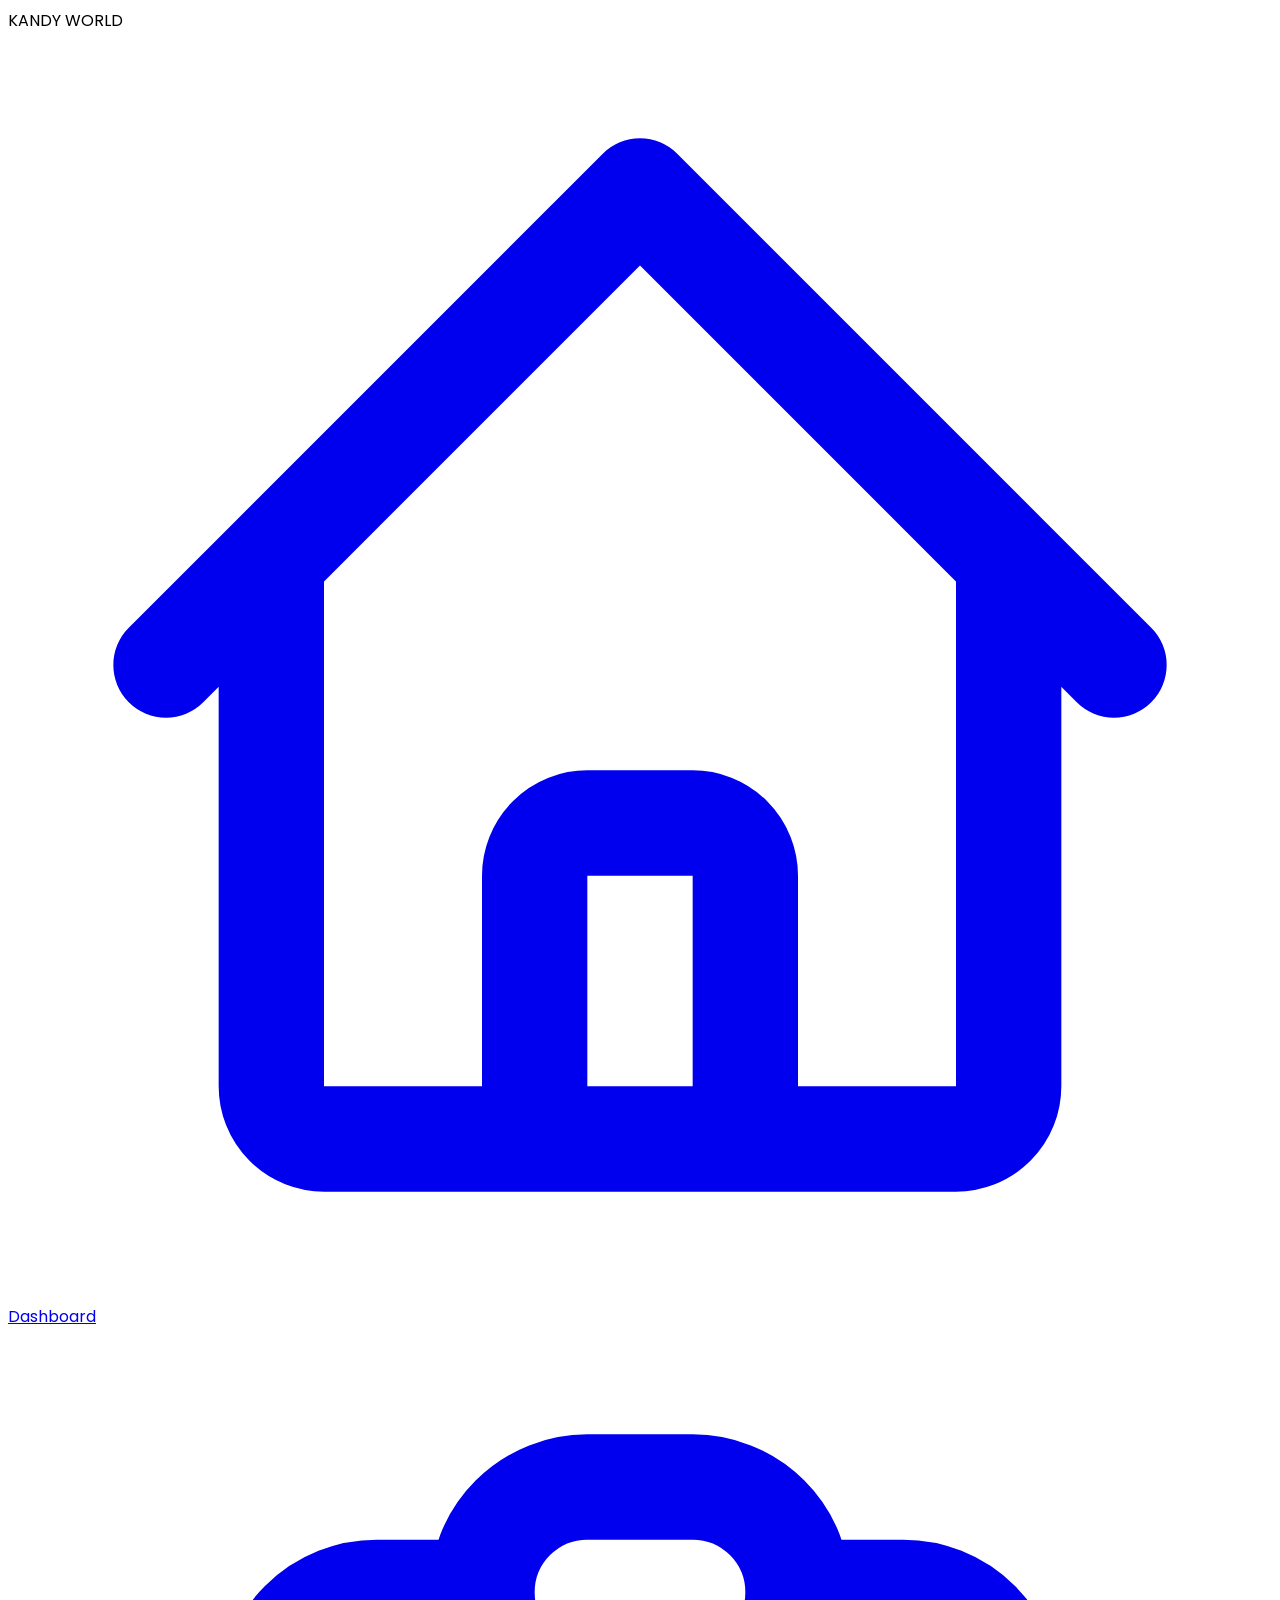
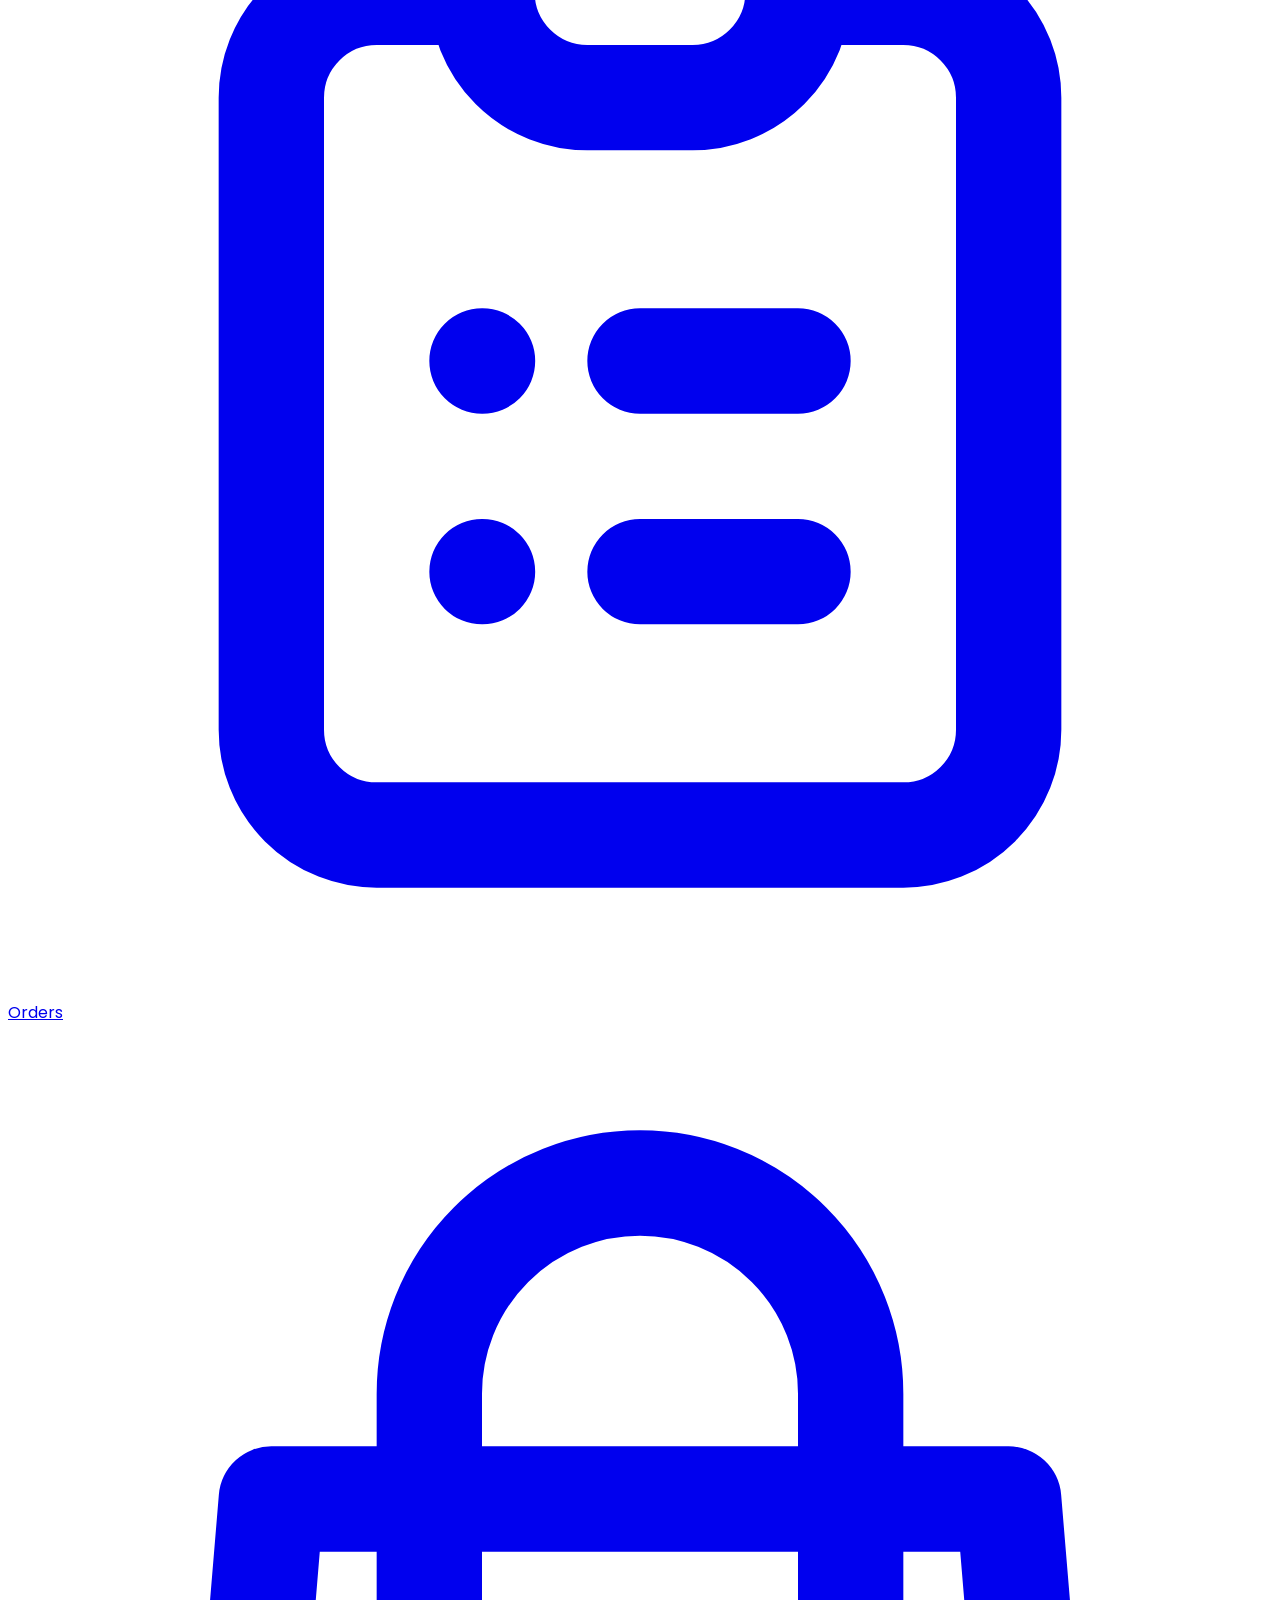
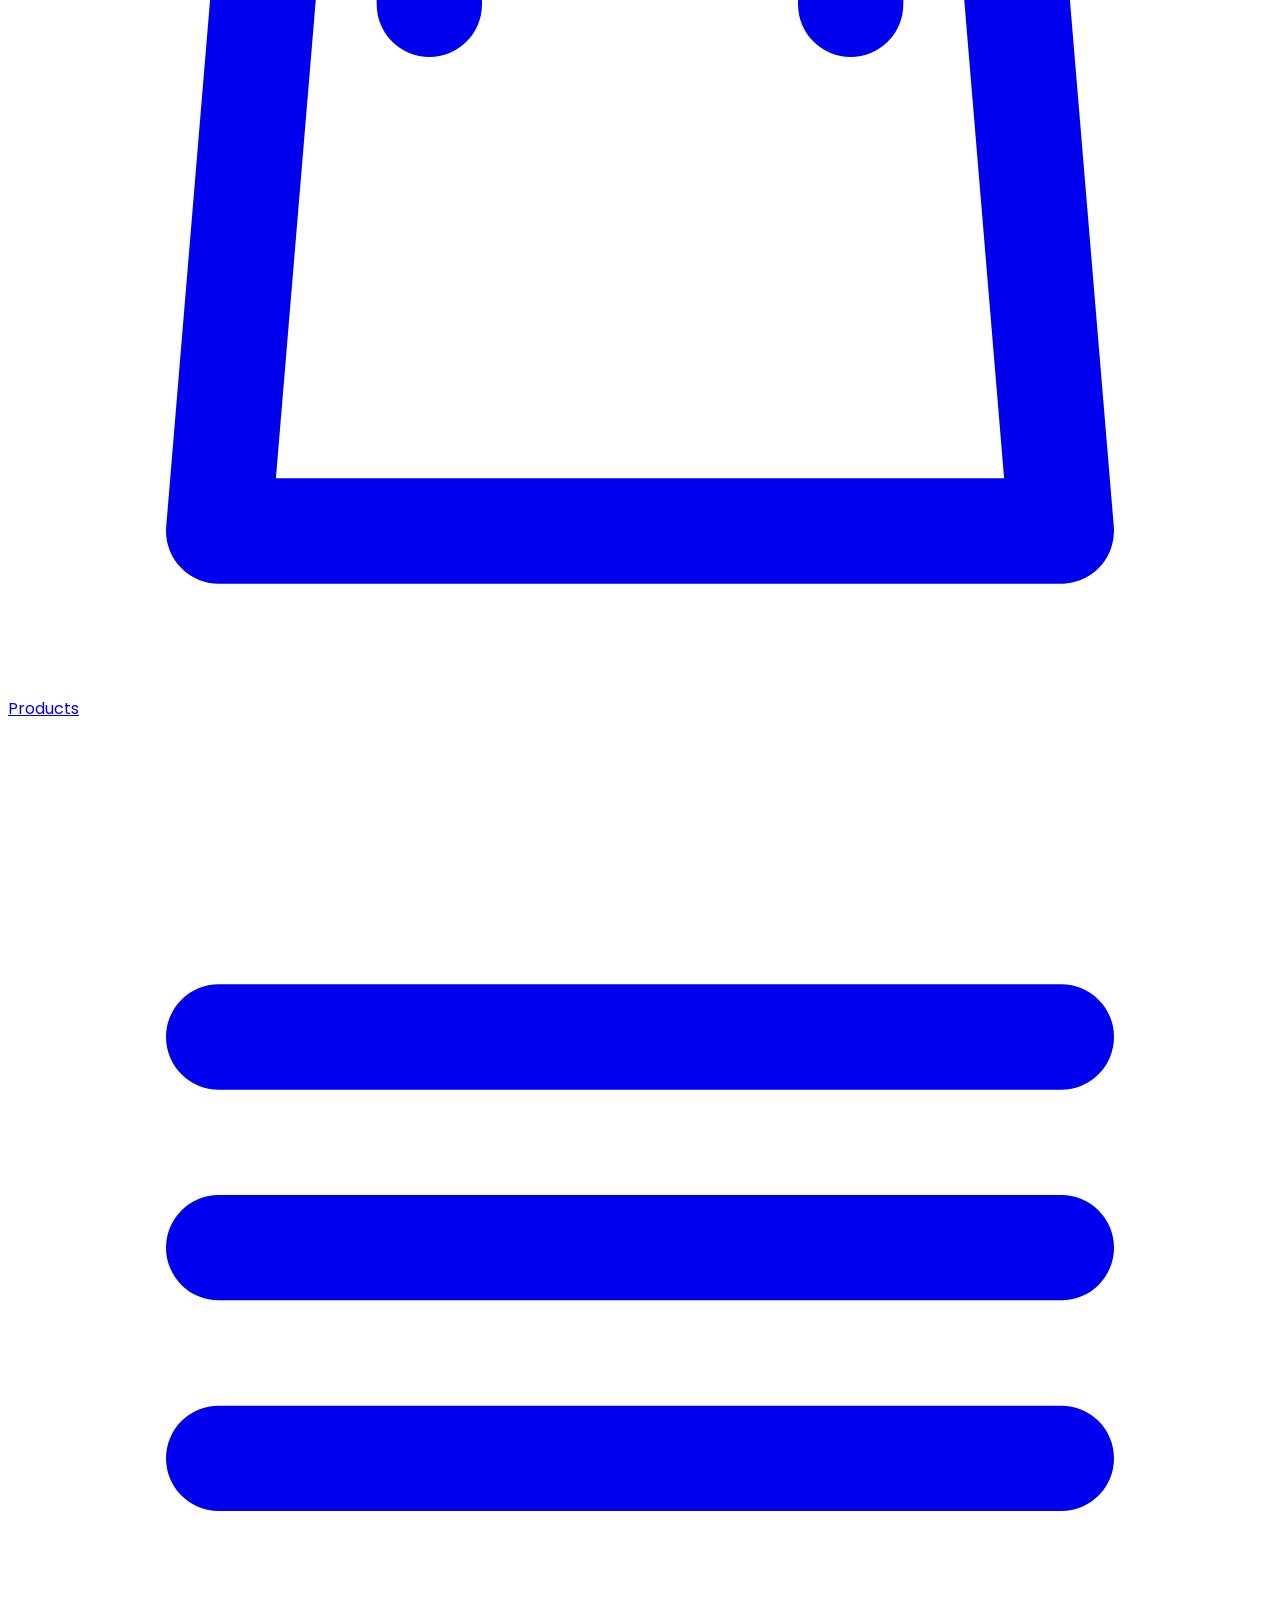
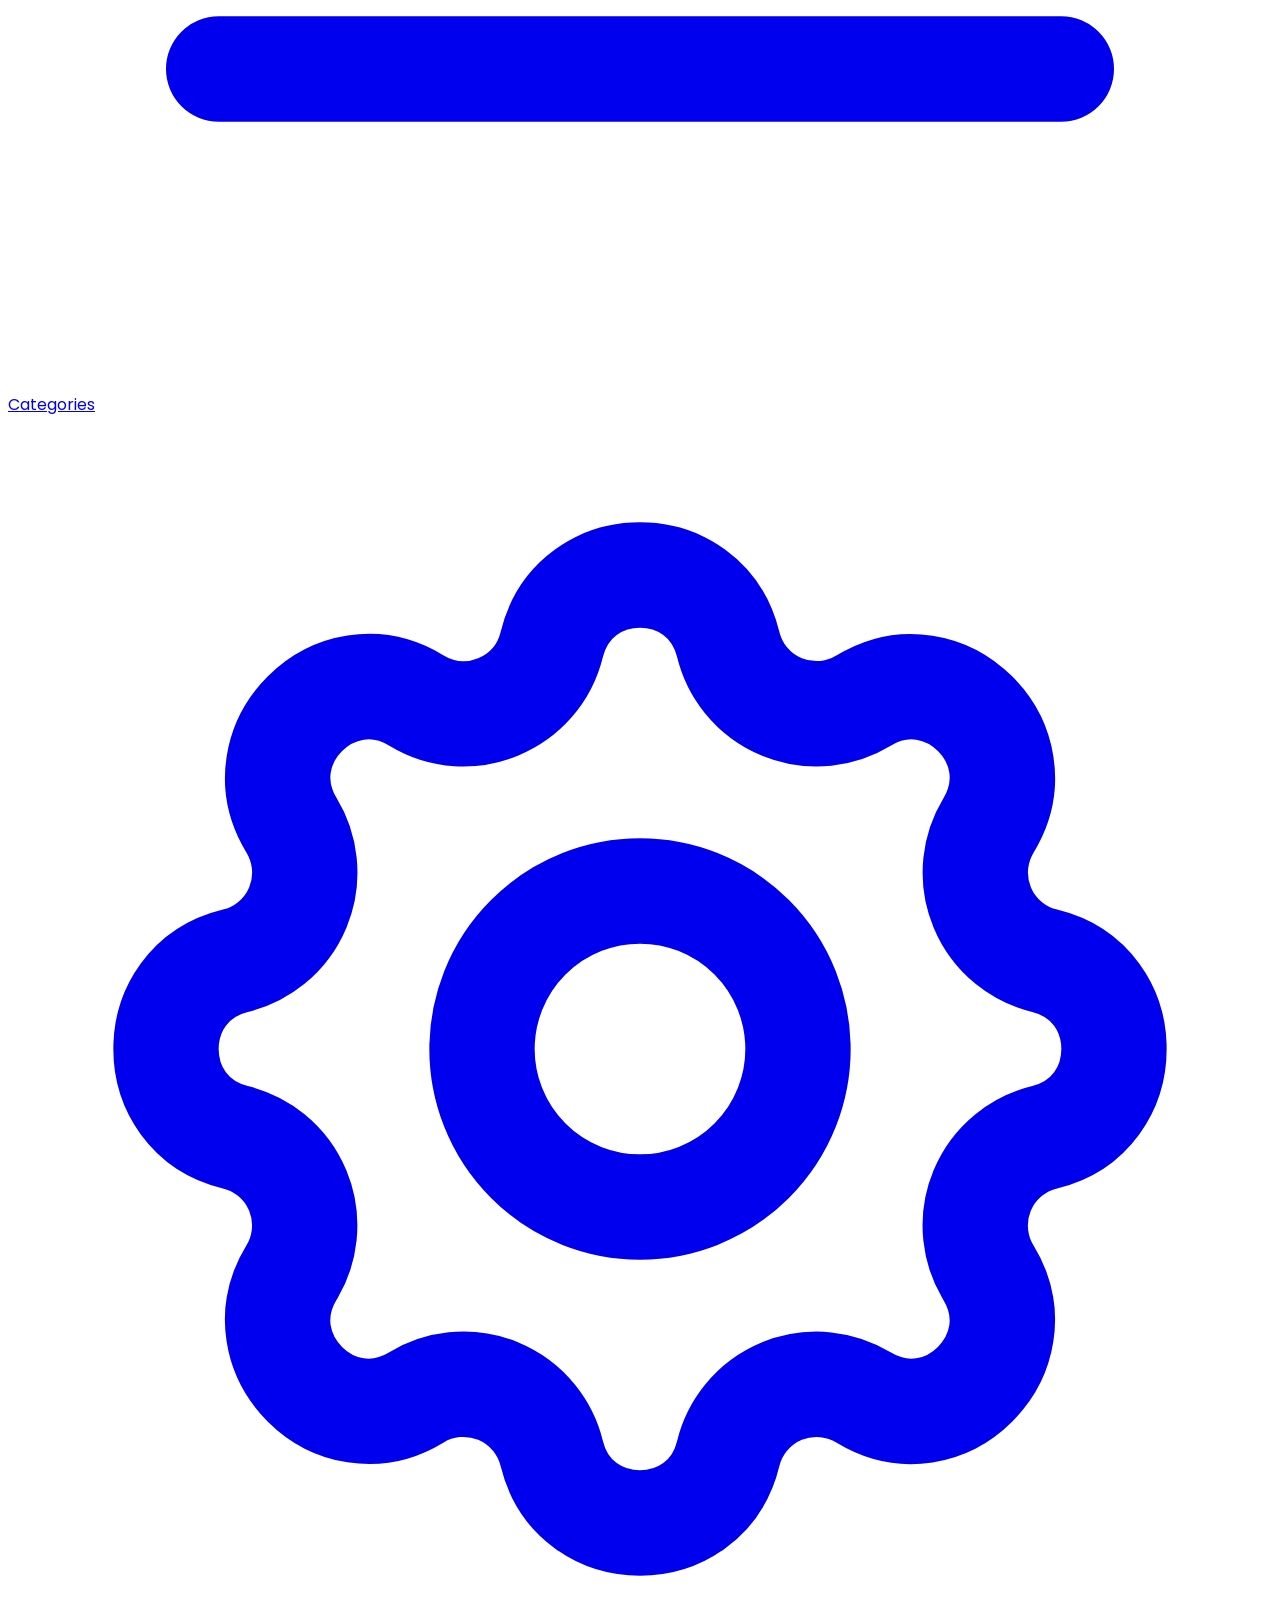
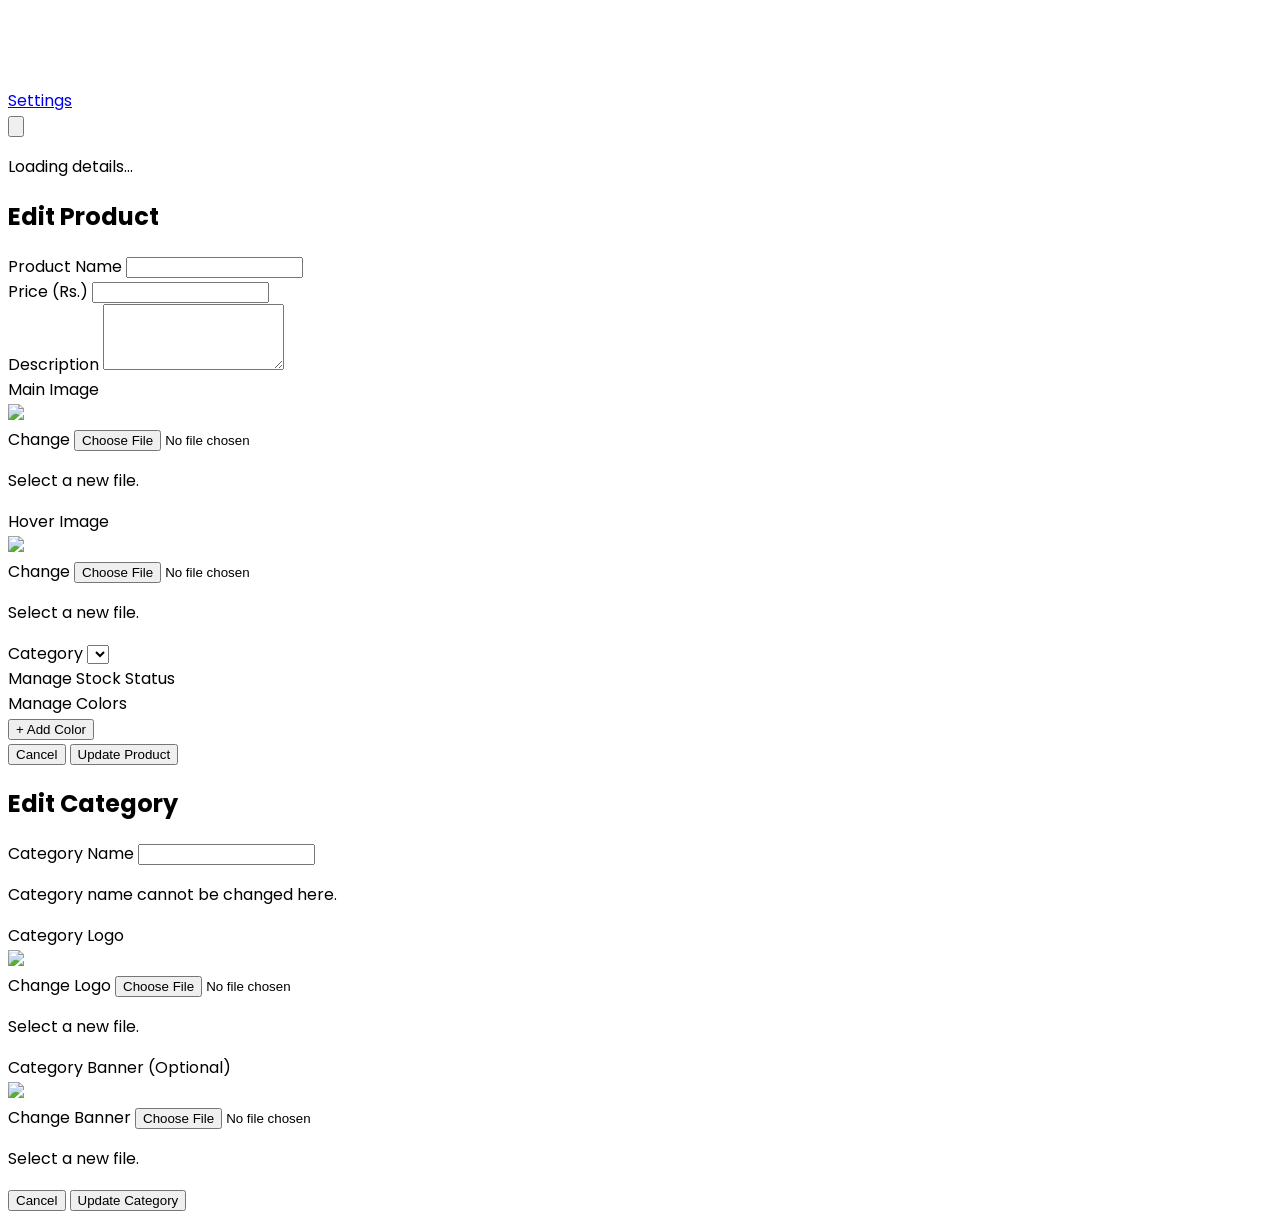
==== admin.html @ 01e946d9 "Update UI and bug fixes" ====
<!DOCTYPE html>
<html lang="en">

<head>
    <meta charset="UTF-8">
    <meta name="viewport" content="width=device-width, initial-scale=1.0">
    <title>KANDY WORLD - Admin Dashboard</title>
    <script src="https://cdn.tailwindcss.com"></script>
    <script src="https://cdn.jsdelivr.net/npm/chart.js"></script>
    <link rel="preconnect" href="https://fonts.googleapis.com">
    <link rel="preconnect" href="https://fonts.gstatic.com" crossorigin>
    <link href="https://fonts.googleapis.com/css2?family=Poppins:wght@400;500;600;700;900&display=swap"
        rel="stylesheet">
    <style>
        body {
            font-family: 'Poppins', sans-serif;
        }

        .sidebar-link {
            transition: background-color 0.2s, color 0.2s;
        }

        .sidebar-link-active {
            @apply bg-teal-600 text-white;
        }

        body {
            scrollbar-gutter: stable;
        }

        .status-badge {
            padding: 0.25rem 0.75rem;
            border-radius: 9999px;
            font-size: 0.75rem;
            font-weight: 600;
            text-transform: uppercase;
            display: inline-block;
        }

        .status-new {
            background-color: #f59e0b;
            color: white;
        }

        .status-confirmed {
            background-color: #22c55e;
            color: white;
        }

        .status-rejected {
            background-color: #ef4444;
            color: white;
        }

        .modal {
            transition: opacity 0.3s ease;
        }

        .modal-content {
            transition: transform 0.3s ease;
        }
    </style>
</head>

<body class="bg-gray-100 font-sans">

    <div class="flex min-h-screen">
        <aside class="w-64 bg-gray-800 text-white flex flex-col">
            <div class="p-6 text-2xl font-bold border-b border-gray-700"> KANDY WORLD </div>
            <nav class="flex-1 p-4 space-y-2">
                <a href="#dashboard"
                    class="sidebar-link sidebar-link-active flex items-center py-2.5 px-4 rounded-md hover:bg-gray-700">
                    <svg class="w-6 h-6 mr-3" fill="none" stroke="currentColor" viewBox="0 0 24 24">
                        <path stroke-linecap="round" stroke-linejoin="round" stroke-width="2"
                            d="M3 12l2-2m0 0l7-7 7 7M5 10v10a1 1 0 001 1h3m10-11l2 2m-2-2v10a1 1 0 01-1 1h-3m-6 0a1 1 0 001-1v-4a1 1 0 011-1h2a1 1 0 011 1v4a1 1 0 001 1m-6 0h6">
                        </path>
                    </svg>
                    Dashboard
                </a>
                <a href="#orders" class="sidebar-link flex items-center py-2.5 px-4 rounded-md hover:bg-gray-700">
                    <svg class="w-6 h-6 mr-3" fill="none" stroke="currentColor" viewBox="0 0 24 24">
                        <path stroke-linecap="round" stroke-linejoin="round" stroke-width="2"
                            d="M9 5H7a2 2 0 00-2 2v12a2 2 0 002 2h10a2 2 0 002-2V7a2 2 0 00-2-2h-2M9 5a2 2 0 002 2h2a2 2 0 002-2M9 5a2 2 0 012-2h2a2 2 0 012 2m-3 7h3m-3 4h3m-6-4h.01M9 16h.01">
                        </path>
                    </svg>
                    Orders
                </a>
                <a href="#products" class="sidebar-link flex items-center py-2.5 px-4 rounded-md hover:bg-gray-700">
                    <svg class="w-6 h-6 mr-3" fill="none" stroke="currentColor" viewBox="0 0 24 24">
                        <path stroke-linecap="round" stroke-linejoin="round" stroke-width="2"
                            d="M16 11V7a4 4 0 00-8 0v4M5 9h14l1 12H4L5 9z"></path>
                    </svg>
                    Products
                </a>
                <a href="#categories" class="sidebar-link flex items-center py-2.5 px-4 rounded-md hover:bg-gray-700">
                    <svg class="w-6 h-6 mr-3" fill="none" stroke="currentColor" viewBox="0 0 24 24"
                        xmlns="http://www.w3.org/2000/svg">
                        <path stroke-linecap="round" stroke-linejoin="round" stroke-width="2"
                            d="M4 6h16M4 10h16M4 14h16M4 18h16"></path>
                    </svg>
                    Categories
                </a>
                <a href="#settings" class="sidebar-link flex items-center py-2.5 px-4 rounded-md hover:bg-gray-700">
                    <svg class="w-6 h-6 mr-3" fill="none" stroke="currentColor" viewBox="0 0 24 24">
                        <path stroke-linecap="round" stroke-linejoin="round" stroke-width="2"
                            d="M10.325 4.317c.426-1.756 2.924-1.756 3.35 0a1.724 1.724 0 002.573 1.066c1.543-.94 3.31.826 2.37 2.37a1.724 1.724 0 001.065 2.572c1.756.426 1.756 2.924 0 3.35a1.724 1.724 0 00-1.066 2.573c.94 1.543-.826 3.31-2.37 2.37a1.724 1.724 0 00-2.572 1.065c-.426 1.756-2.924 1.756-3.35 0a1.724 1.724 0 00-2.573-1.066c-1.543.94-3.31-.826-2.37-2.37a1.724 1.724 0 00-1.065-2.572c-1.756-.426-1.756-2.924 0-3.35a1.724 1.724 0 001.066-2.573c-.94-1.543.826-3.31 2.37-2.37.996.608 2.296.07 2.572-1.065z">
                        </path>
                        <path stroke-linecap="round" stroke-linejoin="round" stroke-width="2"
                            d="M15 12a3 3 0 11-6 0 3 3 0 016 0z"></path>
                    </svg>
                    Settings
                </a>
            </nav>
        </aside>

        <main id="main-content" class="flex-1 p-8">
        </main>
    </div>

    <div id="order-details-modal"
        class="fixed inset-0 bg-black bg-opacity-50 z-50 flex items-center justify-center p-4 hidden modal">
        <div class="bg-white rounded-lg shadow-xl w-full max-w-2xl max-h-[90vh] overflow-y-auto modal-content">
            <div class="p-6 relative">
                <button id="close-modal-btn" class="absolute top-4 right-4 text-gray-400 hover:text-gray-600">
                    <svg class="w-6 h-6" fill="none" stroke="currentColor" viewBox="0 0 24 24">
                        <path stroke-linecap="round" stroke-linejoin="round" stroke-width="2" d="M6 18L18 6M6 6l12 12">
                        </path>
                    </svg>
                </button>
                <div id="modal-order-details">
                    <p>Loading details...</p>
                </div>
            </div>
        </div>
    </div>

    <div id="edit-product-modal"
        class="fixed inset-0 bg-black bg-opacity-50 z-50 flex items-center justify-center p-4 hidden modal">
        <div class="bg-white rounded-lg shadow-xl w-full max-w-3xl max-h-[95vh] overflow-y-auto modal-content">
            <div class="p-8">
                <h2 class="text-2xl font-bold mb-6 text-gray-800">Edit Product</h2>
                <form id="editProductForm" class="space-y-6">
                    <input type="hidden" id="editProductId">
                    <div class="grid grid-cols-1 md:grid-cols-2 gap-6">
                        <div>
                            <label for="editProductName" class="block text-sm font-medium text-gray-700">Product
                                Name</label>
                            <input type="text" id="editProductName" required
                                class="mt-1 block w-full px-4 py-2 border border-gray-300 rounded-md shadow-sm focus:ring-teal-500 focus:border-teal-500">
                        </div>
                        <div>
                            <label for="editProductPrice" class="block text-sm font-medium text-gray-700">Price
                                (Rs.)</label>
                            <input type="number" id="editProductPrice" required
                                class="mt-1 block w-full px-4 py-2 border border-gray-300 rounded-md shadow-sm focus:ring-teal-500 focus:border-teal-500">
                        </div>
                    </div>
                    <div>
                        <label for="editProductDescription"
                            class="block text-sm font-medium text-gray-700">Description</label>
                        <textarea id="editProductDescription" rows="4"
                            class="mt-1 block w-full px-4 py-2 border border-gray-300 rounded-md shadow-sm focus:ring-teal-500 focus:border-teal-500"></textarea>
                    </div>
                    <div class="grid grid-cols-1 md:grid-cols-2 gap-6">
                        <div>
                            <label class="block text-sm font-medium text-gray-700">Main Image</label>
                            <div class="mt-2 flex items-center gap-4">
                                <img id="editProductImagePreview" src="https://placehold.co/100x100?text=Image"
                                    class="w-24 h-24 object-cover rounded-md bg-gray-100">
                                <input type="hidden" id="currentImageUrl">
                                <div>
                                    <label for="editProductImageFile"
                                        class="cursor-pointer bg-white py-2 px-3 border border-gray-300 rounded-md text-sm font-medium text-gray-700 hover:bg-gray-50">Change</label>
                                    <input type="file" id="editProductImageFile" class="sr-only">
                                    <p id="editFileStatus" class="text-xs text-gray-500 mt-1">Select a new file.</p>
                                </div>
                            </div>
                        </div>
                        <div>
                            <label class="block text-sm font-medium text-gray-700">Hover Image</label>
                            <div class="mt-2 flex items-center gap-4">
                                <img id="editProductImagePreview2" src="https://placehold.co/100x100?text=Hover"
                                    class="w-24 h-24 object-cover rounded-md bg-gray-100">
                                <input type="hidden" id="currentImageUrl2">
                                <div>
                                    <label for="editProductImageFile2"
                                        class="cursor-pointer bg-white py-2 px-3 border border-gray-300 rounded-md text-sm font-medium text-gray-700 hover:bg-gray-50">Change</label>
                                    <input type="file" id="editProductImageFile2" class="sr-only">
                                    <p id="editFileStatus2" class="text-xs text-gray-500 mt-1">Select a new file.</p>
                                </div>
                            </div>
                        </div>
                    </div>
                    <div>
                        <label for="editProductCategory"
                            class="block text-sm font-medium text-gray-700">Category</label>
                        <select id="editProductCategory"
                            class="mt-1 block w-full px-4 py-2 border border-gray-300 rounded-md shadow-sm focus:ring-teal-500 focus:border-teal-500">
                        </select>
                    </div>
                    <div>
                        <label class="block text-sm font-medium text-gray-700">Manage Stock Status</label>
                        <div id="edit-sizes-container" class="mt-2 space-y-2">
                        </div>
                    </div>
                    <div>
                        <label class="block text-sm font-medium text-gray-700">Manage Colors</label>
                        <div id="edit-colors-container" class="mt-2 space-y-2">
                        </div>
                        <button type="button" id="btn-edit-add-color-row"
                            class="mt-2 text-sm text-teal-600 font-semibold hover:underline">+ Add Color</button>
                    </div>
                    <div class="text-right pt-4 space-x-3">
                        <button type="button" id="cancel-edit-product-btn"
                            class="py-2 px-4 border border-gray-300 rounded-md shadow-sm text-sm font-medium text-gray-700 bg-white hover:bg-gray-50">Cancel</button>
                        <button type="submit"
                            class="py-2 px-6 border border-transparent rounded-md shadow-sm text-sm font-medium text-white bg-teal-600 hover:bg-teal-700">Update
                            Product</button>
                    </div>
                    <div id="editStatusMessage" class="mt-4 text-center font-medium"></div>
                </form>
            </div>
        </div>
    </div>

    <div id="edit-category-modal" class="fixed inset-0 bg-black bg-opacity-50 z-50 flex items-center justify-center p-4 hidden modal">
        <div class="bg-white rounded-lg shadow-xl w-full max-w-xl max-h-[95vh] overflow-y-auto modal-content">
            <div class="p-8">
                <h2 class="text-2xl font-bold mb-6 text-gray-800">Edit Category</h2>
                <form id="editCategoryForm" class="space-y-6">
                    <input type="hidden" id="editCategoryId">
                    <div>
                        <label for="editCategoryName" class="block text-sm font-medium text-gray-700">Category Name</label>
                        <input type="text" id="editCategoryName" readonly class="mt-1 block w-full px-4 py-2 border border-gray-300 rounded-md bg-gray-100 text-gray-600 cursor-not-allowed">
                        <p class="text-xs text-gray-500 mt-1">Category name cannot be changed here.</p>
                    </div>
                    <div>
                        <label class="block text-sm font-medium text-gray-700">Category Logo</label>
                        <div class="mt-2 flex items-center gap-4">
                            <img id="editCategoryLogoPreview" src="https://placehold.co/100x100?text=Logo" class="w-24 h-24 object-cover rounded-md bg-gray-100">
                            <input type="hidden" id="currentCategoryLogoUrl">
                            <div>
                                <label for="editCategoryLogoFile" class="cursor-pointer bg-white py-2 px-3 border border-gray-300 rounded-md text-sm font-medium text-gray-700 hover:bg-gray-50">Change Logo</label>
                                <input type="file" id="editCategoryLogoFile" class="sr-only" accept="image/*">
                                <p id="editCategoryLogoStatus" class="text-xs text-gray-500 mt-1">Select a new file.</p>
                            </div>
                        </div>
                    </div>
                    <div>
                        <label class="block text-sm font-medium text-gray-700">Category Banner (Optional)</label>
                        <div class="mt-2 flex items-center gap-4">
                            <img id="editCategoryBannerPreview" src="https://placehold.co/300x100?text=Banner" class="w-full h-24 object-cover rounded-md bg-gray-100">
                            <input type="hidden" id="currentCategoryBannerUrl">
                            <div>
                                <label for="editCategoryBannerFile" class="cursor-pointer bg-white py-2 px-3 border border-gray-300 rounded-md text-sm font-medium text-gray-700 hover:bg-gray-50 flex-shrink-0">Change Banner</label>
                                <input type="file" id="editCategoryBannerFile" class="sr-only" accept="image/*">
                                <p id="editCategoryBannerStatus" class="text-xs text-gray-500 mt-1">Select a new file.</p>
                            </div>
                        </div>
                    </div>
                    <div class="text-right pt-4 space-x-3">
                        <button type="button" id="cancel-edit-category-btn" class="py-2 px-4 border border-gray-300 rounded-md shadow-sm text-sm font-medium text-gray-700 bg-white hover:bg-gray-50">Cancel</button>
                        <button type="submit" class="py-2 px-6 border border-transparent rounded-md shadow-sm text-sm font-medium text-white bg-teal-600 hover:bg-teal-700">Update Category</button>
                    </div>
                    <div id="editCategoryStatusMessage" class="mt-4 text-center font-medium"></div>
                </form>
            </div>
        </div>
    </div>


    <script type="module">
        // Import from the config file
        import { db, uploadImageToImgBB, auth } from './firebase-config.js';
        // Import necessary Firestore functions
        import { collection, getDocs, addDoc, serverTimestamp, query, orderBy, doc, deleteDoc, updateDoc, getDoc, setDoc } from "https://www.gstatic.com/firebasejs/10.7.1/firebase-firestore.js";
        import { onAuthStateChanged } from "https://www.gstatic.com/firebasejs/10.7.1/firebase-auth.js";

        // --- CONFIG AND INITIALIZATION ---
        const MASTER_SIZES = ['XS', 'S', 'M', 'L', 'XL', 'XXL', '30', '32', '34', '36', '38', '40'];
        let salesChartInstance;
        let orderStatusChartInstance;

        // --- CORE LOGIC ---
        document.addEventListener('DOMContentLoaded', () => {
            if (!db) {
                document.getElementById('main-content').innerHTML = `<div class="bg-red-100 border-l-4 border-red-500 text-red-700 p-4" role="alert"><p class="font-bold">Database Connection Failed</p><p>Check if firebase-config.js is correct and linked properly.</p></div>`;
                return;
            }

            document.getElementById('main-content').addEventListener('click', handleMainContentClick);

            document.addEventListener('click', (e) => {
                if (e.target.id === 'btn-add-color-row' || e.target.id === 'btn-edit-add-color-row') {
                    const containerId = e.target.id === 'btn-add-color-row' ? 'add-colors-container' : 'edit-colors-container';
                    const container = document.getElementById(containerId);
                    const row = document.createElement('div');
                    row.className = 'flex items-center gap-2 color-add-entry';
                    row.innerHTML = `
                        <input type="color" class="w-10 h-10 border rounded-md cursor-pointer color-hex" value="#000000">
                        <input type="text" class="flex-1 px-3 py-2 border border-gray-300 rounded-md color-name" placeholder="Color Name (e.g., Black)" required>
                        <button type="button" class="text-red-500 hover:text-red-700 remove-color-btn">
                            <svg class="w-5 h-5" fill="none" stroke="currentColor" viewBox="0 0 24 24"><path stroke-linecap="round" stroke-linejoin="round" stroke-width="2" d="M19 7l-.867 12.142A2 2 0 0116.138 21H7.862a2 2 0 01-1.995-1.858L5 7m5 4v6m4-6v6m1-10V4a1 1 0 00-1-1h-4a1 1 0 00-1 1v3M4 7h16"></path></svg>
                        </button>
                    `;
                    container.appendChild(row);
                }

                const removeBtn = e.target.closest('.remove-color-btn');
                if (removeBtn) {
                    removeBtn.closest('.color-add-entry').remove();
                }
            });

            ['order-details-modal', 'edit-product-modal', 'edit-category-modal'].forEach(modalId => {
                document.getElementById(modalId)?.addEventListener('click', (e) => {
                    if (e.target.id === modalId || e.target.closest('#close-modal-btn, #cancel-edit-product-btn, #cancel-edit-category-btn')) {
                        document.getElementById(modalId).classList.add('hidden');
                    }
                });
            });

            document.getElementById('editProductForm').addEventListener('submit', handleEditProductSubmit);
            document.getElementById('editProductImageFile').addEventListener('change', (e) => {
                document.getElementById('editFileStatus').textContent = e.target.files[0] ? e.target.files[0].name : 'Select a new file...';
            });
            document.getElementById('editProductImageFile2').addEventListener('change', (e) => {
                document.getElementById('editFileStatus2').textContent = e.target.files[0] ? e.target.files[0].name : 'Select a new file...';
            });
            document.getElementById('editCategoryForm').addEventListener('submit', handleEditCategorySubmit);
            document.getElementById('editCategoryLogoFile').addEventListener('change', (e) => {
                if (e.target.files[0]) {
                    document.getElementById('editCategoryLogoStatus').textContent = e.target.files[0].name;
                    document.getElementById('editCategoryLogoPreview').src = URL.createObjectURL(e.target.files[0]);
                }
            });
            document.getElementById('editCategoryBannerFile').addEventListener('change', (e) => {
                if (e.target.files[0]) {
                    document.getElementById('editCategoryBannerStatus').textContent = e.target.files[0].name;
                    document.getElementById('editCategoryBannerPreview').src = URL.createObjectURL(e.target.files[0]);
                }
            });

            onAuthStateChanged(auth, (user) => {
                if (!user) {
                    document.getElementById('main-content').innerHTML = `
                        <div class="bg-red-100 border-l-4 border-red-500 text-red-700 p-8 rounded shadow-md max-w-lg mx-auto mt-10" role="alert">
                            <p class="font-bold text-xl mb-2">Access Denied 🛑</p>
                            <p class="mb-4">You must be logged in as an administrator to access this dashboard.</p>
                            <a href="index.html" class="inline-block bg-red-600 text-white font-bold py-2 px-6 rounded-md hover:bg-red-700">Go Back to Home</a>
                        </div>
                    `;
                    return;
                }

                // If user is logged in, you can also add an email check here later, e.g.:
                // if (user.email !== 'admin@kandyworld.com') { ... access denied ... }

                const sidebarLinks = document.querySelectorAll('.sidebar-link');
                const navigate = () => {
                    const hash = window.location.hash || '#dashboard';
                    sidebarLinks.forEach(link => link.classList.toggle('sidebar-link-active', link.getAttribute('href') === hash));
                    renderContent(hash);
                };
                window.addEventListener('hashchange', navigate);
                navigate();
            });
        });

        async function renderContent(hash) {
            const mainContainer = document.getElementById('main-content');
            mainContainer.innerHTML = `<div class="text-center p-8 text-gray-500">Loading Content...</div>`;
            try {
                switch (hash) {
                    case '#orders': await renderOrdersPage(mainContainer); break;
                    case '#products': await renderProductsPage(mainContainer); break;
                    case '#categories': await renderCategoriesPage(mainContainer); break;
                    case '#settings': await renderSettingsPage(mainContainer); break;
                    case '#dashboard': default: await renderDashboardPage(mainContainer); break;
                }
            } catch (error) {
                console.error("Failed to render content:", error);
                mainContainer.innerHTML = `<div class="bg-red-100 border-l-4 border-red-500 text-red-700 p-4"><p class="font-bold">Could not load page content.</p><p>Check the console (F12) for details.</p></div>`;
            }
        }

        async function fetchOrders() { return await getDocs(query(collection(db, 'orders'), orderBy('timestamp', 'desc'))); }
        async function fetchProducts() { return await getDocs(query(collection(db, 'products'), orderBy('createdAt', 'desc'))); }
        async function fetchCategories() { return await getDocs(query(collection(db, 'categories'), orderBy('name'))); }

        // --- PAGE RENDERERS ---
        async function renderSettingsPage(container) {
            container.innerHTML = `
                <h1 class="text-3xl font-bold text-gray-800 mb-6">Settings</h1>
                
                <div class="bg-white p-6 rounded-lg shadow-md mb-8 max-w-4xl">
                    <h2 class="text-xl font-bold text-gray-800 mb-4 border-b pb-2">Homepage Hero Banners</h2>
                    <p class="text-sm text-gray-500 mb-6">Upload up to 3 hero banners for the homepage slider. For best results, upload high-quality landscape images.</p>
                    
                    <form id="heroBannersForm" class="space-y-6">
                        <div class="grid grid-cols-1 md:grid-cols-3 gap-6">
                            <!-- Hero 1 -->
                            <div>
                                <label class="block text-sm font-medium text-gray-700 mb-2">Slide 1</label>
                                <div class="mt-1 flex flex-col items-center gap-4 p-4 border border-gray-200 rounded-lg">
                                    <img id="hero1Preview" src="https://placehold.co/400x300?text=Slide+1" class="w-full h-32 object-cover rounded bg-gray-100">
                                    <input type="hidden" id="currentHero1Url">
                                    <div class="w-full">
                                        <label for="hero1File" class="cursor-pointer flex justify-center bg-white py-2 px-3 border border-gray-300 rounded-md text-sm font-medium text-gray-700 hover:bg-gray-50 w-full text-center">Change</label>
                                        <input type="file" id="hero1File" class="sr-only" accept="image/*">
                                        <p id="hero1Status" class="text-xs text-gray-500 mt-2 text-center truncate">Select a file...</p>
                                    </div>
                                </div>
                            </div>
                            <!-- Hero 2 -->
                            <div>
                                <label class="block text-sm font-medium text-gray-700 mb-2">Slide 2</label>
                                <div class="mt-1 flex flex-col items-center gap-4 p-4 border border-gray-200 rounded-lg">
                                    <img id="hero2Preview" src="https://placehold.co/400x300?text=Slide+2" class="w-full h-32 object-cover rounded bg-gray-100">
                                    <input type="hidden" id="currentHero2Url">
                                    <div class="w-full">
                                        <label for="hero2File" class="cursor-pointer flex justify-center bg-white py-2 px-3 border border-gray-300 rounded-md text-sm font-medium text-gray-700 hover:bg-gray-50 w-full text-center">Change</label>
                                        <input type="file" id="hero2File" class="sr-only" accept="image/*">
                                        <p id="hero2Status" class="text-xs text-gray-500 mt-2 text-center truncate">Select a file...</p>
                                    </div>
                                </div>
                            </div>
                            <!-- Hero 3 -->
                            <div>
                                <label class="block text-sm font-medium text-gray-700 mb-2">Slide 3</label>
                                <div class="mt-1 flex flex-col items-center gap-4 p-4 border border-gray-200 rounded-lg">
                                    <img id="hero3Preview" src="https://placehold.co/400x300?text=Slide+3" class="w-full h-32 object-cover rounded bg-gray-100">
                                    <input type="hidden" id="currentHero3Url">
                                    <div class="w-full">
                                        <label for="hero3File" class="cursor-pointer flex justify-center bg-white py-2 px-3 border border-gray-300 rounded-md text-sm font-medium text-gray-700 hover:bg-gray-50 w-full text-center">Change</label>
                                        <input type="file" id="hero3File" class="sr-only" accept="image/*">
                                        <p id="hero3Status" class="text-xs text-gray-500 mt-2 text-center truncate">Select a file...</p>
                                    </div>
                                </div>
                            </div>
                        </div>
                        <div class="flex items-center justify-between pt-4 border-t border-gray-200 mt-6">
                            <span id="saveHeroBannersMsg" class="text-sm font-medium"></span>
                            <button type="submit" id="saveHeroBannersBtn" class="py-2 px-6 border border-transparent rounded-md shadow-sm text-sm font-medium text-white bg-teal-600 hover:bg-teal-700 focus:outline-none focus:ring-2 focus:ring-offset-2 focus:ring-teal-500">Save Hero Banners</button>
                        </div>
                    </form>
                </div>

                <div class="bg-white p-6 rounded-lg shadow-md mb-8 max-w-lg">
                    <h2 class="text-xl font-bold text-gray-800 mb-4 border-b pb-2">Confirmation Page Banner</h2>
                    <p class="text-sm text-gray-500 mb-6">Upload the banner that will appear at the bottom of the Order Confirmation page.</p>
                    
                    <form id="bannersForm" class="space-y-6">
                        <div>
                            <label class="block text-sm font-medium text-gray-700 mb-2">Confirmation Banner</label>
                            <div class="mt-1 flex flex-col items-center gap-4 p-4 border border-gray-200 rounded-lg">
                                <img id="banner1Preview" src="https://placehold.co/400x500?text=Banner" class="w-full h-64 object-cover rounded bg-gray-100">
                                <input type="hidden" id="currentBanner1Url">
                                <div class="w-full">
                                    <label for="banner1File" class="cursor-pointer flex justify-center bg-white py-2 px-3 border border-gray-300 rounded-md text-sm font-medium text-gray-700 hover:bg-gray-50 w-full text-center">Change Banner</label>
                                    <input type="file" id="banner1File" class="sr-only" accept="image/*">
                                    <p id="banner1Status" class="text-xs text-gray-500 mt-2 text-center truncate">Select a file...</p>
                                </div>
                            </div>
                        </div>
                        
                        <div class="flex items-center justify-between pt-4 border-t border-gray-200 mt-6">
                            <span id="saveSettingsMsg" class="text-sm font-medium"></span>
                            <button type="submit" id="saveBannersBtn" class="py-2 px-6 border border-transparent rounded-md shadow-sm text-sm font-medium text-white bg-teal-600 hover:bg-teal-700 focus:outline-none focus:ring-2 focus:ring-offset-2 focus:ring-teal-500">Save Banner</button>
                        </div>
                    </form>
                </div>
            `;

            // Load existing banners
            try {
                // Confirmation banner
                const settingsDoc = await getDoc(doc(db, "settings", "confirmation_page"));
                if (settingsDoc.exists()) {
                    const data = settingsDoc.data();
                    if (data.banner1) {
                        document.getElementById('banner1Preview').src = data.banner1;
                        document.getElementById('currentBanner1Url').value = data.banner1;
                    }
                }

                // Hero banners
                const heroSettingsDoc = await getDoc(doc(db, "settings", "homepage_hero"));
                if (heroSettingsDoc.exists()) {
                    const heroData = heroSettingsDoc.data();
                    if (heroData.slide1) {
                        document.getElementById('hero1Preview').src = heroData.slide1;
                        document.getElementById('currentHero1Url').value = heroData.slide1;
                    }
                    if (heroData.slide2) {
                        document.getElementById('hero2Preview').src = heroData.slide2;
                        document.getElementById('currentHero2Url').value = heroData.slide2;
                    }
                    if (heroData.slide3) {
                        document.getElementById('hero3Preview').src = heroData.slide3;
                        document.getElementById('currentHero3Url').value = heroData.slide3;
                    }
                }
            } catch (e) {
                console.error("Error loading banners:", e);
            }

            // File input listeners for Confirmation Banner
            document.getElementById('banner1File').addEventListener('change', (e) => {
                if (e.target.files[0]) {
                    document.getElementById('banner1Status').textContent = e.target.files[0].name;
                    document.getElementById('banner1Preview').src = URL.createObjectURL(e.target.files[0]);
                }
            });

            // File input listeners for Hero Banners
            [1, 2, 3].forEach(i => {
                document.getElementById(`hero${i}File`).addEventListener('change', (e) => {
                    if (e.target.files[0]) {
                        document.getElementById(`hero${i}Status`).textContent = e.target.files[0].name;
                        document.getElementById(`hero${i}Preview`).src = URL.createObjectURL(e.target.files[0]);
                    }
                });
            });

            // Form Submit Listener for Hero Banners
            document.getElementById('heroBannersForm').addEventListener('submit', async (e) => {
                e.preventDefault();
                const btn = document.getElementById('saveHeroBannersBtn');
                const msg = document.getElementById('saveHeroBannersMsg');
                
                btn.disabled = true;
                btn.textContent = 'Saving...';
                msg.textContent = 'Uploading images...';
                msg.className = 'text-sm font-medium text-blue-600';

                try {
                    const urls = {};
                    for (let i = 1; i <= 3; i++) {
                        const file = document.getElementById(`hero${i}File`).files[0];
                        let url = document.getElementById(`currentHero${i}Url`).value;
                        if (file) { url = await uploadImageToImgBB(file); }
                        if (url) { urls[`slide${i}`] = url; }
                    }
                    
                    await setDoc(doc(db, "settings", "homepage_hero"), {
                        ...urls,
                        updatedAt: serverTimestamp()
                    });
                    
                    msg.textContent = 'Hero banners saved successfully!';
                    msg.className = 'text-sm font-medium text-green-600';
                } catch (error) {
                    console.error("Error saving hero banners:", error);
                    msg.textContent = 'Error: ' + error.message;
                    msg.className = 'text-sm font-medium text-red-600';
                } finally {
                    btn.disabled = false;
                    btn.textContent = 'Save Hero Banners';
                }
            });

            // Form Submit Listener for Confirmation Banner
            document.getElementById('bannersForm').addEventListener('submit', async (e) => {
                e.preventDefault();
                const btn = document.getElementById('saveBannersBtn');
                const msg = document.getElementById('saveSettingsMsg');
                const file1 = document.getElementById('banner1File').files[0];

                btn.disabled = true;
                btn.textContent = 'Saving...';
                msg.textContent = 'Uploading image...';
                msg.className = 'text-sm font-medium text-blue-600';

                try {
                    let url1 = document.getElementById('currentBanner1Url').value;

                    if (file1) { url1 = await uploadImageToImgBB(file1); }

                    await setDoc(doc(db, "settings", "confirmation_page"), {
                        banner1: url1,
                        updatedAt: serverTimestamp()
                    });

                    msg.textContent = 'Banner saved successfully!';
                    msg.className = 'text-sm font-medium text-green-600';
                } catch (error) {
                    console.error("Error saving banner:", error);
                    msg.textContent = 'Error: ' + error.message;
                    msg.className = 'text-sm font-medium text-red-600';
                } finally {
                    btn.disabled = false;
                    btn.textContent = 'Save Banner';
                }
            });
        }

        async function renderDashboardPage(container) {
            container.innerHTML = `<h1 class="text-3xl font-bold text-gray-800 mb-6">Dashboard</h1><div class="grid grid-cols-1 md:grid-cols-2 lg:grid-cols-4 gap-6 mb-8"><div class="bg-white p-6 rounded-lg shadow-md"><h3 class="text-gray-500">Total Revenue</h3><p id="total-revenue" class="text-3xl font-bold">...</p></div><div class="bg-white p-6 rounded-lg shadow-md"><h3 class="text-gray-500">Total Orders</h3><p id="total-orders" class="text-3xl font-bold">...</p></div><div class="bg-white p-6 rounded-lg shadow-md"><h3 class="text-gray-500">New Orders</h3><p id="new-orders" class="text-3xl font-bold">...</p></div><div class="bg-white p-6 rounded-lg shadow-md"><h3 class="text-gray-500">Total Products</h3><p id="total-products" class="text-3xl font-bold">...</p></div></div><div class="grid grid-cols-1 lg:grid-cols-2 gap-8"><div class="bg-white p-6 rounded-lg shadow-md"><h3 class="font-bold mb-4">Sales (Last 7 Days)</h3><canvas id="salesChart"></canvas></div><div class="bg-white p-6 rounded-lg shadow-md"><h3 class="font-bold mb-4">Order Status</h3><canvas id="orderStatusChart"></canvas></div></div>`;
            const [orderDocs, productDocs] = await Promise.all([fetchOrders(), fetchProducts()]);
            const ordersData = orderDocs.docs.map(d => d.data());
            document.getElementById('total-revenue').textContent = `Rs. ${ordersData.reduce((sum, order) => sum + (order.payment?.total || 0), 0).toLocaleString()}`;
            document.getElementById('total-orders').textContent = orderDocs.size;
            document.getElementById('new-orders').textContent = ordersData.filter(o => o.status === 'New').length;
            document.getElementById('total-products').textContent = productDocs.size;
            renderSalesChart(ordersData);
            renderOrderStatusChart(ordersData);
        }

        async function renderOrdersPage(container) {
            container.innerHTML = `<h1 class="text-3xl font-bold text-gray-800 mb-6">Manage Orders</h1><div id="orders-container" class="space-y-6"></div>`;
            const orderDocs = (await fetchOrders()).docs;
            const ordersContainer = document.getElementById('orders-container');
            if (orderDocs.length === 0) { ordersContainer.innerHTML = '<p class="text-gray-600 bg-white p-6 rounded-lg shadow-md">No orders found.</p>'; return; }
            ordersContainer.innerHTML = orderDocs.map(createOrderCardHTML).join('');
        }

        async function renderProductsPage(container) {
            container.innerHTML = `<div class="flex justify-between items-center mb-6"><h1 class="text-3xl font-bold text-gray-800">Manage Products</h1><button id="show-add-product-form-btn" class="bg-teal-600 text-white font-bold py-2 px-4 rounded-md hover:bg-teal-700">+ Add New Product</button></div><div id="add-product-container" class="w-full bg-white p-8 rounded-xl shadow-lg mb-8 hidden"><h2 class="text-2xl font-bold mb-6 text-gray-800">Add a New Product</h2><form id="addProductForm" class="space-y-6"><div class="grid grid-cols-1 md:grid-cols-2 gap-6"><div><label for="productName" class="block text-sm">Product Name</label><input type="text" id="productName" required class="w-full mt-1 px-4 py-2 border rounded-md"></div><div><label for="productPrice" class="block text-sm">Price (Rs.)</label><input type="number" id="productPrice" required class="w-full mt-1 px-4 py-2 border rounded-md"></div></div><div><label for="productDescription" class="block text-sm">Description</label><textarea id="productDescription" rows="4" class="w-full mt-1 px-4 py-2 border rounded-md"></textarea></div><div><label for="productCategory" class="block text-sm">Category</label><select id="productCategory" required class="w-full mt-1 px-4 py-2 border rounded-md bg-white"><option value="">Select a Category</option></select></div><div class="grid grid-cols-1 md:grid-cols-2 gap-6"><div><label for="productImageFile" class="block text-sm">Main Image</label><input type="file" id="productImageFile" required accept="image/*" class="w-full mt-1 text-sm text-gray-500 file:mr-4 file:py-2 file:px-4 file:rounded-md file:border-0 file:text-sm file:font-semibold file:bg-teal-50 file:text-teal-700 hover:file:bg-teal-100"></div><div><label for="productImageFile2" class="block text-sm">Hover Image (Optional)</label><input type="file" id="productImageFile2" accept="image/*" class="w-full mt-1 text-sm text-gray-500 file:mr-4 file:py-2 file:px-4 file:rounded-md file:border-0 file:text-sm file:font-semibold file:bg-yellow-50 file:text-yellow-700 hover:file:bg-yellow-100"></div></div><div><label class="block text-sm">Available Sizes (In Stock)</label><div id="add-sizes-container" class="grid grid-cols-4 sm:grid-cols-6 gap-2 mt-2"></div></div><div><label class="block text-sm">Product Colors</label><div id="add-colors-container" class="space-y-2 mt-2"></div><button type="button" id="btn-add-color-row" class="mt-2 text-sm text-teal-600 font-semibold hover:underline">+ Add Color</button></div><div class="text-right pt-4"><button type="button" id="cancel-add-product-btn" class="border font-bold py-2 px-4 rounded-md mr-2">Cancel</button><button type="submit" class="bg-teal-600 text-white font-bold py-2 px-4 rounded-md">Add Product</button></div><div id="statusMessage" class="mt-4 text-center font-medium"></div></form></div><div class="bg-white p-6 rounded-lg shadow-md"><div class="overflow-x-auto"><table class="w-full text-left"><thead><tr class="border-b bg-gray-50"><th class="p-4 font-semibold">Image</th><th class="p-4 font-semibold">Name</th><th class="p-4 font-semibold">Category</th><th class="p-4 font-semibold">Price</th><th class="p-4 font-semibold">Available Sizes</th><th class="p-4 font-semibold">Actions</th></tr></thead><tbody id="products-table-body"></tbody></table></div></div>`;

            const sizesContainer = document.getElementById('add-sizes-container');
            sizesContainer.innerHTML = MASTER_SIZES.map(size => `<div><input type="checkbox" id="size-add-${size}" name="sizes" value="${size}" class="size-checkbox hidden peer"><label for="size-add-${size}" class="block w-full text-center border rounded-md py-2 px-3 text-sm cursor-pointer peer-checked:bg-teal-600 peer-checked:text-white peer-checked:border-teal-600">${size}</label></div>`).join('');

            await populateCategoryDropdown(document.getElementById('productCategory'));
            await populateProductsTable();
        }        async function renderCategoriesPage(container) {
            container.innerHTML = `<div class="flex justify-between items-center mb-6"><h1 class="text-3xl font-bold text-gray-800">Manage Categories</h1></div><div class="grid grid-cols-1 lg:grid-cols-3 gap-8"><div class="lg:col-span-2 bg-white p-6 rounded-lg shadow-md"><h2 class="text-xl font-bold text-gray-800 mb-4">Existing Categories</h2><div class="overflow-x-auto"><table class="w-full text-left"><thead><tr class="border-b bg-gray-50"><th class="p-4 font-semibold">Logo</th><th class="p-4 font-semibold">Category Name</th><th class="p-4 font-semibold">Actions</th></tr></thead><tbody id="categories-table-body"></tbody></table></div></div><div class="bg-white p-8 rounded-xl shadow-lg"><h2 class="text-xl font-bold mb-6 text-gray-800">Add New Category</h2><form id="addCategoryForm" class="space-y-4"><div><label for="categoryName" class="block text-sm font-medium text-gray-700">Category Name</label><input type="text" id="categoryName" required class="mt-1 w-full px-4 py-2 border rounded-md"></div><div><label class="block text-sm font-medium text-gray-700 mb-2">Category Logo</label><div class="mt-1 flex items-center gap-4"><img id="categoryLogoPreview" src="https://placehold.co/100x100?text=No+Logo" class="w-20 h-20 object-cover rounded bg-gray-100"><div class="flex-grow"><label for="categoryLogoFile" class="cursor-pointer bg-white py-2 px-3 border border-gray-300 rounded-md text-sm font-medium text-gray-700 hover:bg-gray-50 inline-block font-semibold">Choose Logo</label><input type="file" id="categoryLogoFile" class="sr-only" accept="image/*"><p id="categoryLogoStatus" class="text-xs text-gray-500 mt-1">Select a file...</p></div></div><p class="text-xs text-gray-500 mt-2">This logo will be shown on the homepage as the category card image.</p></div><div><label class="block text-sm font-medium text-gray-700 mb-2">Category Banner (Optional)</label><div class="mt-1 flex items-center gap-4"><img id="categoryBannerPreview" src="https://placehold.co/300x100?text=No+Banner" class="w-full h-20 object-cover rounded bg-gray-100"><div class="flex-grow"><label for="categoryBannerFile" class="cursor-pointer bg-white py-2 px-3 border border-gray-300 rounded-md text-sm font-medium text-gray-700 hover:bg-gray-50 inline-block font-semibold">Choose Banner</label><input type="file" id="categoryBannerFile" class="sr-only" accept="image/*"><p id="categoryBannerStatus" class="text-xs text-gray-500 mt-1">Select a file...</p></div></div><p class="text-xs text-gray-500 mt-2">This banner will be shown on top of the products in the category.</p></div><div class="text-right pt-2"><button type="submit" id="addCategoryBtn" class="bg-teal-600 text-white font-bold py-2 px-4 rounded-md w-full">Add Category</button></div><div id="categoryStatusMessage" class="mt-3 text-center font-medium"></div></form></div></div>`;

            await populateCategoriesTable();

            // File select listener for Logo
            document.getElementById('categoryLogoFile').addEventListener('change', (e) => {
                if (e.target.files[0]) {
                    document.getElementById('categoryLogoStatus').textContent = e.target.files[0].name;
                    document.getElementById('categoryLogoPreview').src = URL.createObjectURL(e.target.files[0]);
                }
            });

            // File select listener for Banner
            document.getElementById('categoryBannerFile').addEventListener('change', (e) => {
                if (e.target.files[0]) {
                    document.getElementById('categoryBannerStatus').textContent = e.target.files[0].name;
                    document.getElementById('categoryBannerPreview').src = URL.createObjectURL(e.target.files[0]);
                }
            });

            document.getElementById('addCategoryForm').addEventListener('submit', async (e) => {
                e.preventDefault();
                const form = e.target;
                const btn = document.getElementById('addCategoryBtn');
                const statusMsg = document.getElementById('categoryStatusMessage');
                const categoryName = form.categoryName.value.trim();
                const logoFile = document.getElementById('categoryLogoFile').files[0];
                const bannerFile = document.getElementById('categoryBannerFile').files[0];

                if (!categoryName) {
                    statusMsg.textContent = 'Please fill the category name.'; statusMsg.style.color = 'red'; return;
                }
                
                btn.disabled = true;
                btn.textContent = 'Uploading...';
                statusMsg.textContent = 'Uploading category images to ImgBB...';
                statusMsg.style.color = 'blue';

                try {
                    let logoUrl = null;
                    let bannerUrl = null;
                    if (logoFile) logoUrl = await uploadImageToImgBB(logoFile);
                    if (bannerFile) bannerUrl = await uploadImageToImgBB(bannerFile);

                    const categoryRef = doc(db, "categories", categoryName);
                    
                    const dataToSave = { name: categoryName };
                    if (logoUrl) {
                        dataToSave.logoUrl = logoUrl;
                        dataToSave.imageUrl = logoUrl; // For backward compatibility
                    }
                    if (bannerUrl) dataToSave.bannerUrl = bannerUrl;
                    
                    await setDoc(categoryRef, dataToSave, { merge: true });
                    
                    statusMsg.textContent = 'Category added successfully!';
                    statusMsg.style.color = 'green';
                    form.reset();
                    document.getElementById('categoryLogoPreview').src = "https://placehold.co/100x100?text=No+Logo";
                    document.getElementById('categoryLogoStatus').textContent = "Select a file...";
                    document.getElementById('categoryBannerPreview').src = "https://placehold.co/300x100?text=No+Banner";
                    document.getElementById('categoryBannerStatus').textContent = "Select a file...";
                    await populateCategoriesTable();
                } catch (error) {
                    console.error("Error adding category:", error);
                    statusMsg.textContent = `Error: ${error.message}`;
                    statusMsg.style.color = 'red';
                } finally {
                    btn.disabled = false;
                    btn.textContent = 'Add Category';
                }
            });
        }

        // --- HELPER FUNCTIONS ---
        function createOrderCardHTML(orderDoc) {
            const orderData = orderDoc.data(); const orderId = orderDoc.id; const actionButtons = orderData.status === 'New' ? `<div class="flex space-x-2"><button data-id="${orderId}" class="confirm-btn bg-green-500 hover:bg-green-600 text-white font-bold py-1 px-3 rounded text-xs">Confirm</button><button data-id="${orderId}" class="reject-btn bg-red-500 hover:bg-red-600 text-white font-bold py-1 px-3 rounded text-xs">Reject</button></div>` : ''; return `<div class="bg-white p-6 rounded-lg shadow-md border order-card-clickable cursor-pointer" id="${orderId}"><div class="flex flex-wrap justify-between items-start border-b pb-4 mb-4 gap-4"><div><p class="font-bold text-lg">${orderData.customer.firstName} ${orderData.customer.lastName}</p><p class="text-sm text-gray-600">${orderData.customer.phone}</p><p class="text-sm text-gray-600">${orderData.customer.address}, ${orderData.customer.city}</p></div><div class="text-right flex-shrink-0"><p class="font-semibold text-lg">Total: <span class="text-teal-600">Rs. ${orderData.payment.total.toLocaleString()}</span></p><p class="text-xs text-gray-500">ID: ${orderId.substring(0, 6)}... | ${orderData.timestamp.toDate().toLocaleString('en-LK')}</p><span class="status-badge ${orderData.status === 'New' ? 'status-new' : orderData.status === 'Confirmed' ? 'status-confirmed' : 'status-rejected'} mt-2">${orderData.status}</span></div></div><div class="flex items-center space-x-4 mb-4"><img src="${orderData.item.imageUrl}" class="w-16 h-16 rounded-md object-cover bg-gray-100"><div><p class="font-semibold">${orderData.item.name}</p><p class="text-sm">Size: ${orderData.item.size} | Qty: ${orderData.item.quantity}</p></div></div><div class="flex justify-between items-center text-sm bg-gray-50 p-3 rounded-md"><p><strong>Notes:</strong> ${orderData.customer.notes || 'None'}</p><div class="action-buttons">${actionButtons}</div></div></div>`;
        }

        async function populateProductsTable() {
            const productDocs = (await fetchProducts()).docs;
            const tableBody = document.getElementById('products-table-body');
            if (!tableBody) return;
            if (productDocs.length === 0) { tableBody.innerHTML = '<tr><td colspan="6" class="p-4 text-center">No products found.</td></tr>'; return; }
            tableBody.innerHTML = productDocs.map(doc => {
                const p = doc.data();
                const displayImage = (p.imageUrls && p.imageUrls[0]) ? p.imageUrls[0] : (p.imageUrl || 'https://placehold.co/100x100?text=No+Image');
                const availableSizes = (p.sizes || []).filter(s => s.stock === 'In Stock').map(s => s.size).join(', ');
                const stockStatusHtml = availableSizes ? `<span class="text-green-800">${availableSizes}</span>` : `<span class="text-red-800">Sold Out</span>`;
                return `<tr class="border-b hover:bg-gray-50"><td class="p-2"><img src="${displayImage}" alt="${p.name || ''}" class="w-16 h-16 object-cover rounded-md bg-gray-100"></td><td class="p-4 font-medium">${p.name || 'N/A'}</td><td class="p-4">${p.category || 'N/A'}</td><td class="p-4">Rs. ${(p.price || 0).toLocaleString()}</td><td class="p-4 text-sm">${stockStatusHtml}</td><td class="p-4"><button data-id="${doc.id}" class="edit-btn text-blue-600 hover:underline text-sm">Edit</button><button data-id="${doc.id}" class="delete-btn text-red-600 hover:underline text-sm ml-2">Delete</button></td></tr>`;
            }).join('');
        }

        async function populateCategoriesTable() {
            const categoryDocs = (await fetchCategories()).docs;
            const tableBody = document.getElementById('categories-table-body');
            if (!tableBody) return;
            if (categoryDocs.length === 0) {
                tableBody.innerHTML = '<tr><td colspan="3" class="p-4 text-center text-gray-500">No categories found. Add one to get started!</td></tr>';
                return;
            }
            tableBody.innerHTML = categoryDocs.map(doc => {
                const cat = doc.data();
                const displayImage = cat.logoUrl || cat.imageUrl || 'https://placehold.co/100x100?text=No+Logo';
                return `<tr class="border-b hover:bg-gray-50">
                    <td class="p-2"><img src="${displayImage}" alt="${cat.name}" class="w-24 h-16 object-cover rounded-md bg-gray-100"></td>
                    <td class="p-4 font-medium">${cat.name}</td>
                    <td class="p-4"><button data-id="${doc.id}" class="edit-category-btn text-blue-600 hover:underline text-sm mr-2">Edit</button><button data-id="${doc.id}" class="delete-category-btn text-red-600 hover:underline text-sm">Delete</button></td>
                </tr>`;
            }).join('');
        }

        async function populateCategoryDropdown(selectElement) {
            if (!selectElement) return;
            const categoryDocs = (await fetchCategories()).docs;
            selectElement.innerHTML = '<option value="">Select a Category</option>';
            categoryDocs.forEach(doc => {
                const catName = doc.data().name;
                selectElement.innerHTML += `<option value="${catName}">${catName}</option>`;
            });
        }

        async function showOrderDetailsModal(orderId) {
            const modal = document.getElementById('order-details-modal'); const modalBody = document.getElementById('modal-order-details'); modalBody.innerHTML = '<p>Loading details...</p>'; modal.classList.remove('hidden'); try { const orderDoc = await getDoc(doc(db, "orders", orderId)); if (!orderDoc.exists()) { modalBody.innerHTML = '<p class="text-red-500">Error: Order not found.</p>'; return; } const data = orderDoc.data(); modalBody.innerHTML = `<h2 class="text-2xl font-bold text-gray-800 mb-4">Order Details</h2><div class="grid grid-cols-1 md:grid-cols-2 gap-6"><div><img src="${data.item.imageUrl}" alt="${data.item.name}" class="w-full rounded-lg object-cover mb-4 bg-gray-100" style="aspect-ratio: 1/1;"><h3 class="font-bold text-lg">${data.item.name}</h3><p><strong>Size:</strong> ${data.item.size} | <strong>Quantity:</strong> ${data.item.quantity}</p></div><div class="space-y-4"><div><h4 class="font-semibold text-gray-600 border-b pb-1 mb-2">Customer & Shipping Info</h4><p><strong>Name:</strong> ${data.customer.firstName} ${data.customer.lastName}</p><p><strong>Phone:</strong> ${data.customer.phone}</p><p><strong>Address:</strong> ${data.customer.address}, ${data.customer.city}</p><p><strong>Notes:</strong> ${data.customer.notes || 'None'}</p></div><div><h4 class="font-semibold text-gray-600 border-b pb-1 mb-2">Payment Details</h4><div class="flex justify-between"><p>Subtotal:</p> <p>Rs. ${data.payment.subtotal.toLocaleString()}</p></div><div class="flex justify-between"><p>Delivery Fee:</p> <p>Rs. ${data.payment.deliveryFee.toLocaleString()}</p></div><div class="flex justify-between font-bold text-lg mt-2 border-t pt-2"><p>Total:</p> <p>Rs. ${data.payment.total.toLocaleString()}</p></div></div><div><h4 class="font-semibold text-gray-600 border-b pb-1 mb-2">Order Status</h4><p><strong>Order ID:</strong> ${orderId}</p><p><strong>Date:</strong> ${data.timestamp.toDate().toLocaleString('en-LK')}</p><p><strong>Status:</strong> <span class="status-badge ${data.status === 'New' ? 'status-new' : data.status === 'Confirmed' ? 'status-confirmed' : 'status-rejected'}">${data.status}</span></p></div></div></div>`; } catch (error) { console.error("Error fetching order details:", error); modalBody.innerHTML = '<p class="text-red-500">Could not load order details.</p>'; }
        }

        function createEmailHtml(orderData, orderId) {
            return `<div style="font-family: Arial, sans-serif; max-width: 600px; margin: auto; border: 1px solid #ddd; padding: 20px;"><h2 style="color: #0d9488; text-align: center;">Your KANDY WORLD Order is Confirmed!</h2><p>Hi ${orderData.customer.firstName},</p><p>Your order number is <strong>#${orderId.substring(0, 6)}</strong>.</p><h3 style="border-bottom: 1px solid #ddd; padding-bottom: 5px;">Order Summary</h3><table style="width: 100%; border-collapse: collapse;"><tr style="background-color: #f3f4f6;"><th style="padding: 10px; text-align: left;">Product</th><th style="padding: 10px; text-align: right;">Price</th></tr><tr><td style="padding: 10px; border-bottom: 1px solid #ddd;">${orderData.item.name}<br><small>Size: ${orderData.item.size}, Qty: ${orderData.item.quantity}</small></td><td style="padding: 10px; border-bottom: 1px solid #ddd; text-align: right;">Rs. ${orderData.payment.subtotal.toLocaleString()}</td></tr></table><table style="width: 100%; margin-top: 20px;"><tr><td style="text-align: right;">Subtotal:</td><td style="text-align: right;">Rs. ${orderData.payment.subtotal.toLocaleString()}</td></tr><tr><td style="text-align: right;">Delivery:</td><td style="text-align: right;">Rs. ${orderData.payment.deliveryFee.toLocaleString()}</td></tr><tr><td style="text-align: right; font-weight: bold;">Total:</td><td style="text-align: right; font-weight: bold;">Rs. ${orderData.payment.total.toLocaleString()}</td></tr></table><h3 style="border-bottom: 1px solid #ddd; padding-bottom: 5px; margin-top: 20px;">Shipping Address</h3><p style="line-height: 1.6;">${orderData.customer.firstName} ${orderData.customer.lastName}<br>${orderData.customer.address}<br>${orderData.customer.city}<br>${orderData.customer.phone}</p><p>Thank you for shopping with us!</p><p><strong>- KANDY WORLD Team</strong></p></div>`;
        }

        async function openEditProductModal(productId) {
            const modal = document.getElementById('edit-product-modal');
            const form = document.getElementById('editProductForm');
            form.reset();
            document.getElementById('editStatusMessage').textContent = '';

            try {
                const productDoc = await getDoc(doc(db, "products", productId));
                if (!productDoc.exists()) { alert("Product not found!"); return; }

                const data = productDoc.data();
                const imageUrls = data.imageUrls || [];

                document.getElementById('editProductId').value = productId;
                document.getElementById('editProductName').value = data.name || '';
                document.getElementById('editProductPrice').value = data.price || 0;
                document.getElementById('editProductDescription').value = data.description || '';

                document.getElementById('editProductImagePreview').src = imageUrls[0] || data.imageUrl || 'https://placehold.co/100x100?text=Image';
                document.getElementById('currentImageUrl').value = imageUrls[0] || data.imageUrl || '';
                document.getElementById('editFileStatus').textContent = 'Select a new file.';

                document.getElementById('editProductImagePreview2').src = imageUrls[1] || 'https://placehold.co/100x100?text=Hover';
                document.getElementById('currentImageUrl2').value = imageUrls[1] || '';
                document.getElementById('editFileStatus2').textContent = 'Select a new file.';

                const categorySelect = document.getElementById('editProductCategory');
                await populateCategoryDropdown(categorySelect);
                categorySelect.value = data.category || '';

                const editSizesContainer = document.getElementById('edit-sizes-container');
                editSizesContainer.innerHTML = '';
                if (data.sizes && data.sizes.length > 0) {
                    editSizesContainer.innerHTML = data.sizes.map(s => `
                        <div class="flex items-center justify-between p-2 border rounded-md bg-gray-50 size-edit-entry" data-size="${s.size}">
                            <span class="font-medium text-gray-800">${s.size}</span>
                            <select class="size-stock-edit border-gray-300 rounded-md shadow-sm text-sm focus:ring-teal-500 focus:border-teal-500">
                                <option ${s.stock === 'In Stock' ? 'selected' : ''}>In Stock</option>
                                <option ${s.stock === 'Sold Out' ? 'selected' : ''}>Sold Out</option>
                            </select>
                        </div>
                    `).join('');
                } else {
                    editSizesContainer.innerHTML = '<p class="text-sm text-gray-500">No sizes were defined for this product.</p>';
                }

                const editColorsContainer = document.getElementById('edit-colors-container');
                editColorsContainer.innerHTML = '';
                if (data.colors && data.colors.length > 0) {
                    editColorsContainer.innerHTML = data.colors.map(c => `
                        <div class="flex items-center gap-2 color-add-entry">
                            <input type="color" class="w-10 h-10 border rounded-md cursor-pointer color-hex" value="${c.hex}">
                            <input type="text" class="flex-1 px-3 py-2 border border-gray-300 rounded-md color-name" value="${c.name}" required>
                            <button type="button" class="text-red-500 hover:text-red-700 remove-color-btn">
                                <svg class="w-5 h-5" fill="none" stroke="currentColor" viewBox="0 0 24 24"><path stroke-linecap="round" stroke-linejoin="round" stroke-width="2" d="M19 7l-.867 12.142A2 2 0 0116.138 21H7.862a2 2 0 01-1.995-1.858L5 7m5 4v6m4-6v6m1-10V4a1 1 0 00-1-1h-4a1 1 0 00-1 1v3M4 7h16"></path></svg>
                            </button>
                        </div>
                    `).join('');
                }

                modal.classList.remove('hidden');

            } catch (error) {
                console.error("Error fetching product for edit:", error);
                alert("Could not load product details.");
            }
        }

        async function handleEditProductSubmit(e) {
            e.preventDefault();
            const statusMsg = document.getElementById('editStatusMessage');
            statusMsg.textContent = 'Updating...'; statusMsg.style.color = 'blue';

            const productId = document.getElementById('editProductId').value;
            const imageFile1 = document.getElementById('editProductImageFile').files[0];
            const imageFile2 = document.getElementById('editProductImageFile2').files[0];

            let imageUrl1 = document.getElementById('currentImageUrl').value;
            let imageUrl2 = document.getElementById('currentImageUrl2').value;

            try {
                if (imageFile1) {
                    statusMsg.textContent = 'Uploading main image...';
                    imageUrl1 = await uploadImageToImgBB(imageFile1);
                }
                if (imageFile2) {
                    statusMsg.textContent = 'Uploading hover image...';
                    imageUrl2 = await uploadImageToImgBB(imageFile2);
                }

                const sizes = Array.from(document.querySelectorAll('#edit-sizes-container .size-edit-entry')).map(entry => ({
                    size: entry.dataset.size,
                    stock: entry.querySelector('.size-stock-edit').value
                }));

                const colorEntries = Array.from(document.querySelectorAll('#edit-colors-container .color-add-entry'));
                const colors = colorEntries.map(entry => ({
                    hex: entry.querySelector('.color-hex').value,
                    name: entry.querySelector('.color-name').value.trim()
                })).filter(c => c.name);

                const updatedData = {
                    name: document.getElementById('editProductName').value,
                    price: parseFloat(document.getElementById('editProductPrice').value),
                    description: document.getElementById('editProductDescription').value,
                    category: document.getElementById('editProductCategory').value,
                    imageUrls: [imageUrl1, imageUrl2].filter(url => url),
                    imageUrl: imageUrl1,
                    sizes: sizes,
                    colors: colors
                };

                await updateDoc(doc(db, "products", productId), updatedData);
                statusMsg.textContent = 'Product updated successfully!'; statusMsg.style.color = 'green';
                await populateProductsTable();
                setTimeout(() => { document.getElementById('edit-product-modal').classList.add('hidden'); }, 1500);

            } catch (error) {
                console.error("Error updating product: ", error);
                statusMsg.textContent = `Error: ${error.message}`; statusMsg.style.color = 'red';
            }
        }

        async function openEditCategoryModal(categoryId) {
            const modal = document.getElementById('edit-category-modal');
            const statusMsg = document.getElementById('editCategoryStatusMessage');
            statusMsg.textContent = '';
            
            try {
                const categoryDoc = await getDoc(doc(db, "categories", categoryId));
                if (!categoryDoc.exists()) {
                    alert("Category not found!");
                    return;
                }
                const data = categoryDoc.data();
                
                document.getElementById('editCategoryId').value = categoryDoc.id;
                document.getElementById('editCategoryName').value = data.name || categoryDoc.id;
                
                const logoUrl = data.logoUrl || data.imageUrl || '';
                const bannerUrl = data.bannerUrl || '';
                
                document.getElementById('editCategoryLogoPreview').src = logoUrl || 'https://placehold.co/100x100?text=No+Logo';
                document.getElementById('currentCategoryLogoUrl').value = logoUrl;
                document.getElementById('editCategoryLogoFile').value = '';
                document.getElementById('editCategoryLogoStatus').textContent = 'Select a new file...';
                
                document.getElementById('editCategoryBannerPreview').src = bannerUrl || 'https://placehold.co/300x100?text=No+Banner';
                document.getElementById('currentCategoryBannerUrl').value = bannerUrl;
                document.getElementById('editCategoryBannerFile').value = '';
                document.getElementById('editCategoryBannerStatus').textContent = 'Select a new file...';
                
                modal.classList.remove('hidden');
            } catch (error) {
                console.error("Error fetching category for edit:", error);
                alert("Could not load category details.");
            }
        }

        async function handleEditCategorySubmit(e) {
            e.preventDefault();
            const statusMsg = document.getElementById('editCategoryStatusMessage');
            statusMsg.textContent = 'Updating...'; statusMsg.style.color = 'blue';

            const categoryId = document.getElementById('editCategoryId').value;
            const logoFile = document.getElementById('editCategoryLogoFile').files[0];
            const bannerFile = document.getElementById('editCategoryBannerFile').files[0];

            let logoUrl = document.getElementById('currentCategoryLogoUrl').value;
            let bannerUrl = document.getElementById('currentCategoryBannerUrl').value;

            try {
                if (logoFile) {
                    statusMsg.textContent = 'Uploading logo image...';
                    logoUrl = await uploadImageToImgBB(logoFile);
                }
                if (bannerFile) {
                    statusMsg.textContent = 'Uploading banner image...';
                    bannerUrl = await uploadImageToImgBB(bannerFile);
                }

                const updatedData = {};
                if (logoUrl && !logoUrl.includes('placehold.co')) {
                    updatedData.logoUrl = logoUrl;
                    updatedData.imageUrl = logoUrl; // For backward compatibility
                }
                if (bannerUrl && !bannerUrl.includes('placehold.co')) {
                    updatedData.bannerUrl = bannerUrl;
                }

                if (Object.keys(updatedData).length > 0) {
                    await updateDoc(doc(db, "categories", categoryId), updatedData);
                }
                statusMsg.textContent = 'Category updated successfully!'; statusMsg.style.color = 'green';
                await populateCategoriesTable();
                setTimeout(() => { document.getElementById('edit-category-modal').classList.add('hidden'); }, 1500);

            } catch (error) {
                console.error("Error updating category: ", error);
                statusMsg.textContent = `Error: ${error.message}`; statusMsg.style.color = 'red';
            }
        }

        async function handleMainContentClick(e) {
            const target = e.target;

            if (target.id === 'show-add-product-form-btn') document.getElementById('add-product-container').classList.remove('hidden');
            if (target.id === 'cancel-add-product-btn') document.getElementById('add-product-container').classList.add('hidden');
            if (target.closest('form')?.id === 'addProductForm' && target.type === 'submit') {
                e.preventDefault();
                const form = target.closest('form'); const statusMsg = document.getElementById('statusMessage');
                statusMsg.textContent = 'Adding...'; statusMsg.style.color = 'blue';

                const imageFile1 = form.productImageFile.files[0];
                const imageFile2 = form.productImageFile2.files[0];

                if (!imageFile1) {
                    statusMsg.textContent = 'Please select a main image file.'; statusMsg.style.color = 'red'; return;
                }

                try {
                    const selectedSizes = Array.from(form.querySelectorAll('input[name="sizes"]:checked'));
                    if (selectedSizes.length === 0) {
                        statusMsg.textContent = 'Please select at least one available size.'; statusMsg.style.color = 'red'; return;
                    }

                    statusMsg.textContent = 'Uploading main image...';
                    const imageUrl1 = await uploadImageToImgBB(imageFile1);
                    let imageUrl2 = '';
                    if (imageFile2) {
                        statusMsg.textContent = 'Uploading hover image...';
                        imageUrl2 = await uploadImageToImgBB(imageFile2);
                    }

                    statusMsg.textContent = 'Processing data...';
                    const sizes = selectedSizes.map(checkbox => ({ size: checkbox.value, stock: 'In Stock' }));

                    const colorEntries = Array.from(document.querySelectorAll('#add-colors-container .color-add-entry'));
                    const colors = colorEntries.map(entry => ({
                        hex: entry.querySelector('.color-hex').value,
                        name: entry.querySelector('.color-name').value.trim()
                    })).filter(c => c.name);

                    const productData = {
                        name: form.productName.value,
                        price: parseFloat(form.productPrice.value),
                        description: form.productDescription.value,
                        category: form.productCategory.value,
                        imageUrls: [imageUrl1, imageUrl2].filter(url => url),
                        imageUrl: imageUrl1,
                        sizes: sizes,
                        colors: colors,
                        createdAt: serverTimestamp()
                    };

                    await addDoc(collection(db, "products"), productData);
                    statusMsg.textContent = 'Success!'; statusMsg.style.color = 'green';
                    form.reset();
                    document.getElementById('add-product-container').classList.add('hidden');
                    await populateProductsTable();
                } catch (error) {
                    statusMsg.textContent = `Error: ${error.message}`;
                    statusMsg.style.color = 'red';
                }
            }

            if (target.classList.contains('edit-btn')) {
                openEditProductModal(target.dataset.id);
            }
            if (target.classList.contains('delete-btn')) {
                const productId = target.dataset.id;
                if (confirm('Are you sure you want to delete this product?')) { await deleteDoc(doc(db, "products", productId)); await populateProductsTable(); }
            }
            if (target.classList.contains('edit-category-btn')) {
                openEditCategoryModal(target.dataset.id);
            }
            if (target.classList.contains('delete-category-btn')) {
                const categoryId = target.dataset.id;
                if (confirm(`Are you sure you want to delete the category "${categoryId}"? This cannot be undone.`)) {
                    await deleteDoc(doc(db, "categories", categoryId));
                    await populateCategoriesTable();
                }
            }

            if (target.classList.contains('confirm-btn') || target.classList.contains('reject-btn')) {
                const orderId = target.dataset.id; target.disabled = true; target.textContent = '...';
                const orderRef = doc(db, "orders", orderId); const newStatus = target.classList.contains('confirm-btn') ? 'Confirmed' : 'Rejected';
                try {
                    await updateDoc(orderRef, { status: newStatus });
                    if (newStatus === 'Confirmed') {
                        const orderDoc = await getDoc(orderRef);
                        if (orderDoc.exists() && orderDoc.data().customer.email) { await addDoc(collection(db, "mail"), { to: [orderDoc.data().customer.email], message: { subject: `Your Order #${orderId.substring(0, 6)} is Confirmed!`, html: createEmailHtml(orderDoc.data(), orderId) } }); }
                    }
                    const orderCard = document.getElementById(orderId);
                    if (orderCard) {
                        orderCard.querySelector('.status-badge').textContent = newStatus;
                        orderCard.querySelector('.status-badge').className = `status-badge ${newStatus === 'Confirmed' ? 'status-confirmed' : 'status-rejected'}`;
                        orderCard.querySelector('.action-buttons').innerHTML = '';
                    }
                } catch (error) { console.error("Error updating order:", error); alert("Failed to update order status."); target.disabled = false; target.textContent = newStatus === 'Confirmed' ? 'Confirm' : 'Reject'; }
            }
            const orderCard = target.closest('.order-card-clickable');
            if (orderCard && !target.closest('button')) {
                showOrderDetailsModal(orderCard.id);
            }
        }

        // --- CHART RENDERING ---
        function renderSalesChart(ordersData) {
            const ctx = document.getElementById('salesChart')?.getContext('2d'); if (!ctx) return; const last7Days = [...Array(7)].map((_, i) => { const d = new Date(); d.setDate(d.getDate() - i); return d.toISOString().split('T')[0]; }).reverse(); const salesData = last7Days.map(day => ordersData.filter(o => o.timestamp?.toDate().toISOString().split('T')[0] === day).reduce((sum, o) => sum + (o.payment?.total || 0), 0)); if (salesChartInstance) salesChartInstance.destroy(); salesChartInstance = new Chart(ctx, { type: 'bar', data: { labels: last7Days, datasets: [{ label: 'Sales (Rs.)', data: salesData, backgroundColor: 'rgba(13, 148, 136, 0.6)' }] }, options: { scales: { y: { beginAtZero: true } } } });
        }
        function renderOrderStatusChart(ordersData) {
            const ctx = document.getElementById('orderStatusChart')?.getContext('2d'); if (!ctx) return; const statusCounts = ordersData.reduce((acc, order) => { const status = order.status || 'Unknown'; acc[status] = (acc[status] || 0) + 1; return acc; }, {}); if (orderStatusChartInstance) orderStatusChartInstance.destroy(); orderStatusChartInstance = new Chart(ctx, { type: 'doughnut', data: { labels: Object.keys(statusCounts), datasets: [{ data: Object.values(statusCounts), backgroundColor: ['#f59e0b', '#22c55e', '#ef4444', '#3b82f6', '#6b7280'] }] } });
        }

    </script>
</body>

</html>
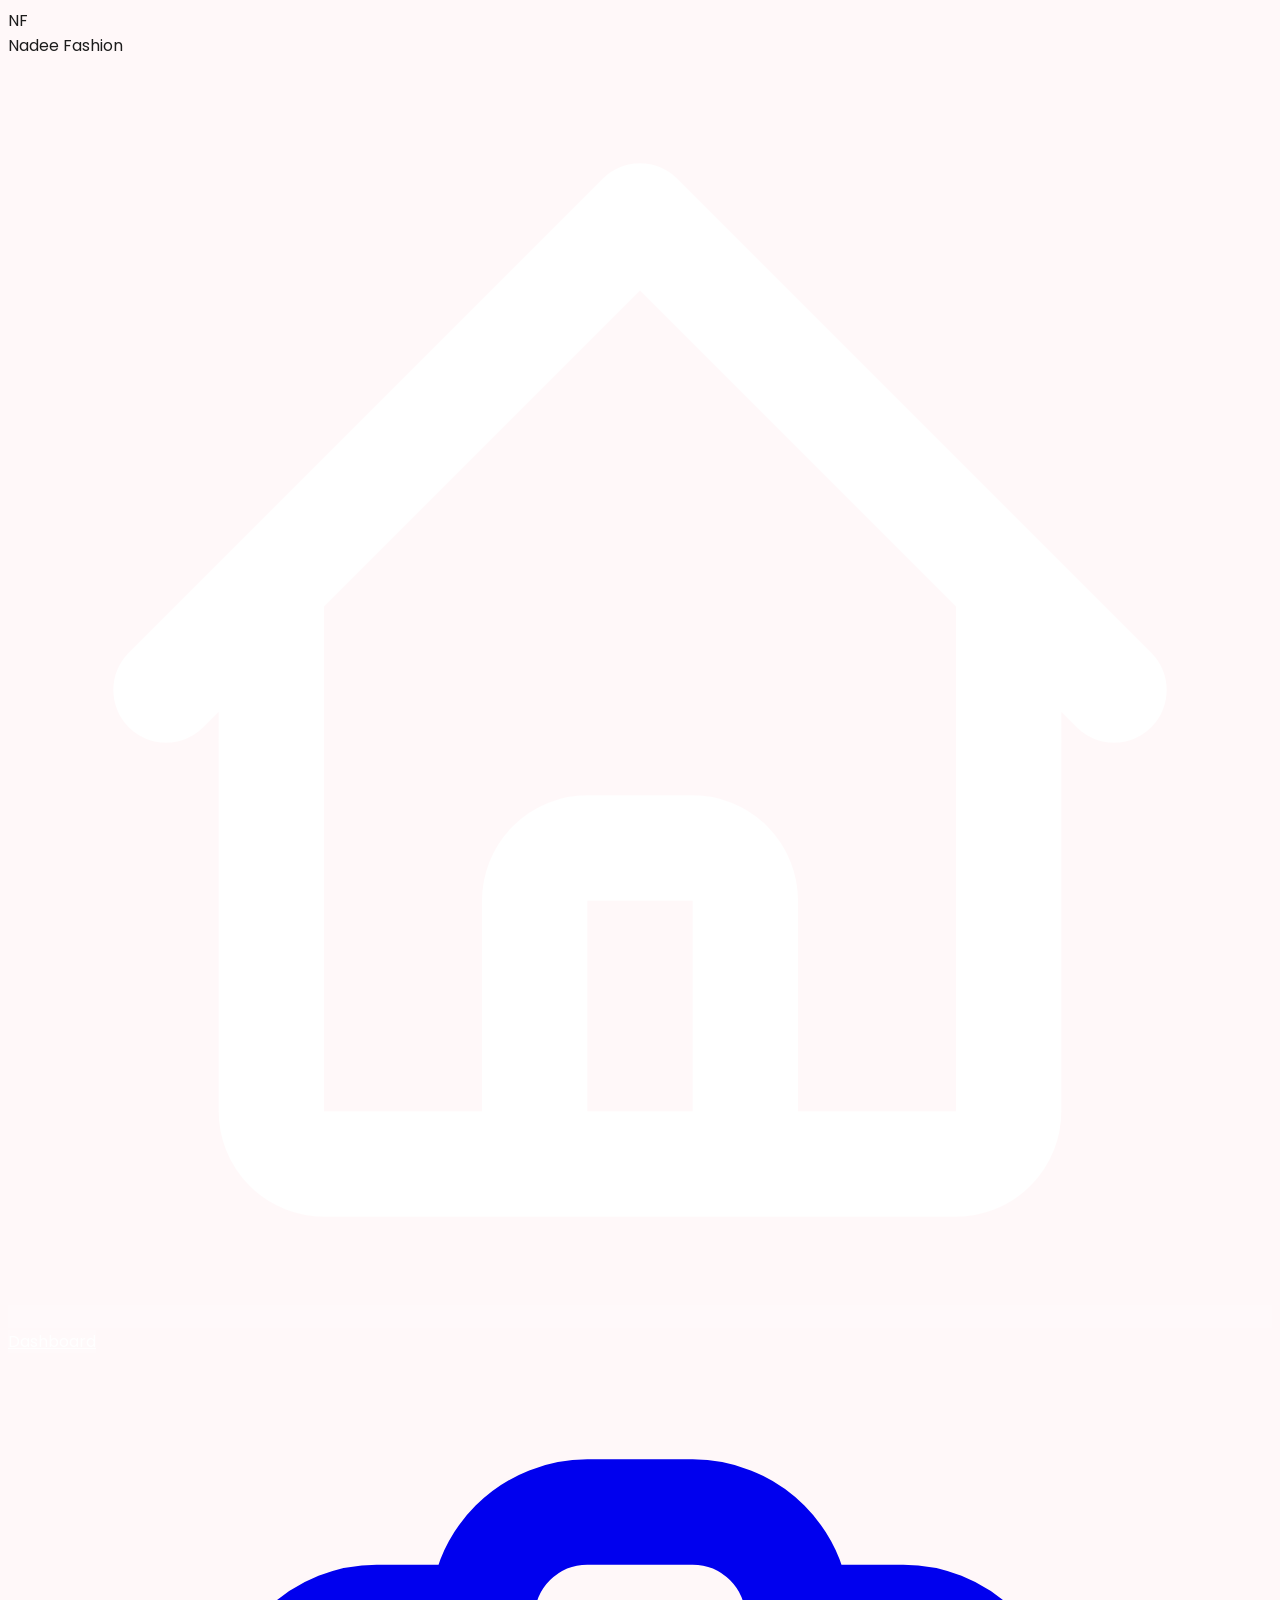
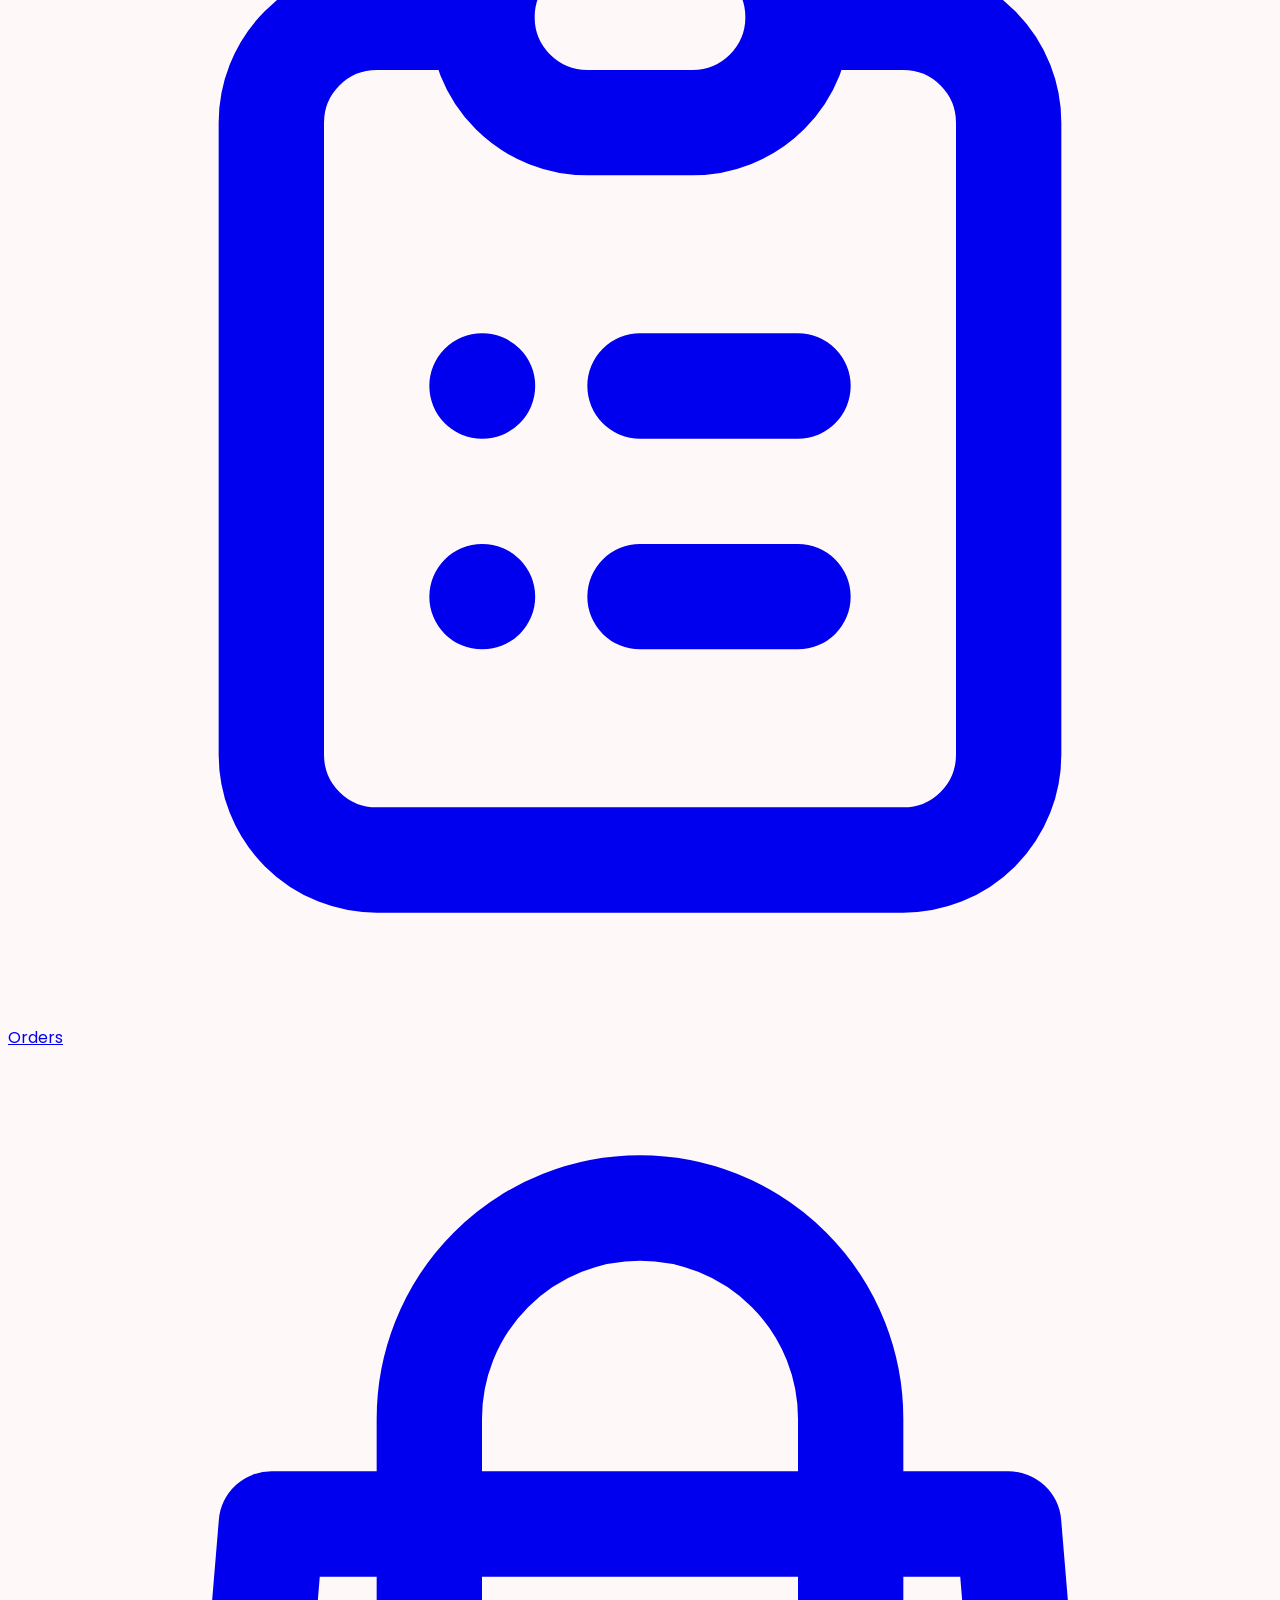
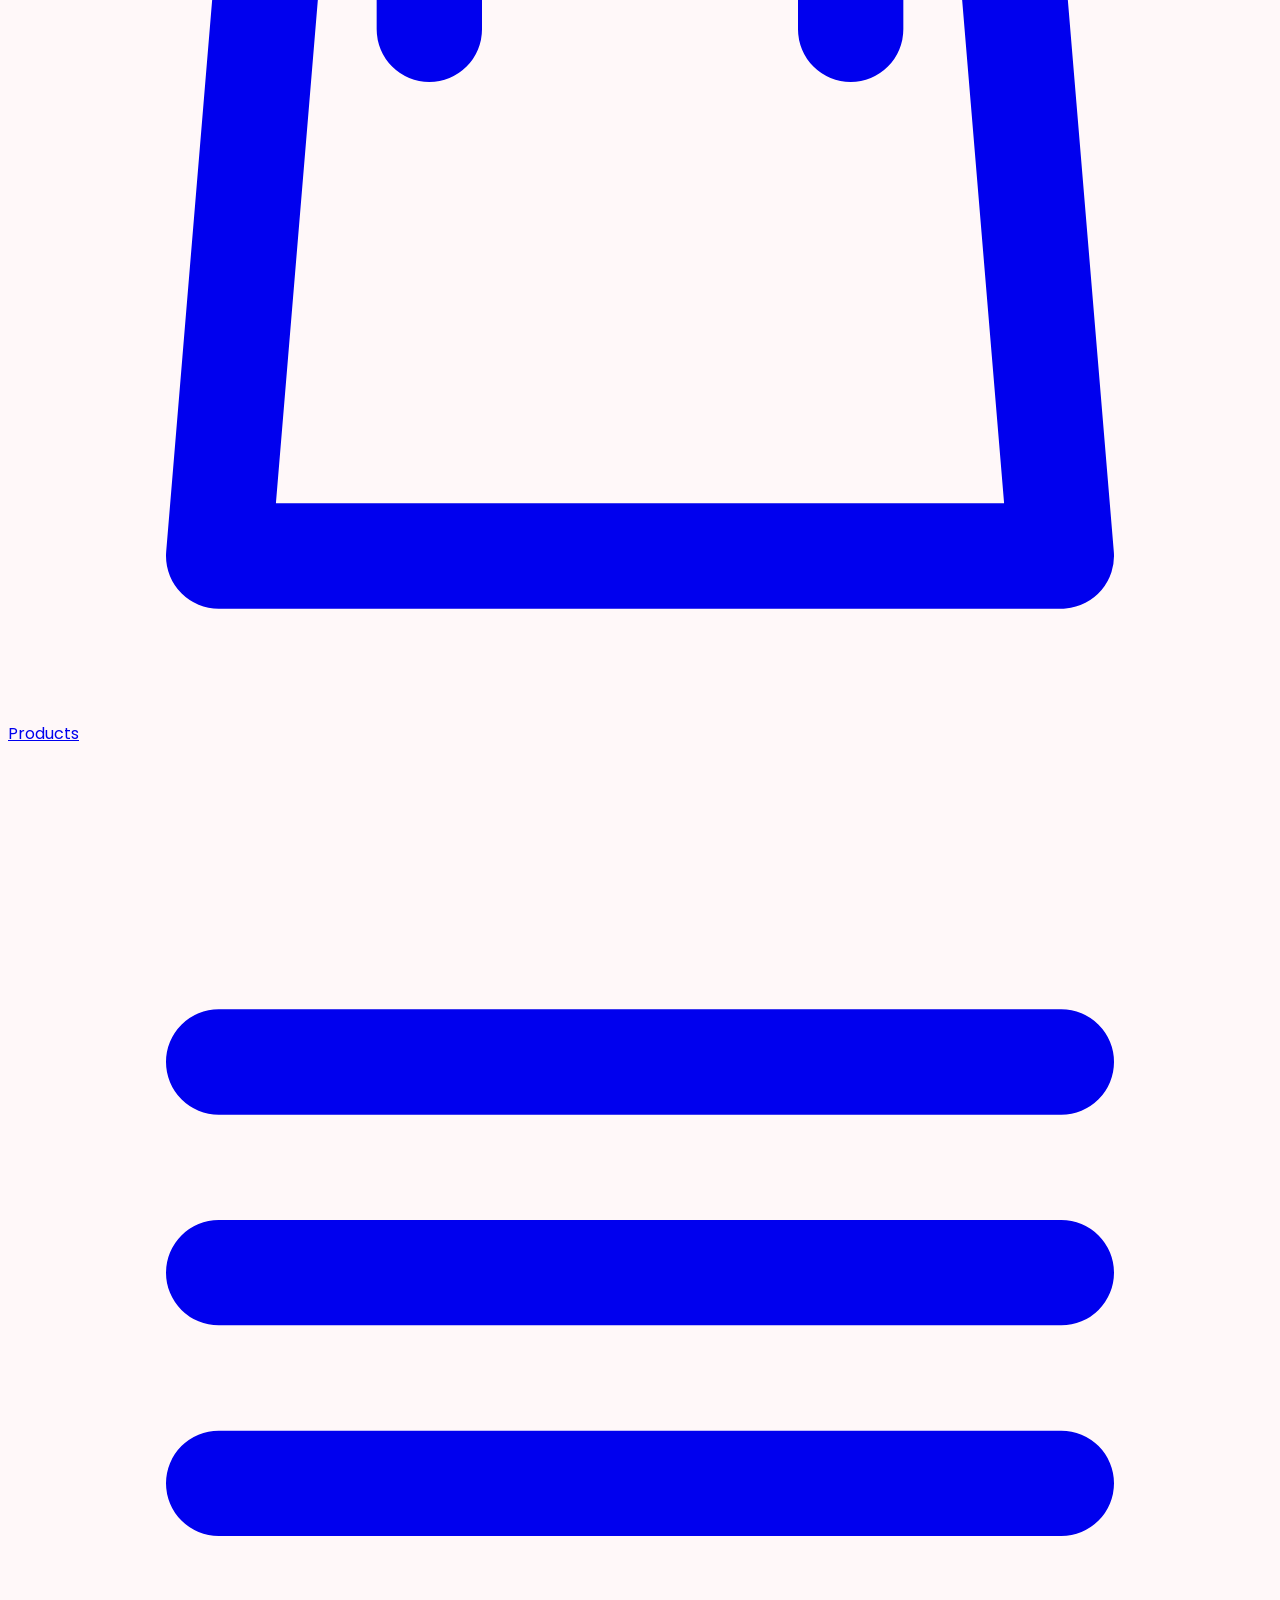
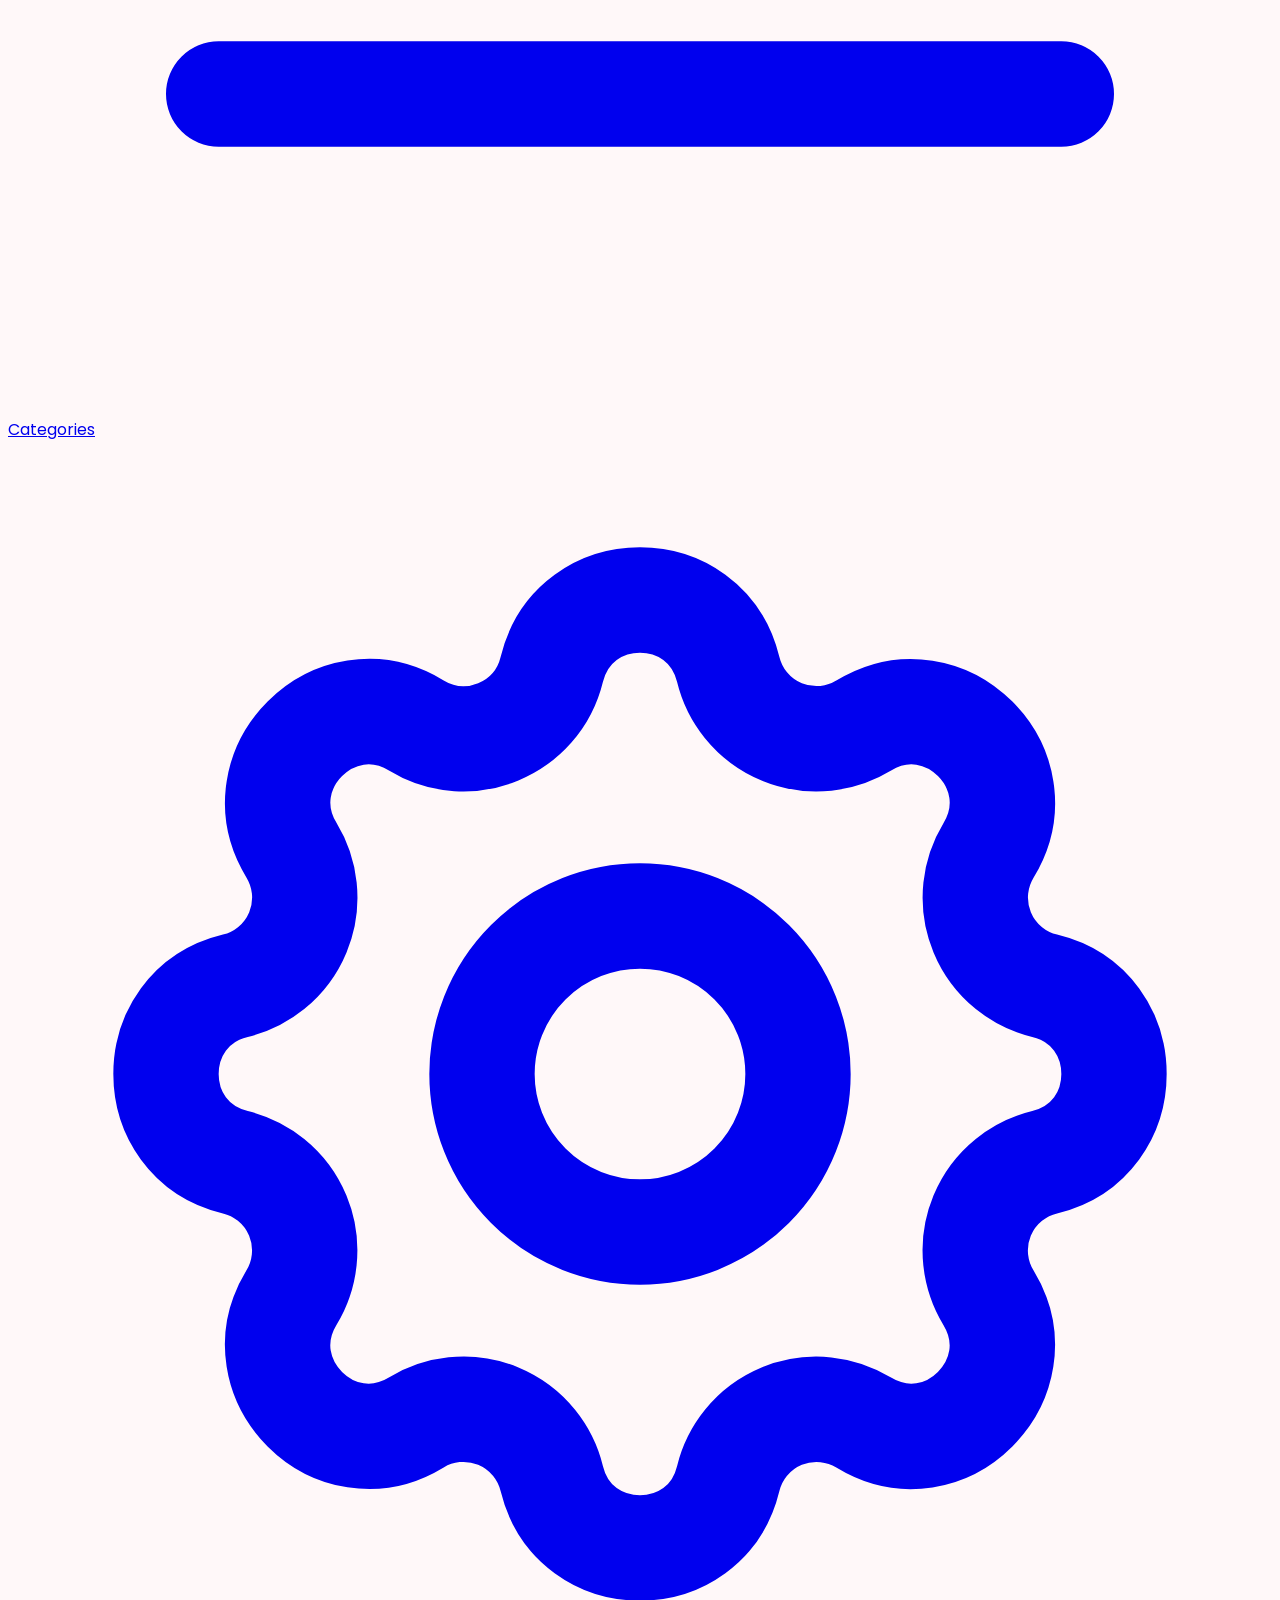
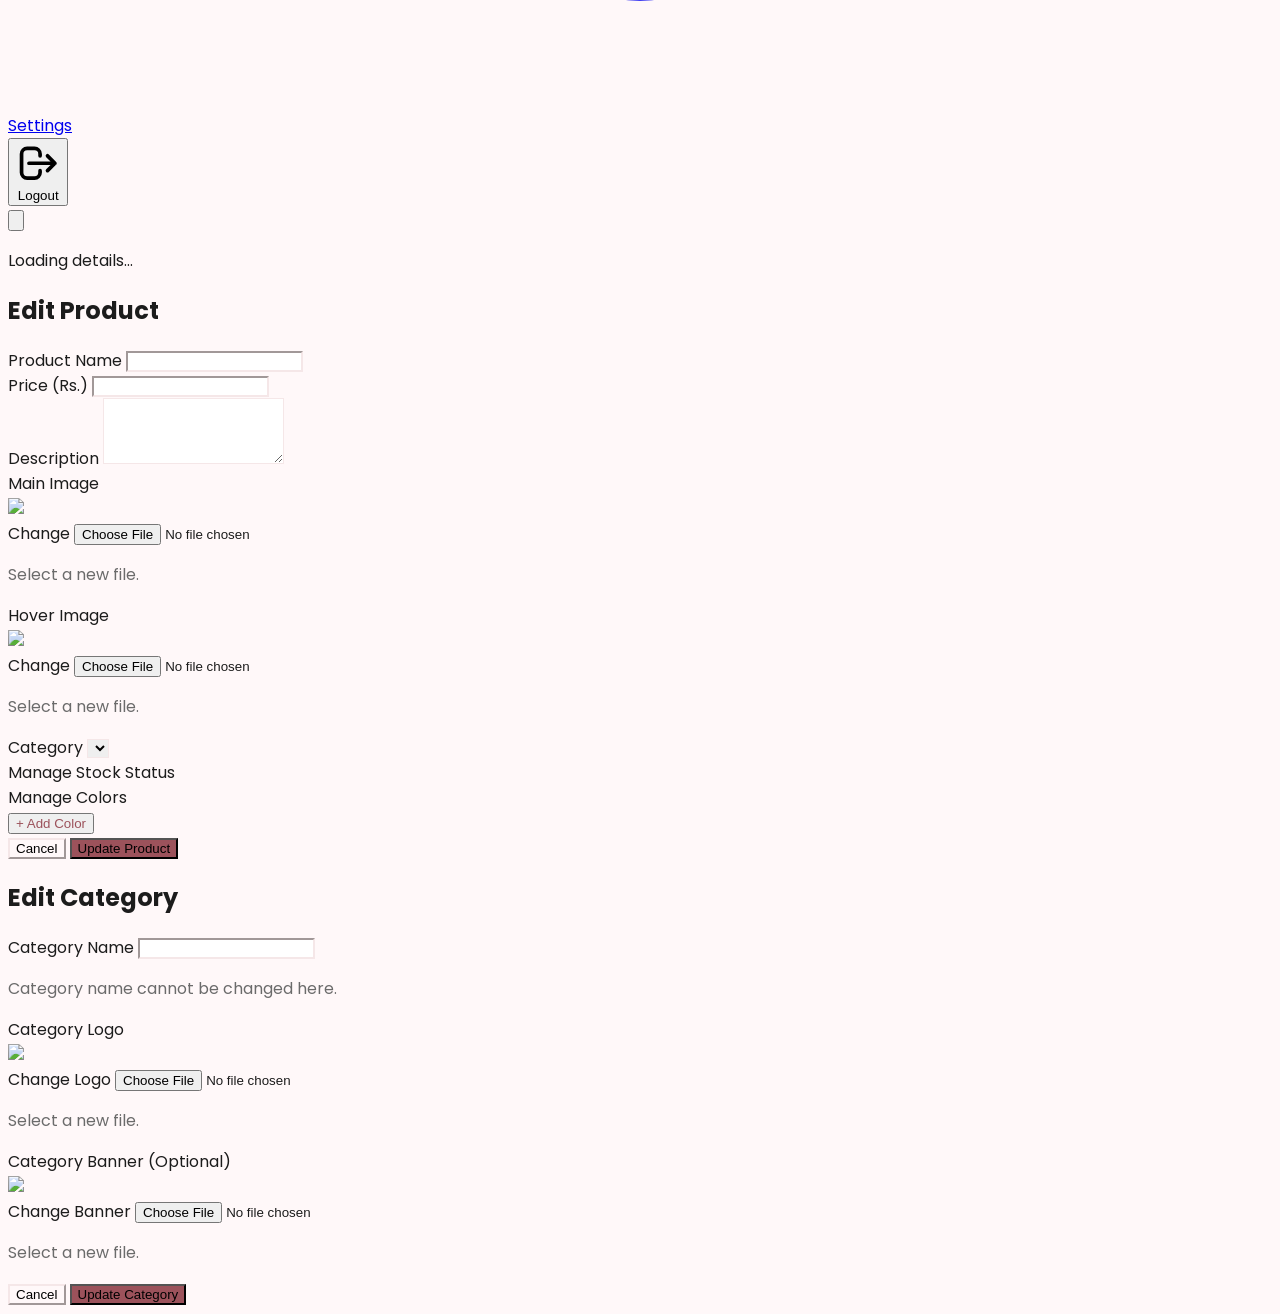
==== commit 47a4c109: "Update mobile header logo layout, shop page, and preloader styles" ====
--- a/admin.html
+++ b/admin.html
@@ -4,13 +4,15 @@
 <head>
     <meta charset="UTF-8">
     <meta name="viewport" content="width=device-width, initial-scale=1.0">
-    <title>KANDY WORLD - Admin Dashboard</title>
+    <title>Nadee Fashion - Admin Dashboard</title>
     <script src="https://cdn.tailwindcss.com"></script>
     <script src="https://cdn.jsdelivr.net/npm/chart.js"></script>
     <link rel="preconnect" href="https://fonts.googleapis.com">
     <link rel="preconnect" href="https://fonts.gstatic.com" crossorigin>
-    <link href="https://fonts.googleapis.com/css2?family=Poppins:wght@400;500;600;700;900&display=swap"
+    <link
+        href="https://fonts.googleapis.com/css2?family=Outfit:wght@400;600;700;900&family=Poppins:wght@400;500;600;700;900&display=swap"
         rel="stylesheet">
+    <link rel="stylesheet" href="css/variables.css">
     <style>
         body {
             font-family: 'Poppins', sans-serif;
@@ -21,7 +23,8 @@
         }
 
         .sidebar-link-active {
-            @apply bg-teal-600 text-white;
+            background-color: rgba(255, 255, 255, 0.1);
+            color: white;
         }
 
         body {
@@ -62,46 +65,55 @@
     </style>
 </head>
 
-<body class="bg-gray-100 font-sans">
-
-    <div class="flex min-h-screen">
-        <aside class="w-64 bg-gray-800 text-white flex flex-col">
-            <div class="p-6 text-2xl font-bold border-b border-gray-700"> KANDY WORLD </div>
-            <nav class="flex-1 p-4 space-y-2">
+<body class="bg-[#F5F5F3] font-sans text-gray-800">
+
+    <div class="flex h-screen overflow-hidden">
+        <aside class="w-[260px] bg-[#2A2B2F] text-gray-300 flex flex-col flex-shrink-0 z-20 shadow-xl">
+            <div class="p-6 flex flex-col items-center justify-center border-b border-gray-700/50 mt-4 mb-2">
+                <div class="flex items-center gap-2 mb-2 text-[#CD8F82]">
+                    <span class="text-4xl font-black font-['Outfit',sans-serif]">NF</span>
+                </div>
+                <div class="text-white text-lg font-bold tracking-widest font-['Outfit',sans-serif]">Nadee Fashion</div>
+            </div>
+            <nav class="flex-1 px-4 py-2 space-y-1.5 overflow-y-auto">
                 <a href="#dashboard"
-                    class="sidebar-link sidebar-link-active flex items-center py-2.5 px-4 rounded-md hover:bg-gray-700">
-                    <svg class="w-6 h-6 mr-3" fill="none" stroke="currentColor" viewBox="0 0 24 24">
+                    class="sidebar-link sidebar-link-active flex items-center py-3 px-4 rounded-xl hover:bg-white/5 transition-colors">
+                    <svg class="w-5 h-5 mr-3" fill="none" stroke="currentColor" viewBox="0 0 24 24">
                         <path stroke-linecap="round" stroke-linejoin="round" stroke-width="2"
                             d="M3 12l2-2m0 0l7-7 7 7M5 10v10a1 1 0 001 1h3m10-11l2 2m-2-2v10a1 1 0 01-1 1h-3m-6 0a1 1 0 001-1v-4a1 1 0 011-1h2a1 1 0 011 1v4a1 1 0 001 1m-6 0h6">
                         </path>
                     </svg>
                     Dashboard
                 </a>
-                <a href="#orders" class="sidebar-link flex items-center py-2.5 px-4 rounded-md hover:bg-gray-700">
-                    <svg class="w-6 h-6 mr-3" fill="none" stroke="currentColor" viewBox="0 0 24 24">
+                <a href="#orders"
+                    class="sidebar-link flex items-center py-3 px-4 rounded-xl hover:bg-white/5 transition-colors">
+                    <svg class="w-5 h-5 mr-3" fill="none" stroke="currentColor" viewBox="0 0 24 24">
                         <path stroke-linecap="round" stroke-linejoin="round" stroke-width="2"
                             d="M9 5H7a2 2 0 00-2 2v12a2 2 0 002 2h10a2 2 0 002-2V7a2 2 0 00-2-2h-2M9 5a2 2 0 002 2h2a2 2 0 002-2M9 5a2 2 0 012-2h2a2 2 0 012 2m-3 7h3m-3 4h3m-6-4h.01M9 16h.01">
                         </path>
                     </svg>
                     Orders
                 </a>
-                <a href="#products" class="sidebar-link flex items-center py-2.5 px-4 rounded-md hover:bg-gray-700">
-                    <svg class="w-6 h-6 mr-3" fill="none" stroke="currentColor" viewBox="0 0 24 24">
+                <a href="#products"
+                    class="sidebar-link flex items-center py-3 px-4 rounded-xl hover:bg-white/5 transition-colors">
+                    <svg class="w-5 h-5 mr-3" fill="none" stroke="currentColor" viewBox="0 0 24 24">
                         <path stroke-linecap="round" stroke-linejoin="round" stroke-width="2"
                             d="M16 11V7a4 4 0 00-8 0v4M5 9h14l1 12H4L5 9z"></path>
                     </svg>
                     Products
                 </a>
-                <a href="#categories" class="sidebar-link flex items-center py-2.5 px-4 rounded-md hover:bg-gray-700">
-                    <svg class="w-6 h-6 mr-3" fill="none" stroke="currentColor" viewBox="0 0 24 24"
+                <a href="#categories"
+                    class="sidebar-link flex items-center py-3 px-4 rounded-xl hover:bg-white/5 transition-colors">
+                    <svg class="w-5 h-5 mr-3" fill="none" stroke="currentColor" viewBox="0 0 24 24"
                         xmlns="http://www.w3.org/2000/svg">
                         <path stroke-linecap="round" stroke-linejoin="round" stroke-width="2"
                             d="M4 6h16M4 10h16M4 14h16M4 18h16"></path>
                     </svg>
                     Categories
                 </a>
-                <a href="#settings" class="sidebar-link flex items-center py-2.5 px-4 rounded-md hover:bg-gray-700">
-                    <svg class="w-6 h-6 mr-3" fill="none" stroke="currentColor" viewBox="0 0 24 24">
+                <a href="#settings"
+                    class="sidebar-link flex items-center py-3 px-4 rounded-xl hover:bg-white/5 transition-colors">
+                    <svg class="w-5 h-5 mr-3" fill="none" stroke="currentColor" viewBox="0 0 24 24">
                         <path stroke-linecap="round" stroke-linejoin="round" stroke-width="2"
                             d="M10.325 4.317c.426-1.756 2.924-1.756 3.35 0a1.724 1.724 0 002.573 1.066c1.543-.94 3.31.826 2.37 2.37a1.724 1.724 0 001.065 2.572c1.756.426 1.756 2.924 0 3.35a1.724 1.724 0 00-1.066 2.573c.94 1.543-.826 3.31-2.37 2.37a1.724 1.724 0 00-2.572 1.065c-.426 1.756-2.924 1.756-3.35 0a1.724 1.724 0 00-2.573-1.066c-1.543.94-3.31-.826-2.37-2.37a1.724 1.724 0 00-1.065-2.572c-1.756-.426-1.756-2.924 0-3.35a1.724 1.724 0 001.066-2.573c-.94-1.543.826-3.31 2.37-2.37.996.608 2.296.07 2.572-1.065z">
                         </path>
@@ -110,10 +122,21 @@
                     </svg>
                     Settings
                 </a>
+                <div class="mt-8 pt-4 border-t border-gray-700/50">
+                    <button id="admin-logout-btn"
+                        class="w-full text-left flex items-center py-3 px-4 rounded-xl text-red-400 hover:bg-red-500/10 hover:text-red-300 transition-colors">
+                        <svg class="w-5 h-5 mr-3" fill="none" stroke="currentColor" viewBox="0 0 24 24">
+                            <path stroke-linecap="round" stroke-linejoin="round" stroke-width="2"
+                                d="M17 16l4-4m0 0l-4-4m4 4H7m6 4v1a3 3 0 01-3 3H6a3 3 0 01-3-3V7a3 3 0 013-3h4a3 3 0 013 3v1">
+                            </path>
+                        </svg>
+                        Logout
+                    </button>
+                </div>
             </nav>
         </aside>
 
-        <main id="main-content" class="flex-1 p-8">
+        <main id="main-content" class="flex-1 p-8 lg:p-10 overflow-y-auto relative z-10">
         </main>
     </div>
 
@@ -223,24 +246,30 @@
         </div>
     </div>
 
-    <div id="edit-category-modal" class="fixed inset-0 bg-black bg-opacity-50 z-50 flex items-center justify-center p-4 hidden modal">
+    <div id="edit-category-modal"
+        class="fixed inset-0 bg-black bg-opacity-50 z-50 flex items-center justify-center p-4 hidden modal">
         <div class="bg-white rounded-lg shadow-xl w-full max-w-xl max-h-[95vh] overflow-y-auto modal-content">
             <div class="p-8">
                 <h2 class="text-2xl font-bold mb-6 text-gray-800">Edit Category</h2>
                 <form id="editCategoryForm" class="space-y-6">
                     <input type="hidden" id="editCategoryId">
                     <div>
-                        <label for="editCategoryName" class="block text-sm font-medium text-gray-700">Category Name</label>
-                        <input type="text" id="editCategoryName" readonly class="mt-1 block w-full px-4 py-2 border border-gray-300 rounded-md bg-gray-100 text-gray-600 cursor-not-allowed">
+                        <label for="editCategoryName" class="block text-sm font-medium text-gray-700">Category
+                            Name</label>
+                        <input type="text" id="editCategoryName" readonly
+                            class="mt-1 block w-full px-4 py-2 border border-gray-300 rounded-md bg-gray-100 text-gray-600 cursor-not-allowed">
                         <p class="text-xs text-gray-500 mt-1">Category name cannot be changed here.</p>
                     </div>
                     <div>
                         <label class="block text-sm font-medium text-gray-700">Category Logo</label>
                         <div class="mt-2 flex items-center gap-4">
-                            <img id="editCategoryLogoPreview" src="https://placehold.co/100x100?text=Logo" class="w-24 h-24 object-cover rounded-md bg-gray-100">
+                            <img id="editCategoryLogoPreview" src="https://placehold.co/100x100?text=Logo"
+                                class="w-24 h-24 object-cover rounded-md bg-gray-100">
                             <input type="hidden" id="currentCategoryLogoUrl">
                             <div>
-                                <label for="editCategoryLogoFile" class="cursor-pointer bg-white py-2 px-3 border border-gray-300 rounded-md text-sm font-medium text-gray-700 hover:bg-gray-50">Change Logo</label>
+                                <label for="editCategoryLogoFile"
+                                    class="cursor-pointer bg-white py-2 px-3 border border-gray-300 rounded-md text-sm font-medium text-gray-700 hover:bg-gray-50">Change
+                                    Logo</label>
                                 <input type="file" id="editCategoryLogoFile" class="sr-only" accept="image/*">
                                 <p id="editCategoryLogoStatus" class="text-xs text-gray-500 mt-1">Select a new file.</p>
                             </div>
@@ -249,18 +278,25 @@
                     <div>
                         <label class="block text-sm font-medium text-gray-700">Category Banner (Optional)</label>
                         <div class="mt-2 flex items-center gap-4">
-                            <img id="editCategoryBannerPreview" src="https://placehold.co/300x100?text=Banner" class="w-full h-24 object-cover rounded-md bg-gray-100">
+                            <img id="editCategoryBannerPreview" src="https://placehold.co/300x100?text=Banner"
+                                class="w-full h-24 object-cover rounded-md bg-gray-100">
                             <input type="hidden" id="currentCategoryBannerUrl">
                             <div>
-                                <label for="editCategoryBannerFile" class="cursor-pointer bg-white py-2 px-3 border border-gray-300 rounded-md text-sm font-medium text-gray-700 hover:bg-gray-50 flex-shrink-0">Change Banner</label>
+                                <label for="editCategoryBannerFile"
+                                    class="cursor-pointer bg-white py-2 px-3 border border-gray-300 rounded-md text-sm font-medium text-gray-700 hover:bg-gray-50 flex-shrink-0">Change
+                                    Banner</label>
                                 <input type="file" id="editCategoryBannerFile" class="sr-only" accept="image/*">
-                                <p id="editCategoryBannerStatus" class="text-xs text-gray-500 mt-1">Select a new file.</p>
+                                <p id="editCategoryBannerStatus" class="text-xs text-gray-500 mt-1">Select a new file.
+                                </p>
                             </div>
                         </div>
                     </div>
                     <div class="text-right pt-4 space-x-3">
-                        <button type="button" id="cancel-edit-category-btn" class="py-2 px-4 border border-gray-300 rounded-md shadow-sm text-sm font-medium text-gray-700 bg-white hover:bg-gray-50">Cancel</button>
-                        <button type="submit" class="py-2 px-6 border border-transparent rounded-md shadow-sm text-sm font-medium text-white bg-teal-600 hover:bg-teal-700">Update Category</button>
+                        <button type="button" id="cancel-edit-category-btn"
+                            class="py-2 px-4 border border-gray-300 rounded-md shadow-sm text-sm font-medium text-gray-700 bg-white hover:bg-gray-50">Cancel</button>
+                        <button type="submit"
+                            class="py-2 px-6 border border-transparent rounded-md shadow-sm text-sm font-medium text-white bg-teal-600 hover:bg-teal-700">Update
+                            Category</button>
                     </div>
                     <div id="editCategoryStatusMessage" class="mt-4 text-center font-medium"></div>
                 </form>
@@ -274,7 +310,7 @@
         import { db, uploadImageToImgBB, auth } from './firebase-config.js';
         // Import necessary Firestore functions
         import { collection, getDocs, addDoc, serverTimestamp, query, orderBy, doc, deleteDoc, updateDoc, getDoc, setDoc } from "https://www.gstatic.com/firebasejs/10.7.1/firebase-firestore.js";
-        import { onAuthStateChanged } from "https://www.gstatic.com/firebasejs/10.7.1/firebase-auth.js";
+        import { onAuthStateChanged, signInWithEmailAndPassword, createUserWithEmailAndPassword, signOut } from "https://www.gstatic.com/firebasejs/10.7.1/firebase-auth.js";
 
         // --- CONFIG AND INITIALIZATION ---
         const MASTER_SIZES = ['XS', 'S', 'M', 'L', 'XL', 'XXL', '30', '32', '34', '36', '38', '40'];
@@ -289,6 +325,9 @@
             }
 
             document.getElementById('main-content').addEventListener('click', handleMainContentClick);
+            document.getElementById('admin-logout-btn')?.addEventListener('click', () => {
+                signOut(auth);
+            });
 
             document.addEventListener('click', (e) => {
                 if (e.target.id === 'btn-add-color-row' || e.target.id === 'btn-edit-add-color-row') {
@@ -342,19 +381,103 @@
             });
 
             onAuthStateChanged(auth, (user) => {
-                if (!user) {
+                const sidebar = document.querySelector('aside');
+                if (!user || user.email !== 'admin@gmail.com') {
+                    sidebar.classList.add('hidden');
                     document.getElementById('main-content').innerHTML = `
-                        <div class="bg-red-100 border-l-4 border-red-500 text-red-700 p-8 rounded shadow-md max-w-lg mx-auto mt-10" role="alert">
-                            <p class="font-bold text-xl mb-2">Access Denied 🛑</p>
-                            <p class="mb-4">You must be logged in as an administrator to access this dashboard.</p>
-                            <a href="index.html" class="inline-block bg-red-600 text-white font-bold py-2 px-6 rounded-md hover:bg-red-700">Go Back to Home</a>
+                        <div class="fixed inset-0 flex items-center justify-center bg-[#F4F2F0] z-50">
+                            <div class="max-w-[400px] w-full bg-white p-10 rounded-[2rem] shadow-[0_10px_40px_rgba(0,0,0,0.08)] relative z-10 flex flex-col">
+                                <div class="text-center mb-6">
+                                    <div class="flex items-center justify-center gap-2 mb-2 text-[#CD8F82]">
+                                        <span class="text-5xl font-black font-['Outfit',sans-serif]">NF</span>
+                                    </div>
+                                    <h2 class="text-2xl font-bold tracking-widest text-gray-900 mb-1 font-['Outfit',sans-serif]">Nadee Fashion</h2>
+                                    <p class="text-gray-500 text-sm mb-1">Admin Login</p>
+                                    <p class="text-xs text-gray-400">International Administrator Portal</p>
+                                    <p class="text-[10px] text-gray-400 mt-1">المدير | 操作员 | भावी दी</p>
+                                </div>
+                                <form id="admin-login-form" class="space-y-5">
+                                    <div>
+                                        <label class="block text-xs font-medium text-gray-500 mb-1 pl-1">Email Address</label>
+                                        <div class="relative">
+                                            <div class="absolute inset-y-0 left-0 pl-3 flex items-center pointer-events-none">
+                                                <svg class="h-4 w-4 text-gray-400" fill="none" viewBox="0 0 24 24" stroke="currentColor"><path stroke-linecap="round" stroke-linejoin="round" stroke-width="2" d="M3 8l7.89 5.26a2 2 0 002.22 0L21 8M5 19h14a2 2 0 002-2V7a2 2 0 00-2-2H5a2 2 0 00-2 2v10a2 2 0 002 2z"/></svg>
+                                            </div>
+                                            <input type="email" id="admin-email" value="admin@gmail.com" readonly class="block w-full pl-10 pr-3 py-2.5 border-0 bg-[#F0F4FA] rounded-xl text-gray-600 text-sm focus:ring-2 focus:ring-[#935248] outline-none transition-shadow">
+                                        </div>
+                                    </div>
+                                    <div>
+                                        <label class="block text-xs font-medium text-gray-500 mb-1 pl-1">Password</label>
+                                        <div class="relative">
+                                            <input type="password" id="admin-password" required class="block w-full pl-3 pr-10 py-2.5 border-0 bg-[#F0F4FA] rounded-xl text-gray-900 text-sm focus:ring-2 focus:ring-[#935248] outline-none transition-shadow" placeholder="••••••••">
+                                            <div class="absolute inset-y-0 right-0 pr-3 flex items-center cursor-pointer text-gray-400 hover:text-gray-600" onclick="const p = document.getElementById('admin-password'); p.type = p.type === 'password' ? 'text' : 'password';">
+                                                <svg class="h-4 w-4" fill="none" viewBox="0 0 24 24" stroke="currentColor"><path stroke-linecap="round" stroke-linejoin="round" stroke-width="2" d="M15 12a3 3 0 11-6 0 3 3 0 016 0z"/><path stroke-linecap="round" stroke-linejoin="round" stroke-width="2" d="M2.458 12C3.732 7.943 7.523 5 12 5c4.478 0 8.268 2.943 9.542 7-1.274 4.057-5.064 7-9.542 7-4.477 0-8.268-2.943-9.542-7z"/></svg>
+                                            </div>
+                                        </div>
+                                        <div class="text-right mt-2">
+                                            <a href="#" class="text-[11px] text-gray-400 hover:text-gray-600">Forgot Password?</a>
+                                        </div>
+                                    </div>
+                                    <button type="submit" id="admin-login-btn" class="w-full py-3 px-4 rounded-xl text-sm font-medium text-white bg-gradient-to-r from-[#935248] to-[#CD8F82] hover:opacity-90 transition-opacity shadow-md mt-2">
+                                        Login to Dashboard
+                                    </button>
+                                    <div id="admin-login-error" class="text-red-500 text-xs mt-2 text-center hidden"></div>
+                                </form>
+                            </div>
+                            
+                            <!-- Login Footer -->
+                            <div class="fixed bottom-6 left-0 right-0 text-center text-[11px] text-gray-500 z-0 flex flex-col items-center">
+                                <div class="inline-flex items-center gap-1 mb-2 bg-white/50 px-3 py-1 rounded-full border border-gray-200 cursor-pointer">
+                                    <svg class="w-3 h-3" fill="none" stroke="currentColor" viewBox="0 0 24 24"><path stroke-linecap="round" stroke-linejoin="round" stroke-width="2" d="M21 12a9 9 0 01-9 9m9-9a9 9 0 00-9-9m9 9H3m9 9a9 9 0 01-9-9m9 9c1.657 0 3-4.03 3-9s-1.343-9-3-9m0 18c-1.657 0-3-4.03-3-9s1.343-9 3-9m-9 9a9 9 0 019-9"></path></svg>
+                                    Language: English ▾
+                                </div>
+                                <p>Copyright © 2024 Nadee Fashion</p>
+                            </div>
                         </div>
                     `;
+
+                    document.getElementById('admin-login-form').addEventListener('submit', async (e) => {
+                        e.preventDefault();
+                        const email = document.getElementById('admin-email').value;
+                        const password = document.getElementById('admin-password').value;
+                        const errDiv = document.getElementById('admin-login-error');
+                        const btn = document.getElementById('admin-login-btn');
+
+                        btn.disabled = true;
+                        btn.textContent = 'Authenticating...';
+                        errDiv.classList.add('hidden');
+
+                        try {
+                            try {
+                                await signInWithEmailAndPassword(auth, email, password);
+                            } catch (error) {
+                                if (error.code === 'auth/user-not-found' || error.code === 'auth/invalid-credential') {
+                                    // Create the user for the first time
+                                    if (email === 'admin@gmail.com' && password === 'admin123@#') {
+                                        try {
+                                            await createUserWithEmailAndPassword(auth, email, password);
+                                            return;
+                                        } catch (createError) {
+                                            if (createError.code === 'auth/email-already-in-use') {
+                                                throw new Error("Invalid password.");
+                                            }
+                                            throw createError;
+                                        }
+                                    }
+                                }
+                                throw error;
+                            }
+                        } catch (error) {
+                            errDiv.textContent = error.code === 'auth/invalid-credential' ? "Invalid password." : error.message;
+                            errDiv.classList.remove('hidden');
+                            btn.disabled = false;
+                            btn.textContent = 'Login to Dashboard';
+                        }
+                    });
                     return;
                 }
 
-                // If user is logged in, you can also add an email check here later, e.g.:
-                // if (user.email !== 'admin@kandyworld.com') { ... access denied ... }
+                sidebar.classList.remove('hidden');
 
                 const sidebarLinks = document.querySelectorAll('.sidebar-link');
                 const navigate = () => {
@@ -393,87 +516,129 @@
             container.innerHTML = `
                 <h1 class="text-3xl font-bold text-gray-800 mb-6">Settings</h1>
                 
-                <div class="bg-white p-6 rounded-lg shadow-md mb-8 max-w-4xl">
-                    <h2 class="text-xl font-bold text-gray-800 mb-4 border-b pb-2">Homepage Hero Banners</h2>
-                    <p class="text-sm text-gray-500 mb-6">Upload up to 3 hero banners for the homepage slider. For best results, upload high-quality landscape images.</p>
-                    
-                    <form id="heroBannersForm" class="space-y-6">
-                        <div class="grid grid-cols-1 md:grid-cols-3 gap-6">
-                            <!-- Hero 1 -->
+                <div class="grid grid-cols-1 lg:grid-cols-2 gap-8 mb-8">
+                    <!-- Site Configuration -->
+                    <div class="bg-white p-6 rounded-2xl shadow-sm border border-gray-100 h-fit">
+                        <h2 class="text-xl font-bold text-gray-800 mb-4 border-b pb-2">Site Configuration</h2>
+                        <p class="text-sm text-gray-500 mb-6">Upload the site logo that will appear on the header and footer across the website.</p>
+                        
+                        <form id="siteConfigForm" class="space-y-6">
                             <div>
-                                <label class="block text-sm font-medium text-gray-700 mb-2">Slide 1</label>
-                                <div class="mt-1 flex flex-col items-center gap-4 p-4 border border-gray-200 rounded-lg">
-                                    <img id="hero1Preview" src="https://placehold.co/400x300?text=Slide+1" class="w-full h-32 object-cover rounded bg-gray-100">
-                                    <input type="hidden" id="currentHero1Url">
+                                <label class="block text-sm font-medium text-gray-700 mb-2">Site Logo</label>
+                                <div class="mt-1 flex flex-col items-center gap-4 p-4 border border-gray-200 rounded-xl bg-gray-50/50">
+                                    <img id="siteLogoPreview" src="https://placehold.co/200x100?text=Logo" class="w-auto h-16 object-contain rounded bg-white shadow-sm">
+                                    <input type="hidden" id="currentSiteLogoUrl">
                                     <div class="w-full">
-                                        <label for="hero1File" class="cursor-pointer flex justify-center bg-white py-2 px-3 border border-gray-300 rounded-md text-sm font-medium text-gray-700 hover:bg-gray-50 w-full text-center">Change</label>
-                                        <input type="file" id="hero1File" class="sr-only" accept="image/*">
-                                        <p id="hero1Status" class="text-xs text-gray-500 mt-2 text-center truncate">Select a file...</p>
+                                        <label for="siteLogoFile" class="cursor-pointer flex justify-center bg-white py-2 px-3 border border-gray-200 rounded-xl text-sm font-medium text-gray-700 hover:bg-gray-50 hover:border-gray-300 transition-all w-full text-center">Change Logo</label>
+                                        <input type="file" id="siteLogoFile" class="sr-only" accept="image/*">
+                                        <p id="siteLogoStatus" class="text-xs text-gray-500 mt-2 text-center truncate">Select a file...</p>
                                     </div>
                                 </div>
                             </div>
-                            <!-- Hero 2 -->
+                            
+                            <div class="flex items-center justify-between pt-4 border-t border-gray-100 mt-6">
+                                <span id="saveSiteConfigMsg" class="text-sm font-medium"></span>
+                                <button type="submit" id="saveSiteConfigBtn" class="py-2.5 px-6 border border-transparent rounded-xl shadow-sm text-sm font-medium text-white bg-gradient-to-r from-[#935248] to-[#CD8F82] hover:opacity-90 transition-all focus:outline-none focus:ring-2 focus:ring-offset-2 focus:ring-[#935248] w-full sm:w-auto">Save Config</button>
+                            </div>
+                        </form>
+                    </div>
+
+                    <!-- Confirmation Page Banner -->
+                    <div class="bg-white p-6 rounded-2xl shadow-sm border border-gray-100 h-fit">
+                        <h2 class="text-xl font-bold text-gray-800 mb-4 border-b pb-2">Confirmation Page Banner</h2>
+                        <p class="text-sm text-gray-500 mb-6">Upload the banner that will appear at the bottom of the Order Confirmation page.</p>
+                        
+                        <form id="bannersForm" class="space-y-6">
                             <div>
-                                <label class="block text-sm font-medium text-gray-700 mb-2">Slide 2</label>
-                                <div class="mt-1 flex flex-col items-center gap-4 p-4 border border-gray-200 rounded-lg">
-                                    <img id="hero2Preview" src="https://placehold.co/400x300?text=Slide+2" class="w-full h-32 object-cover rounded bg-gray-100">
-                                    <input type="hidden" id="currentHero2Url">
+                                <label class="block text-sm font-medium text-gray-700 mb-2">Confirmation Banner</label>
+                                <div class="mt-1 flex flex-col items-center gap-4 p-4 border border-gray-200 rounded-xl bg-gray-50/50">
+                                    <img id="banner1Preview" src="https://placehold.co/400x500?text=Banner" class="w-full h-40 object-cover rounded-lg bg-white shadow-sm">
+                                    <input type="hidden" id="currentBanner1Url">
                                     <div class="w-full">
-                                        <label for="hero2File" class="cursor-pointer flex justify-center bg-white py-2 px-3 border border-gray-300 rounded-md text-sm font-medium text-gray-700 hover:bg-gray-50 w-full text-center">Change</label>
-                                        <input type="file" id="hero2File" class="sr-only" accept="image/*">
-                                        <p id="hero2Status" class="text-xs text-gray-500 mt-2 text-center truncate">Select a file...</p>
+                                        <label for="banner1File" class="cursor-pointer flex justify-center bg-white py-2 px-3 border border-gray-200 rounded-xl text-sm font-medium text-gray-700 hover:bg-gray-50 hover:border-gray-300 transition-all w-full text-center">Change Banner</label>
+                                        <input type="file" id="banner1File" class="sr-only" accept="image/*">
+                                        <p id="banner1Status" class="text-xs text-gray-500 mt-2 text-center truncate">Select a file...</p>
                                     </div>
                                 </div>
                             </div>
-                            <!-- Hero 3 -->
-                            <div>
-                                <label class="block text-sm font-medium text-gray-700 mb-2">Slide 3</label>
-                                <div class="mt-1 flex flex-col items-center gap-4 p-4 border border-gray-200 rounded-lg">
-                                    <img id="hero3Preview" src="https://placehold.co/400x300?text=Slide+3" class="w-full h-32 object-cover rounded bg-gray-100">
-                                    <input type="hidden" id="currentHero3Url">
-                                    <div class="w-full">
-                                        <label for="hero3File" class="cursor-pointer flex justify-center bg-white py-2 px-3 border border-gray-300 rounded-md text-sm font-medium text-gray-700 hover:bg-gray-50 w-full text-center">Change</label>
-                                        <input type="file" id="hero3File" class="sr-only" accept="image/*">
-                                        <p id="hero3Status" class="text-xs text-gray-500 mt-2 text-center truncate">Select a file...</p>
+                            
+                            <div class="flex items-center justify-between pt-4 border-t border-gray-100 mt-6">
+                                <span id="saveSettingsMsg" class="text-sm font-medium"></span>
+                                <button type="submit" id="saveBannersBtn" class="py-2.5 px-6 border border-transparent rounded-xl shadow-sm text-sm font-medium text-white bg-gradient-to-r from-[#935248] to-[#CD8F82] hover:opacity-90 transition-all focus:outline-none focus:ring-2 focus:ring-offset-2 focus:ring-[#935248] w-full sm:w-auto">Save Banner</button>
+                            </div>
+                        </form>
+                    </div>
+
+                    <!-- Homepage Hero Banners (Spans 2 columns on large screens) -->
+                    <div class="bg-white p-6 rounded-2xl shadow-sm border border-gray-100 lg:col-span-2">
+                        <h2 class="text-xl font-bold text-gray-800 mb-4 border-b pb-2">Homepage Hero Banners</h2>
+                        <p class="text-sm text-gray-500 mb-6">Upload up to 3 hero banners for the homepage slider. For best results, upload high-quality landscape images.</p>
+                        
+                        <form id="heroBannersForm" class="space-y-6">
+                            <div class="grid grid-cols-1 md:grid-cols-3 gap-6">
+                                <!-- Hero 1 -->
+                                <div>
+                                    <label class="block text-sm font-medium text-gray-700 mb-2">Slide 1</label>
+                                    <div class="mt-1 flex flex-col items-center gap-4 p-4 border border-gray-200 rounded-xl bg-gray-50/50">
+                                        <img id="hero1Preview" src="https://placehold.co/400x300?text=Slide+1" class="w-full h-32 object-cover rounded-lg bg-white shadow-sm">
+                                        <input type="hidden" id="currentHero1Url">
+                                        <div class="w-full">
+                                            <label for="hero1File" class="cursor-pointer flex justify-center bg-white py-2 px-3 border border-gray-200 rounded-xl text-sm font-medium text-gray-700 hover:bg-gray-50 hover:border-gray-300 transition-all w-full text-center">Change</label>
+                                            <input type="file" id="hero1File" class="sr-only" accept="image/*">
+                                            <p id="hero1Status" class="text-xs text-gray-500 mt-2 text-center truncate">Select a file...</p>
+                                        </div>
+                                    </div>
+                                </div>
+                                <!-- Hero 2 -->
+                                <div>
+                                    <label class="block text-sm font-medium text-gray-700 mb-2">Slide 2</label>
+                                    <div class="mt-1 flex flex-col items-center gap-4 p-4 border border-gray-200 rounded-xl bg-gray-50/50">
+                                        <img id="hero2Preview" src="https://placehold.co/400x300?text=Slide+2" class="w-full h-32 object-cover rounded-lg bg-white shadow-sm">
+                                        <input type="hidden" id="currentHero2Url">
+                                        <div class="w-full">
+                                            <label for="hero2File" class="cursor-pointer flex justify-center bg-white py-2 px-3 border border-gray-200 rounded-xl text-sm font-medium text-gray-700 hover:bg-gray-50 hover:border-gray-300 transition-all w-full text-center">Change</label>
+                                            <input type="file" id="hero2File" class="sr-only" accept="image/*">
+                                            <p id="hero2Status" class="text-xs text-gray-500 mt-2 text-center truncate">Select a file...</p>
+                                        </div>
+                                    </div>
+                                </div>
+                                <!-- Hero 3 -->
+                                <div>
+                                    <label class="block text-sm font-medium text-gray-700 mb-2">Slide 3</label>
+                                    <div class="mt-1 flex flex-col items-center gap-4 p-4 border border-gray-200 rounded-xl bg-gray-50/50">
+                                        <img id="hero3Preview" src="https://placehold.co/400x300?text=Slide+3" class="w-full h-32 object-cover rounded-lg bg-white shadow-sm">
+                                        <input type="hidden" id="currentHero3Url">
+                                        <div class="w-full">
+                                            <label for="hero3File" class="cursor-pointer flex justify-center bg-white py-2 px-3 border border-gray-200 rounded-xl text-sm font-medium text-gray-700 hover:bg-gray-50 hover:border-gray-300 transition-all w-full text-center">Change</label>
+                                            <input type="file" id="hero3File" class="sr-only" accept="image/*">
+                                            <p id="hero3Status" class="text-xs text-gray-500 mt-2 text-center truncate">Select a file...</p>
+                                        </div>
                                     </div>
                                 </div>
                             </div>
-                        </div>
-                        <div class="flex items-center justify-between pt-4 border-t border-gray-200 mt-6">
-                            <span id="saveHeroBannersMsg" class="text-sm font-medium"></span>
-                            <button type="submit" id="saveHeroBannersBtn" class="py-2 px-6 border border-transparent rounded-md shadow-sm text-sm font-medium text-white bg-teal-600 hover:bg-teal-700 focus:outline-none focus:ring-2 focus:ring-offset-2 focus:ring-teal-500">Save Hero Banners</button>
-                        </div>
-                    </form>
-                </div>
-
-                <div class="bg-white p-6 rounded-lg shadow-md mb-8 max-w-lg">
-                    <h2 class="text-xl font-bold text-gray-800 mb-4 border-b pb-2">Confirmation Page Banner</h2>
-                    <p class="text-sm text-gray-500 mb-6">Upload the banner that will appear at the bottom of the Order Confirmation page.</p>
-                    
-                    <form id="bannersForm" class="space-y-6">
-                        <div>
-                            <label class="block text-sm font-medium text-gray-700 mb-2">Confirmation Banner</label>
-                            <div class="mt-1 flex flex-col items-center gap-4 p-4 border border-gray-200 rounded-lg">
-                                <img id="banner1Preview" src="https://placehold.co/400x500?text=Banner" class="w-full h-64 object-cover rounded bg-gray-100">
-                                <input type="hidden" id="currentBanner1Url">
-                                <div class="w-full">
-                                    <label for="banner1File" class="cursor-pointer flex justify-center bg-white py-2 px-3 border border-gray-300 rounded-md text-sm font-medium text-gray-700 hover:bg-gray-50 w-full text-center">Change Banner</label>
-                                    <input type="file" id="banner1File" class="sr-only" accept="image/*">
-                                    <p id="banner1Status" class="text-xs text-gray-500 mt-2 text-center truncate">Select a file...</p>
-                                </div>
+                            <div class="flex items-center justify-end pt-4 border-t border-gray-100 mt-6">
+                                <span id="saveHeroBannersMsg" class="text-sm font-medium mr-4"></span>
+                                <button type="submit" id="saveHeroBannersBtn" class="py-2.5 px-6 border border-transparent rounded-xl shadow-sm text-sm font-medium text-white bg-gradient-to-r from-[#935248] to-[#CD8F82] hover:opacity-90 transition-all focus:outline-none focus:ring-2 focus:ring-offset-2 focus:ring-[#935248] w-full sm:w-auto">Save Hero Banners</button>
                             </div>
-                        </div>
-                        
-                        <div class="flex items-center justify-between pt-4 border-t border-gray-200 mt-6">
-                            <span id="saveSettingsMsg" class="text-sm font-medium"></span>
-                            <button type="submit" id="saveBannersBtn" class="py-2 px-6 border border-transparent rounded-md shadow-sm text-sm font-medium text-white bg-teal-600 hover:bg-teal-700 focus:outline-none focus:ring-2 focus:ring-offset-2 focus:ring-teal-500">Save Banner</button>
-                        </div>
-                    </form>
+                        </form>
+                    </div>
                 </div>
             `;
 
             // Load existing banners
             try {
+                // Site Config
+                const siteConfigDoc = await getDoc(doc(db, "settings", "general"));
+                if (siteConfigDoc.exists()) {
+                    const siteData = siteConfigDoc.data();
+                    if (siteData.siteLogo) {
+                        document.getElementById('siteLogoPreview').src = siteData.siteLogo;
+                        document.getElementById('currentSiteLogoUrl').value = siteData.siteLogo;
+                        document.getElementById('siteLogoStatus').textContent = "Current logo active";
+                        document.getElementById('siteLogoStatus').className = "text-xs text-green-600 mt-2 text-center truncate font-medium";
+                    }
+                }
+
                 // Confirmation banner
                 const settingsDoc = await getDoc(doc(db, "settings", "confirmation_page"));
                 if (settingsDoc.exists()) {
@@ -481,6 +646,8 @@
                     if (data.banner1) {
                         document.getElementById('banner1Preview').src = data.banner1;
                         document.getElementById('currentBanner1Url').value = data.banner1;
+                        document.getElementById('banner1Status').textContent = "Current banner active";
+                        document.getElementById('banner1Status').className = "text-xs text-green-600 mt-2 text-center truncate font-medium";
                     }
                 }
 
@@ -491,19 +658,33 @@
                     if (heroData.slide1) {
                         document.getElementById('hero1Preview').src = heroData.slide1;
                         document.getElementById('currentHero1Url').value = heroData.slide1;
+                        document.getElementById('hero1Status').textContent = "Slide 1 active";
+                        document.getElementById('hero1Status').className = "text-xs text-green-600 mt-2 text-center truncate font-medium";
                     }
                     if (heroData.slide2) {
                         document.getElementById('hero2Preview').src = heroData.slide2;
                         document.getElementById('currentHero2Url').value = heroData.slide2;
+                        document.getElementById('hero2Status').textContent = "Slide 2 active";
+                        document.getElementById('hero2Status').className = "text-xs text-green-600 mt-2 text-center truncate font-medium";
                     }
                     if (heroData.slide3) {
                         document.getElementById('hero3Preview').src = heroData.slide3;
                         document.getElementById('currentHero3Url').value = heroData.slide3;
+                        document.getElementById('hero3Status').textContent = "Slide 3 active";
+                        document.getElementById('hero3Status').className = "text-xs text-green-600 mt-2 text-center truncate font-medium";
                     }
                 }
             } catch (e) {
-                console.error("Error loading banners:", e);
-            }
+                console.error("Error loading banners/config:", e);
+            }
+
+            // File input listener for Site Config
+            document.getElementById('siteLogoFile').addEventListener('change', (e) => {
+                if (e.target.files[0]) {
+                    document.getElementById('siteLogoStatus').textContent = e.target.files[0].name;
+                    document.getElementById('siteLogoPreview').src = URL.createObjectURL(e.target.files[0]);
+                }
+            });
 
             // File input listeners for Confirmation Banner
             document.getElementById('banner1File').addEventListener('change', (e) => {
@@ -528,7 +709,7 @@
                 e.preventDefault();
                 const btn = document.getElementById('saveHeroBannersBtn');
                 const msg = document.getElementById('saveHeroBannersMsg');
-                
+
                 btn.disabled = true;
                 btn.textContent = 'Saving...';
                 msg.textContent = 'Uploading images...';
@@ -542,12 +723,12 @@
                         if (file) { url = await uploadImageToImgBB(file); }
                         if (url) { urls[`slide${i}`] = url; }
                     }
-                    
+
                     await setDoc(doc(db, "settings", "homepage_hero"), {
                         ...urls,
                         updatedAt: serverTimestamp()
                     });
-                    
+
                     msg.textContent = 'Hero banners saved successfully!';
                     msg.className = 'text-sm font-medium text-green-600';
                 } catch (error) {
@@ -593,38 +774,154 @@
                     btn.textContent = 'Save Banner';
                 }
             });
+
+            // Form Submit Listener for Site Config
+            document.getElementById('siteConfigForm').addEventListener('submit', async (e) => {
+                e.preventDefault();
+                const btn = document.getElementById('saveSiteConfigBtn');
+                const msg = document.getElementById('saveSiteConfigMsg');
+                const file = document.getElementById('siteLogoFile').files[0];
+
+                btn.disabled = true;
+                btn.textContent = 'Saving...';
+                msg.textContent = 'Uploading logo...';
+                msg.className = 'text-sm font-medium text-blue-600';
+
+                try {
+                    let url = document.getElementById('currentSiteLogoUrl').value;
+
+                    if (file) { url = await uploadImageToImgBB(file); }
+
+                    await setDoc(doc(db, "settings", "general"), {
+                        siteLogo: url,
+                        updatedAt: serverTimestamp()
+                    }, { merge: true });
+
+                    msg.textContent = 'Logo saved successfully!';
+                    msg.className = 'text-sm font-medium text-green-600';
+                } catch (error) {
+                    console.error("Error saving site config:", error);
+                    msg.textContent = 'Error: ' + error.message;
+                    msg.className = 'text-sm font-medium text-red-600';
+                } finally {
+                    btn.disabled = false;
+                    btn.textContent = 'Save Config';
+                }
+            });
         }
 
         async function renderDashboardPage(container) {
-            container.innerHTML = `<h1 class="text-3xl font-bold text-gray-800 mb-6">Dashboard</h1><div class="grid grid-cols-1 md:grid-cols-2 lg:grid-cols-4 gap-6 mb-8"><div class="bg-white p-6 rounded-lg shadow-md"><h3 class="text-gray-500">Total Revenue</h3><p id="total-revenue" class="text-3xl font-bold">...</p></div><div class="bg-white p-6 rounded-lg shadow-md"><h3 class="text-gray-500">Total Orders</h3><p id="total-orders" class="text-3xl font-bold">...</p></div><div class="bg-white p-6 rounded-lg shadow-md"><h3 class="text-gray-500">New Orders</h3><p id="new-orders" class="text-3xl font-bold">...</p></div><div class="bg-white p-6 rounded-lg shadow-md"><h3 class="text-gray-500">Total Products</h3><p id="total-products" class="text-3xl font-bold">...</p></div></div><div class="grid grid-cols-1 lg:grid-cols-2 gap-8"><div class="bg-white p-6 rounded-lg shadow-md"><h3 class="font-bold mb-4">Sales (Last 7 Days)</h3><canvas id="salesChart"></canvas></div><div class="bg-white p-6 rounded-lg shadow-md"><h3 class="font-bold mb-4">Order Status</h3><canvas id="orderStatusChart"></canvas></div></div>`;
-            const [orderDocs, productDocs] = await Promise.all([fetchOrders(), fetchProducts()]);
+            container.innerHTML = `
+                <div class="flex items-center justify-between mb-6">
+                    <h1 class="text-3xl font-bold text-gray-800">Admin Dashboard</h1>
+                </div>
+                
+                <div class="grid grid-cols-1 md:grid-cols-2 lg:grid-cols-4 gap-6 mb-8">
+                    <div class="bg-white p-6 rounded-2xl shadow-sm border border-gray-100">
+                        <h3 class="text-gray-500 font-medium mb-1 text-sm">Total Revenue</h3>
+                        <div class="flex items-end gap-2">
+                            <p id="total-revenue" class="text-2xl font-black text-gray-900">...</p>
+                            <span class="text-sm text-green-500 font-medium mb-1 flex items-center"><svg class="w-4 h-4" fill="none" stroke="currentColor" viewBox="0 0 24 24"><path stroke-linecap="round" stroke-linejoin="round" stroke-width="2" d="M5 10l7-7m0 0l7 7m-7-7v18"></path></svg></span>
+                        </div>
+                        <p class="text-xs text-gray-400 mt-1">vs. last month</p>
+                    </div>
+                    <div class="bg-white p-6 rounded-2xl shadow-sm border border-gray-100">
+                        <h3 class="text-gray-500 font-medium mb-1 text-sm">Total Orders</h3>
+                        <div class="flex items-center gap-2">
+                            <p id="total-orders" class="text-2xl font-black text-gray-900">...</p>
+                            <span class="bg-gray-100 text-gray-500 text-xs px-2 py-1 rounded-md font-medium">+</span>
+                        </div>
+                    </div>
+                    <div class="bg-white p-6 rounded-2xl shadow-sm border border-gray-100">
+                        <h3 class="text-gray-500 font-medium mb-1 text-sm">AOV</h3>
+                        <p id="aov-metric" class="text-2xl font-black text-gray-900">...</p>
+                    </div>
+                    <div class="bg-white p-6 rounded-2xl shadow-sm border border-gray-100">
+                        <h3 class="text-gray-500 font-medium mb-1 text-sm">Total Products</h3>
+                        <p id="total-products" class="text-2xl font-black text-gray-900">...</p>
+                    </div>
+                </div>
+                
+                <div class="grid grid-cols-1 lg:grid-cols-2 gap-8">
+                    <div class="bg-white p-6 rounded-2xl shadow-sm border border-gray-100">
+                        <h3 class="font-bold text-gray-800 text-lg mb-4">Sales Performance (Last 7 Days)</h3>
+                        <canvas id="salesChart"></canvas>
+                    </div>
+                    <div class="bg-white p-6 rounded-2xl shadow-sm border border-gray-100">
+                        <h3 class="font-bold text-gray-800 text-lg mb-4">Registered Customers</h3>
+                        <div class="overflow-x-auto">
+                            <table class="w-full text-left text-sm">
+                                <thead>
+                                    <tr class="border-b text-gray-500">
+                                        <th class="pb-3 font-medium">Customer Email</th>
+                                        <th class="pb-3 font-medium">Display Name</th>
+                                        <th class="pb-3 font-medium">Last Login</th>
+                                    </tr>
+                                </thead>
+                                <tbody id="customers-table-body">
+                                    <tr><td colspan="3" class="py-4 text-center text-gray-500">Loading customers...</td></tr>
+                                </tbody>
+                            </table>
+                        </div>
+                    </div>
+                </div>
+            `;
+
+            const [orderDocs, productDocs, userDocs] = await Promise.all([
+                fetchOrders(),
+                fetchProducts(),
+                getDocs(query(collection(db, 'users'), orderBy('lastLogin', 'desc')))
+            ]);
+
             const ordersData = orderDocs.docs.map(d => d.data());
-            document.getElementById('total-revenue').textContent = `Rs. ${ordersData.reduce((sum, order) => sum + (order.payment?.total || 0), 0).toLocaleString()}`;
+            const totalRev = ordersData.reduce((sum, order) => sum + (order.payment?.total || 0), 0);
+            const aov = ordersData.length > 0 ? (totalRev / ordersData.length) : 0;
+
+            document.getElementById('total-revenue').textContent = `Rs. ${totalRev.toLocaleString(undefined, { minimumFractionDigits: 2, maximumFractionDigits: 2 })}`;
             document.getElementById('total-orders').textContent = orderDocs.size;
-            document.getElementById('new-orders').textContent = ordersData.filter(o => o.status === 'New').length;
+            document.getElementById('aov-metric').textContent = `Rs. ${aov.toLocaleString(undefined, { minimumFractionDigits: 2, maximumFractionDigits: 2 })}`;
             document.getElementById('total-products').textContent = productDocs.size;
+
             renderSalesChart(ordersData);
-            renderOrderStatusChart(ordersData);
+
+            const customersTbody = document.getElementById('customers-table-body');
+            if (userDocs.empty) {
+                customersTbody.innerHTML = '<tr><td colspan="3" class="py-8 text-center text-gray-500 text-xs bg-gray-50 rounded-lg">No customers registered yet.<br>New signups will appear here automatically.</td></tr>';
+            } else {
+                customersTbody.innerHTML = userDocs.docs.slice(0, 8).map(docSnap => {
+                    const data = docSnap.data();
+                    const date = data.lastLogin ? data.lastLogin.toDate().toLocaleDateString() : 'Unknown';
+                    return `
+                        <tr class="border-b border-gray-50 last:border-0 hover:bg-gray-50 transition-colors">
+                            <td class="py-3 font-medium text-gray-800">${data.email || 'N/A'}</td>
+                            <td class="py-3 text-gray-600">${data.displayName || 'Customer'}</td>
+                            <td class="py-3 text-gray-500">${date}</td>
+                        </tr>
+                    `;
+                }).join('');
+            }
         }
 
         async function renderOrdersPage(container) {
             container.innerHTML = `<h1 class="text-3xl font-bold text-gray-800 mb-6">Manage Orders</h1><div id="orders-container" class="space-y-6"></div>`;
             const orderDocs = (await fetchOrders()).docs;
             const ordersContainer = document.getElementById('orders-container');
-            if (orderDocs.length === 0) { ordersContainer.innerHTML = '<p class="text-gray-600 bg-white p-6 rounded-lg shadow-md">No orders found.</p>'; return; }
+            if (orderDocs.length === 0) { ordersContainer.innerHTML = '<p class="text-gray-600 bg-white p-6 rounded-2xl shadow-sm border border-gray-100">No orders found.</p>'; return; }
             ordersContainer.innerHTML = orderDocs.map(createOrderCardHTML).join('');
         }
 
         async function renderProductsPage(container) {
-            container.innerHTML = `<div class="flex justify-between items-center mb-6"><h1 class="text-3xl font-bold text-gray-800">Manage Products</h1><button id="show-add-product-form-btn" class="bg-teal-600 text-white font-bold py-2 px-4 rounded-md hover:bg-teal-700">+ Add New Product</button></div><div id="add-product-container" class="w-full bg-white p-8 rounded-xl shadow-lg mb-8 hidden"><h2 class="text-2xl font-bold mb-6 text-gray-800">Add a New Product</h2><form id="addProductForm" class="space-y-6"><div class="grid grid-cols-1 md:grid-cols-2 gap-6"><div><label for="productName" class="block text-sm">Product Name</label><input type="text" id="productName" required class="w-full mt-1 px-4 py-2 border rounded-md"></div><div><label for="productPrice" class="block text-sm">Price (Rs.)</label><input type="number" id="productPrice" required class="w-full mt-1 px-4 py-2 border rounded-md"></div></div><div><label for="productDescription" class="block text-sm">Description</label><textarea id="productDescription" rows="4" class="w-full mt-1 px-4 py-2 border rounded-md"></textarea></div><div><label for="productCategory" class="block text-sm">Category</label><select id="productCategory" required class="w-full mt-1 px-4 py-2 border rounded-md bg-white"><option value="">Select a Category</option></select></div><div class="grid grid-cols-1 md:grid-cols-2 gap-6"><div><label for="productImageFile" class="block text-sm">Main Image</label><input type="file" id="productImageFile" required accept="image/*" class="w-full mt-1 text-sm text-gray-500 file:mr-4 file:py-2 file:px-4 file:rounded-md file:border-0 file:text-sm file:font-semibold file:bg-teal-50 file:text-teal-700 hover:file:bg-teal-100"></div><div><label for="productImageFile2" class="block text-sm">Hover Image (Optional)</label><input type="file" id="productImageFile2" accept="image/*" class="w-full mt-1 text-sm text-gray-500 file:mr-4 file:py-2 file:px-4 file:rounded-md file:border-0 file:text-sm file:font-semibold file:bg-yellow-50 file:text-yellow-700 hover:file:bg-yellow-100"></div></div><div><label class="block text-sm">Available Sizes (In Stock)</label><div id="add-sizes-container" class="grid grid-cols-4 sm:grid-cols-6 gap-2 mt-2"></div></div><div><label class="block text-sm">Product Colors</label><div id="add-colors-container" class="space-y-2 mt-2"></div><button type="button" id="btn-add-color-row" class="mt-2 text-sm text-teal-600 font-semibold hover:underline">+ Add Color</button></div><div class="text-right pt-4"><button type="button" id="cancel-add-product-btn" class="border font-bold py-2 px-4 rounded-md mr-2">Cancel</button><button type="submit" class="bg-teal-600 text-white font-bold py-2 px-4 rounded-md">Add Product</button></div><div id="statusMessage" class="mt-4 text-center font-medium"></div></form></div><div class="bg-white p-6 rounded-lg shadow-md"><div class="overflow-x-auto"><table class="w-full text-left"><thead><tr class="border-b bg-gray-50"><th class="p-4 font-semibold">Image</th><th class="p-4 font-semibold">Name</th><th class="p-4 font-semibold">Category</th><th class="p-4 font-semibold">Price</th><th class="p-4 font-semibold">Available Sizes</th><th class="p-4 font-semibold">Actions</th></tr></thead><tbody id="products-table-body"></tbody></table></div></div>`;
+            container.innerHTML = `<div class="flex justify-between items-center mb-6"><h1 class="text-3xl font-bold text-gray-800">Manage Products</h1><button id="show-add-product-form-btn" class="bg-gradient-to-r from-[#935248] to-[#CD8F82] text-white font-medium py-2.5 px-5 rounded-xl hover:opacity-90 shadow-sm transition-all">+ Add New Product</button></div><div id="add-product-container" class="w-full bg-white p-8 rounded-2xl shadow-sm border border-gray-100 mb-8 hidden"><h2 class="text-2xl font-bold mb-6 text-gray-800">Add a New Product</h2><form id="addProductForm" class="space-y-6"><div class="grid grid-cols-1 md:grid-cols-2 gap-6"><div><label for="productName" class="block text-sm">Product Name</label><input type="text" id="productName" required class="w-full mt-1 px-4 py-2 border rounded-md"></div><div><label for="productPrice" class="block text-sm">Price (Rs.)</label><input type="number" id="productPrice" required class="w-full mt-1 px-4 py-2 border rounded-md"></div></div><div><label for="productDescription" class="block text-sm">Description</label><textarea id="productDescription" rows="4" class="w-full mt-1 px-4 py-2 border rounded-md"></textarea></div><div><label for="productCategory" class="block text-sm">Category</label><select id="productCategory" required class="w-full mt-1 px-4 py-2 border rounded-md bg-white"><option value="">Select a Category</option></select></div><div class="grid grid-cols-1 md:grid-cols-2 gap-6"><div><label for="productImageFile" class="block text-sm">Main Image</label><input type="file" id="productImageFile" required accept="image/*" class="w-full mt-1 text-sm text-gray-500 file:mr-4 file:py-2 file:px-4 file:rounded-xl file:border-0 file:text-sm file:font-semibold file:bg-[#F0F4FA] file:text-[#935248] hover:file:bg-[#E2E8F0]"></div><div><label for="productImageFile2" class="block text-sm">Hover Image (Optional)</label><input type="file" id="productImageFile2" accept="image/*" class="w-full mt-1 text-sm text-gray-500 file:mr-4 file:py-2 file:px-4 file:rounded-xl file:border-0 file:text-sm file:font-semibold file:bg-yellow-50 file:text-yellow-700 hover:file:bg-yellow-100"></div></div><div><label class="block text-sm">Available Sizes (In Stock)</label><div id="add-sizes-container" class="grid grid-cols-4 sm:grid-cols-6 gap-2 mt-2"></div></div><div><label class="block text-sm">Product Colors</label><div id="add-colors-container" class="space-y-2 mt-2"></div><button type="button" id="btn-add-color-row" class="mt-2 text-sm text-[#935248] font-semibold hover:underline">+ Add Color</button></div><div class="text-right pt-4"><button type="button" id="cancel-add-product-btn" class="border font-bold py-2 px-4 rounded-xl mr-2">Cancel</button><button type="submit" class="bg-gradient-to-r from-[#935248] to-[#CD8F82] text-white font-medium py-2.5 px-5 rounded-xl hover:opacity-90 shadow-sm transition-all">Add Product</button></div><div id="statusMessage" class="mt-4 text-center font-medium"></div></form></div><div class="bg-white p-6 rounded-2xl shadow-sm border border-gray-100"><div class="overflow-x-auto"><table class="w-full text-left text-sm"><thead><tr class="border-b bg-gray-50/50"><th class="p-4 font-semibold text-gray-600">Image</th><th class="p-4 font-semibold text-gray-600">Name</th><th class="p-4 font-semibold text-gray-600">Category</th><th class="p-4 font-semibold text-gray-600">Price</th><th class="p-4 font-semibold text-gray-600">Available Sizes</th><th class="p-4 font-semibold text-gray-600">Actions</th></tr></thead><tbody id="products-table-body"></tbody></table></div></div>`;
 
             const sizesContainer = document.getElementById('add-sizes-container');
-            sizesContainer.innerHTML = MASTER_SIZES.map(size => `<div><input type="checkbox" id="size-add-${size}" name="sizes" value="${size}" class="size-checkbox hidden peer"><label for="size-add-${size}" class="block w-full text-center border rounded-md py-2 px-3 text-sm cursor-pointer peer-checked:bg-teal-600 peer-checked:text-white peer-checked:border-teal-600">${size}</label></div>`).join('');
+            sizesContainer.innerHTML = MASTER_SIZES.map(size => `<div><input type="checkbox" id="size-add-${size}" name="sizes" value="${size}" class="size-checkbox hidden peer"><label for="size-add-${size}" class="block w-full text-center border rounded-md py-2 px-3 text-sm cursor-pointer peer-checked:bg-[#935248] peer-checked:text-white peer-checked:border-[#935248]">${size}</label></div>`).join('');
 
             await populateCategoryDropdown(document.getElementById('productCategory'));
             await populateProductsTable();
-        }        async function renderCategoriesPage(container) {
-            container.innerHTML = `<div class="flex justify-between items-center mb-6"><h1 class="text-3xl font-bold text-gray-800">Manage Categories</h1></div><div class="grid grid-cols-1 lg:grid-cols-3 gap-8"><div class="lg:col-span-2 bg-white p-6 rounded-lg shadow-md"><h2 class="text-xl font-bold text-gray-800 mb-4">Existing Categories</h2><div class="overflow-x-auto"><table class="w-full text-left"><thead><tr class="border-b bg-gray-50"><th class="p-4 font-semibold">Logo</th><th class="p-4 font-semibold">Category Name</th><th class="p-4 font-semibold">Actions</th></tr></thead><tbody id="categories-table-body"></tbody></table></div></div><div class="bg-white p-8 rounded-xl shadow-lg"><h2 class="text-xl font-bold mb-6 text-gray-800">Add New Category</h2><form id="addCategoryForm" class="space-y-4"><div><label for="categoryName" class="block text-sm font-medium text-gray-700">Category Name</label><input type="text" id="categoryName" required class="mt-1 w-full px-4 py-2 border rounded-md"></div><div><label class="block text-sm font-medium text-gray-700 mb-2">Category Logo</label><div class="mt-1 flex items-center gap-4"><img id="categoryLogoPreview" src="https://placehold.co/100x100?text=No+Logo" class="w-20 h-20 object-cover rounded bg-gray-100"><div class="flex-grow"><label for="categoryLogoFile" class="cursor-pointer bg-white py-2 px-3 border border-gray-300 rounded-md text-sm font-medium text-gray-700 hover:bg-gray-50 inline-block font-semibold">Choose Logo</label><input type="file" id="categoryLogoFile" class="sr-only" accept="image/*"><p id="categoryLogoStatus" class="text-xs text-gray-500 mt-1">Select a file...</p></div></div><p class="text-xs text-gray-500 mt-2">This logo will be shown on the homepage as the category card image.</p></div><div><label class="block text-sm font-medium text-gray-700 mb-2">Category Banner (Optional)</label><div class="mt-1 flex items-center gap-4"><img id="categoryBannerPreview" src="https://placehold.co/300x100?text=No+Banner" class="w-full h-20 object-cover rounded bg-gray-100"><div class="flex-grow"><label for="categoryBannerFile" class="cursor-pointer bg-white py-2 px-3 border border-gray-300 rounded-md text-sm font-medium text-gray-700 hover:bg-gray-50 inline-block font-semibold">Choose Banner</label><input type="file" id="categoryBannerFile" class="sr-only" accept="image/*"><p id="categoryBannerStatus" class="text-xs text-gray-500 mt-1">Select a file...</p></div></div><p class="text-xs text-gray-500 mt-2">This banner will be shown on top of the products in the category.</p></div><div class="text-right pt-2"><button type="submit" id="addCategoryBtn" class="bg-teal-600 text-white font-bold py-2 px-4 rounded-md w-full">Add Category</button></div><div id="categoryStatusMessage" class="mt-3 text-center font-medium"></div></form></div></div>`;
+        }
+
+        async function renderCategoriesPage(container) {
+            container.innerHTML = `<div class="flex justify-between items-center mb-6"><h1 class="text-3xl font-bold text-gray-800">Manage Categories</h1></div><div class="grid grid-cols-1 lg:grid-cols-3 gap-8"><div class="lg:col-span-2 bg-white p-6 rounded-2xl shadow-sm border border-gray-100"><h2 class="text-xl font-bold text-gray-800 mb-4">Existing Categories</h2><div class="overflow-x-auto"><table class="w-full text-left text-sm"><thead><tr class="border-b bg-gray-50/50"><th class="p-4 font-semibold text-gray-600">Logo</th><th class="p-4 font-semibold text-gray-600">Category Name</th><th class="p-4 font-semibold text-gray-600">Actions</th></tr></thead><tbody id="categories-table-body"></tbody></table></div></div><div class="bg-white p-8 rounded-2xl shadow-sm border border-gray-100"><h2 class="text-xl font-bold mb-6 text-gray-800 border-b pb-2">Add New Category</h2><form id="addCategoryForm" class="space-y-6"><div><label for="categoryName" class="block text-sm font-medium text-gray-700">Category Name</label><input type="text" id="categoryName" required class="mt-1 w-full px-4 py-2 border rounded-xl bg-gray-50/50"></div><div><label class="block text-sm font-medium text-gray-700 mb-2">Category Logo</label><div class="mt-1 flex items-center gap-4"><img id="categoryLogoPreview" src="https://placehold.co/100x100?text=No+Logo" class="w-16 h-16 object-cover rounded-xl shadow-sm bg-white"><div class="flex-grow"><label for="categoryLogoFile" class="cursor-pointer bg-white py-2 px-3 border border-gray-200 rounded-xl text-sm font-medium text-gray-700 hover:bg-gray-50 inline-block">Choose Logo</label><input type="file" id="categoryLogoFile" class="sr-only" accept="image/*"><p id="categoryLogoStatus" class="text-xs text-gray-500 mt-1">Select a file...</p></div></div><p class="text-xs text-gray-400 mt-2">Shown on homepage category cards.</p></div><div><label class="block text-sm font-medium text-gray-700 mb-2">Category Banner</label><div class="mt-1 flex items-center gap-4"><img id="categoryBannerPreview" src="https://placehold.co/300x100?text=No+Banner" class="w-full h-16 object-cover rounded-xl shadow-sm bg-white"><div class="flex-grow"><label for="categoryBannerFile" class="cursor-pointer bg-white py-2 px-3 border border-gray-200 rounded-xl text-sm font-medium text-gray-700 hover:bg-gray-50 inline-block">Choose Banner</label><input type="file" id="categoryBannerFile" class="sr-only" accept="image/*"><p id="categoryBannerStatus" class="text-xs text-gray-500 mt-1">Select a file...</p></div></div></div><div class="pt-4 border-t border-gray-100"><button type="submit" id="addCategoryBtn" class="bg-gradient-to-r from-[#935248] to-[#CD8F82] text-white font-medium py-2.5 px-5 rounded-xl hover:opacity-90 shadow-sm transition-all w-full">Add Category</button></div><div id="categoryStatusMessage" class="mt-3 text-center text-sm font-medium"></div></form></div></div>`;
 
             await populateCategoriesTable();
 
@@ -656,7 +953,7 @@
                 if (!categoryName) {
                     statusMsg.textContent = 'Please fill the category name.'; statusMsg.style.color = 'red'; return;
                 }
-                
+
                 btn.disabled = true;
                 btn.textContent = 'Uploading...';
                 statusMsg.textContent = 'Uploading category images to ImgBB...';
@@ -669,16 +966,16 @@
                     if (bannerFile) bannerUrl = await uploadImageToImgBB(bannerFile);
 
                     const categoryRef = doc(db, "categories", categoryName);
-                    
+
                     const dataToSave = { name: categoryName };
                     if (logoUrl) {
                         dataToSave.logoUrl = logoUrl;
                         dataToSave.imageUrl = logoUrl; // For backward compatibility
                     }
                     if (bannerUrl) dataToSave.bannerUrl = bannerUrl;
-                    
+
                     await setDoc(categoryRef, dataToSave, { merge: true });
-                    
+
                     statusMsg.textContent = 'Category added successfully!';
                     statusMsg.style.color = 'green';
                     form.reset();
@@ -700,7 +997,7 @@
 
         // --- HELPER FUNCTIONS ---
         function createOrderCardHTML(orderDoc) {
-            const orderData = orderDoc.data(); const orderId = orderDoc.id; const actionButtons = orderData.status === 'New' ? `<div class="flex space-x-2"><button data-id="${orderId}" class="confirm-btn bg-green-500 hover:bg-green-600 text-white font-bold py-1 px-3 rounded text-xs">Confirm</button><button data-id="${orderId}" class="reject-btn bg-red-500 hover:bg-red-600 text-white font-bold py-1 px-3 rounded text-xs">Reject</button></div>` : ''; return `<div class="bg-white p-6 rounded-lg shadow-md border order-card-clickable cursor-pointer" id="${orderId}"><div class="flex flex-wrap justify-between items-start border-b pb-4 mb-4 gap-4"><div><p class="font-bold text-lg">${orderData.customer.firstName} ${orderData.customer.lastName}</p><p class="text-sm text-gray-600">${orderData.customer.phone}</p><p class="text-sm text-gray-600">${orderData.customer.address}, ${orderData.customer.city}</p></div><div class="text-right flex-shrink-0"><p class="font-semibold text-lg">Total: <span class="text-teal-600">Rs. ${orderData.payment.total.toLocaleString()}</span></p><p class="text-xs text-gray-500">ID: ${orderId.substring(0, 6)}... | ${orderData.timestamp.toDate().toLocaleString('en-LK')}</p><span class="status-badge ${orderData.status === 'New' ? 'status-new' : orderData.status === 'Confirmed' ? 'status-confirmed' : 'status-rejected'} mt-2">${orderData.status}</span></div></div><div class="flex items-center space-x-4 mb-4"><img src="${orderData.item.imageUrl}" class="w-16 h-16 rounded-md object-cover bg-gray-100"><div><p class="font-semibold">${orderData.item.name}</p><p class="text-sm">Size: ${orderData.item.size} | Qty: ${orderData.item.quantity}</p></div></div><div class="flex justify-between items-center text-sm bg-gray-50 p-3 rounded-md"><p><strong>Notes:</strong> ${orderData.customer.notes || 'None'}</p><div class="action-buttons">${actionButtons}</div></div></div>`;
+            const orderData = orderDoc.data(); const orderId = orderDoc.id; const actionButtons = orderData.status === 'New' ? `<div class="flex space-x-2"><button data-id="${orderId}" class="confirm-btn bg-emerald-500 hover:opacity-90 text-white font-medium py-1 px-4 rounded-xl text-xs transition-opacity">Confirm</button><button data-id="${orderId}" class="reject-btn bg-rose-500 hover:opacity-90 text-white font-medium py-1 px-4 rounded-xl text-xs transition-opacity">Reject</button></div>` : ''; return `<div class="bg-white p-6 rounded-2xl shadow-sm border border-gray-100 order-card-clickable cursor-pointer transition-shadow hover:shadow-md" id="${orderId}"><div class="flex flex-wrap justify-between items-start border-b border-gray-100 pb-4 mb-4 gap-4"><div><p class="font-bold text-lg text-gray-800">${orderData.customer.firstName} ${orderData.customer.lastName}</p><p class="text-sm text-gray-500">${orderData.customer.phone}</p><p class="text-sm text-gray-500">${orderData.customer.address}, ${orderData.customer.city}</p></div><div class="text-right flex-shrink-0"><p class="font-semibold text-lg text-gray-800">Total: <span class="text-[#935248]">Rs. ${orderData.payment.total.toLocaleString()}</span></p><p class="text-xs text-gray-400">ID: ${orderId.substring(0, 6)}... | ${orderData.timestamp.toDate().toLocaleString('en-LK')}</p><span class="status-badge ${orderData.status === 'New' ? 'status-new' : orderData.status === 'Confirmed' ? 'status-confirmed' : 'status-rejected'} mt-2">${orderData.status}</span></div></div><div class="flex items-center space-x-4 mb-4"><img src="${orderData.item.imageUrl}" class="w-16 h-16 rounded-xl object-cover bg-gray-50 border border-gray-100"><div><p class="font-semibold text-gray-800">${orderData.item.name}</p><p class="text-sm text-gray-500">Size: ${orderData.item.size} | Qty: ${orderData.item.quantity}</p></div></div><div class="flex justify-between items-center text-sm bg-gray-50/50 border border-gray-100 p-4 rounded-xl"><p class="text-gray-600"><strong class="text-gray-800">Notes:</strong> ${orderData.customer.notes || 'None'}</p><div class="action-buttons">${actionButtons}</div></div></div>`;
         }
 
         async function populateProductsTable() {
@@ -712,8 +1009,8 @@
                 const p = doc.data();
                 const displayImage = (p.imageUrls && p.imageUrls[0]) ? p.imageUrls[0] : (p.imageUrl || 'https://placehold.co/100x100?text=No+Image');
                 const availableSizes = (p.sizes || []).filter(s => s.stock === 'In Stock').map(s => s.size).join(', ');
-                const stockStatusHtml = availableSizes ? `<span class="text-green-800">${availableSizes}</span>` : `<span class="text-red-800">Sold Out</span>`;
-                return `<tr class="border-b hover:bg-gray-50"><td class="p-2"><img src="${displayImage}" alt="${p.name || ''}" class="w-16 h-16 object-cover rounded-md bg-gray-100"></td><td class="p-4 font-medium">${p.name || 'N/A'}</td><td class="p-4">${p.category || 'N/A'}</td><td class="p-4">Rs. ${(p.price || 0).toLocaleString()}</td><td class="p-4 text-sm">${stockStatusHtml}</td><td class="p-4"><button data-id="${doc.id}" class="edit-btn text-blue-600 hover:underline text-sm">Edit</button><button data-id="${doc.id}" class="delete-btn text-red-600 hover:underline text-sm ml-2">Delete</button></td></tr>`;
+                const stockStatusHtml = availableSizes ? `<span class="text-emerald-600 bg-emerald-50 px-2 py-1 rounded-lg text-xs font-medium">${availableSizes}</span>` : `<span class="text-rose-600 bg-rose-50 px-2 py-1 rounded-lg text-xs font-medium">Sold Out</span>`;
+                return `<tr class="border-b border-gray-50 hover:bg-gray-50/50 transition-colors"><td class="p-3"><img src="${displayImage}" alt="${p.name || ''}" class="w-16 h-16 object-cover rounded-xl bg-gray-50 border border-gray-100"></td><td class="p-3 font-medium text-gray-800">${p.name || 'N/A'}</td><td class="p-3 text-gray-600">${p.category || 'N/A'}</td><td class="p-3 font-medium text-gray-800">Rs. ${(p.price || 0).toLocaleString()}</td><td class="p-3">${stockStatusHtml}</td><td class="p-3"><button data-id="${doc.id}" class="edit-btn text-[#935248] hover:underline font-medium text-sm">Edit</button><button data-id="${doc.id}" class="delete-btn text-gray-400 hover:text-rose-500 hover:underline text-sm ml-3 transition-colors">Delete</button></td></tr>`;
             }).join('');
         }
 
@@ -722,16 +1019,16 @@
             const tableBody = document.getElementById('categories-table-body');
             if (!tableBody) return;
             if (categoryDocs.length === 0) {
-                tableBody.innerHTML = '<tr><td colspan="3" class="p-4 text-center text-gray-500">No categories found. Add one to get started!</td></tr>';
+                tableBody.innerHTML = '<tr><td colspan="3" class="p-8 text-center text-gray-500 bg-gray-50 rounded-xl">No categories found. Add one to get started!</td></tr>';
                 return;
             }
             tableBody.innerHTML = categoryDocs.map(doc => {
                 const cat = doc.data();
                 const displayImage = cat.logoUrl || cat.imageUrl || 'https://placehold.co/100x100?text=No+Logo';
-                return `<tr class="border-b hover:bg-gray-50">
-                    <td class="p-2"><img src="${displayImage}" alt="${cat.name}" class="w-24 h-16 object-cover rounded-md bg-gray-100"></td>
-                    <td class="p-4 font-medium">${cat.name}</td>
-                    <td class="p-4"><button data-id="${doc.id}" class="edit-category-btn text-blue-600 hover:underline text-sm mr-2">Edit</button><button data-id="${doc.id}" class="delete-category-btn text-red-600 hover:underline text-sm">Delete</button></td>
+                return `<tr class="border-b border-gray-50 hover:bg-gray-50/50 transition-colors">
+                    <td class="p-3"><img src="${displayImage}" alt="${cat.name}" class="w-20 h-16 object-cover rounded-xl bg-gray-50 border border-gray-100"></td>
+                    <td class="p-3 font-medium text-gray-800">${cat.name}</td>
+                    <td class="p-3"><button data-id="${doc.id}" class="edit-category-btn text-[#935248] hover:underline font-medium text-sm mr-3">Edit</button><button data-id="${doc.id}" class="delete-category-btn text-gray-400 hover:text-rose-500 hover:underline text-sm transition-colors">Delete</button></td>
                 </tr>`;
             }).join('');
         }
@@ -751,7 +1048,7 @@
         }
 
         function createEmailHtml(orderData, orderId) {
-            return `<div style="font-family: Arial, sans-serif; max-width: 600px; margin: auto; border: 1px solid #ddd; padding: 20px;"><h2 style="color: #0d9488; text-align: center;">Your KANDY WORLD Order is Confirmed!</h2><p>Hi ${orderData.customer.firstName},</p><p>Your order number is <strong>#${orderId.substring(0, 6)}</strong>.</p><h3 style="border-bottom: 1px solid #ddd; padding-bottom: 5px;">Order Summary</h3><table style="width: 100%; border-collapse: collapse;"><tr style="background-color: #f3f4f6;"><th style="padding: 10px; text-align: left;">Product</th><th style="padding: 10px; text-align: right;">Price</th></tr><tr><td style="padding: 10px; border-bottom: 1px solid #ddd;">${orderData.item.name}<br><small>Size: ${orderData.item.size}, Qty: ${orderData.item.quantity}</small></td><td style="padding: 10px; border-bottom: 1px solid #ddd; text-align: right;">Rs. ${orderData.payment.subtotal.toLocaleString()}</td></tr></table><table style="width: 100%; margin-top: 20px;"><tr><td style="text-align: right;">Subtotal:</td><td style="text-align: right;">Rs. ${orderData.payment.subtotal.toLocaleString()}</td></tr><tr><td style="text-align: right;">Delivery:</td><td style="text-align: right;">Rs. ${orderData.payment.deliveryFee.toLocaleString()}</td></tr><tr><td style="text-align: right; font-weight: bold;">Total:</td><td style="text-align: right; font-weight: bold;">Rs. ${orderData.payment.total.toLocaleString()}</td></tr></table><h3 style="border-bottom: 1px solid #ddd; padding-bottom: 5px; margin-top: 20px;">Shipping Address</h3><p style="line-height: 1.6;">${orderData.customer.firstName} ${orderData.customer.lastName}<br>${orderData.customer.address}<br>${orderData.customer.city}<br>${orderData.customer.phone}</p><p>Thank you for shopping with us!</p><p><strong>- KANDY WORLD Team</strong></p></div>`;
+            return `<div style="font-family: Arial, sans-serif; max-width: 600px; margin: auto; border: 1px solid #ddd; padding: 20px;"><h2 style="color: #D98F97; text-align: center;">Your Nadee Fashion Order is Confirmed!</h2><p>Hi ${orderData.customer.firstName},</p><p>Your order number is <strong>#${orderId.substring(0, 6)}</strong>.</p><h3 style="border-bottom: 1px solid #ddd; padding-bottom: 5px;">Order Summary</h3><table style="width: 100%; border-collapse: collapse;"><tr style="background-color: #f3f4f6;"><th style="padding: 10px; text-align: left;">Product</th><th style="padding: 10px; text-align: right;">Price</th></tr><tr><td style="padding: 10px; border-bottom: 1px solid #ddd;">${orderData.item.name}<br><small>Size: ${orderData.item.size}, Qty: ${orderData.item.quantity}</small></td><td style="padding: 10px; border-bottom: 1px solid #ddd; text-align: right;">Rs. ${orderData.payment.subtotal.toLocaleString()}</td></tr></table><table style="width: 100%; margin-top: 20px;"><tr><td style="text-align: right;">Subtotal:</td><td style="text-align: right;">Rs. ${orderData.payment.subtotal.toLocaleString()}</td></tr><tr><td style="text-align: right;">Delivery:</td><td style="text-align: right;">Rs. ${orderData.payment.deliveryFee.toLocaleString()}</td></tr><tr><td style="text-align: right; font-weight: bold;">Total:</td><td style="text-align: right; font-weight: bold;">Rs. ${orderData.payment.total.toLocaleString()}</td></tr></table><h3 style="border-bottom: 1px solid #ddd; padding-bottom: 5px; margin-top: 20px;">Shipping Address</h3><p style="line-height: 1.6;">${orderData.customer.firstName} ${orderData.customer.lastName}<br>${orderData.customer.address}<br>${orderData.customer.city}<br>${orderData.customer.phone}</p><p>Thank you for shopping with us!</p><p><strong>- Nadee Fashion Team</strong></p></div>`;
         }
 
         async function openEditProductModal(productId) {
@@ -881,7 +1178,7 @@
             const modal = document.getElementById('edit-category-modal');
             const statusMsg = document.getElementById('editCategoryStatusMessage');
             statusMsg.textContent = '';
-            
+
             try {
                 const categoryDoc = await getDoc(doc(db, "categories", categoryId));
                 if (!categoryDoc.exists()) {
@@ -889,23 +1186,23 @@
                     return;
                 }
                 const data = categoryDoc.data();
-                
+
                 document.getElementById('editCategoryId').value = categoryDoc.id;
                 document.getElementById('editCategoryName').value = data.name || categoryDoc.id;
-                
+
                 const logoUrl = data.logoUrl || data.imageUrl || '';
                 const bannerUrl = data.bannerUrl || '';
-                
+
                 document.getElementById('editCategoryLogoPreview').src = logoUrl || 'https://placehold.co/100x100?text=No+Logo';
                 document.getElementById('currentCategoryLogoUrl').value = logoUrl;
                 document.getElementById('editCategoryLogoFile').value = '';
                 document.getElementById('editCategoryLogoStatus').textContent = 'Select a new file...';
-                
+
                 document.getElementById('editCategoryBannerPreview').src = bannerUrl || 'https://placehold.co/300x100?text=No+Banner';
                 document.getElementById('currentCategoryBannerUrl').value = bannerUrl;
                 document.getElementById('editCategoryBannerFile').value = '';
                 document.getElementById('editCategoryBannerStatus').textContent = 'Select a new file...';
-                
+
                 modal.classList.remove('hidden');
             } catch (error) {
                 console.error("Error fetching category for edit:", error);
@@ -1072,4 +1369,4 @@
     </script>
 </body>
 
-</html>+</html>
--- a/css/variables.css
+++ b/css/variables.css
@@ -0,0 +1,230 @@
+:root {
+  --primary: #9C525B;
+  --primary-hover: #803C44;
+  --secondary: #D7A19E;
+  --accent: #D7A19E;
+  --background: #FFF8F9;
+  --surface: #FFF8F9;
+  --card: #FFF8F9;
+  --text: #1C1C1C;
+  --text-muted: #6B6B6B;
+  --border: #F5E7E8;
+  --input-border: #F5E7E8;
+  --success: #28a745;
+  --warning: #ffc107;
+  --danger: #dc3545;
+  --shadow: rgba(0, 0, 0, 0.05);
+  --radius: 0.5rem;
+  --blush: #F2D7D9;
+}
+
+/* ===== Global ===== */
+body {
+    background-color: var(--background);
+    color: var(--text);
+}
+
+body.bg-gray-50,
+body.bg-gray-100,
+body.bg-white {
+    background-color: var(--background) !important;
+}
+
+/* ===== Teal → Rose ===== */
+.text-teal-600 {
+    color: var(--primary) !important;
+}
+
+.hover\:text-teal-600:hover {
+    color: var(--primary) !important;
+}
+
+.bg-teal-600 {
+    background-color: var(--primary) !important;
+}
+
+.hover\:bg-teal-700:hover {
+    background-color: var(--primary-hover) !important;
+}
+
+.border-teal-500,
+.border-teal-600 {
+    border-color: var(--primary) !important;
+}
+
+.focus\:border-teal-500:focus {
+    border-color: var(--primary) !important;
+}
+
+.focus\:ring-teal-500:focus {
+    --tw-ring-color: var(--primary) !important;
+}
+
+.peer:checked ~ .peer-checked\:bg-teal-600 {
+    background-color: var(--primary) !important;
+}
+
+.peer:checked ~ .peer-checked\:border-teal-600 {
+    border-color: var(--primary) !important;
+}
+
+nav form button[type="submit"]:hover {
+    background-color: var(--primary) !important;
+}
+
+/* ===== Primary buttons (not modal overlays) ===== */
+button.bg-black,
+a.bg-black,
+input[type="submit"].bg-black,
+.size-btn.bg-black {
+    background-color: var(--primary-hover) !important;
+    color: #fff !important;
+}
+
+button.bg-black:hover,
+a.bg-black:hover,
+button.hover\:bg-gray-800:hover,
+a.hover\:bg-gray-800:hover {
+    background-color: var(--primary) !important;
+}
+
+/* Top promo bar */
+div.bg-black.text-white.py-2 {
+    background-color: var(--primary-hover) !important;
+}
+
+/* Auth tab indicator */
+#login-indicator.bg-black,
+#signup-indicator.bg-black {
+    background-color: var(--primary) !important;
+}
+
+/* Cart badge */
+#cart-count.bg-black {
+    background-color: var(--primary-hover) !important;
+}
+
+/* ===== Backgrounds ===== */
+.bg-\[\#f8f7f2\] {
+    background-color: var(--background) !important;
+}
+
+.bg-\[\#faf9f6\] {
+    background-color: var(--surface) !important;
+}
+
+.bg-\[\#f9fafb\] {
+    background-color: var(--blush) !important;
+}
+
+.bg-\[\#111111\] {
+    background-color: var(--primary-hover) !important;
+}
+
+.bg-\[\#fafafa\] {
+    background-color: var(--surface) !important;
+}
+
+.bg-\[\#dfcabc\] {
+    background-color: var(--blush) !important;
+    border-color: var(--primary) !important;
+}
+
+.hover\:bg-\[\#d4bca9\]:hover {
+    background-color: var(--primary) !important;
+    color: #fff !important;
+}
+
+/* ===== Nav & cards ===== */
+nav.bg-white {
+    background-color: var(--surface) !important;
+    border-color: var(--border) !important;
+}
+
+.bg-white {
+    background-color: var(--surface) !important;
+}
+
+/* ===== Footer & admin sidebar ===== */
+aside.bg-gray-800 {
+    background-color: var(--primary-hover) !important;
+}
+
+#toast-notification.bg-gray-800 {
+    background-color: var(--primary-hover) !important;
+}
+
+/* ===== Text ===== */
+.text-gray-900,
+.text-gray-800 {
+    color: var(--text) !important;
+}
+
+.text-gray-600,
+.text-gray-500,
+.text-gray-400 {
+    color: var(--text-muted) !important;
+}
+
+.text-black {
+    color: var(--text) !important;
+}
+
+/* ===== Borders ===== */
+.border-gray-100,
+.border-gray-200,
+.border-gray-300 {
+    border-color: var(--border) !important;
+}
+
+.divide-gray-200 > :not([hidden]) ~ :not([hidden]) {
+    border-color: var(--border) !important;
+}
+
+/* ===== Form focus rings ===== */
+.focus\:ring-black:focus,
+.focus\:border-black:focus {
+    --tw-ring-color: var(--primary) !important;
+    border-color: var(--primary) !important;
+}
+
+/* ===== Swiper & scrollbar ===== */
+.swiper-pagination-bullet-active {
+    background-color: var(--primary) !important;
+}
+
+.custom-scrollbar::-webkit-scrollbar-track {
+    background: var(--blush);
+}
+
+.custom-scrollbar::-webkit-scrollbar-thumb {
+    background: var(--primary);
+}
+
+.custom-scrollbar::-webkit-scrollbar-thumb:hover {
+    background: var(--primary-hover);
+}
+
+/* ===== Checkout checkmark ===== */
+.checkmark-container svg .checkmark-circle {
+    stroke: var(--primary);
+}
+
+.checkmark-container svg .checkmark-check {
+    stroke: #fff;
+}
+
+.checkmark-container.active .checkmark-circle {
+    box-shadow: inset 0 0 0 var(--primary);
+}
+
+@keyframes fill-checkmark {
+    100% {
+        box-shadow: inset 0 0 0 50px var(--primary);
+    }
+}
+
+/* ===== Product detail selected swatch ===== */
+.color-swatch.selected {
+    border-color: var(--primary) !important;
+}
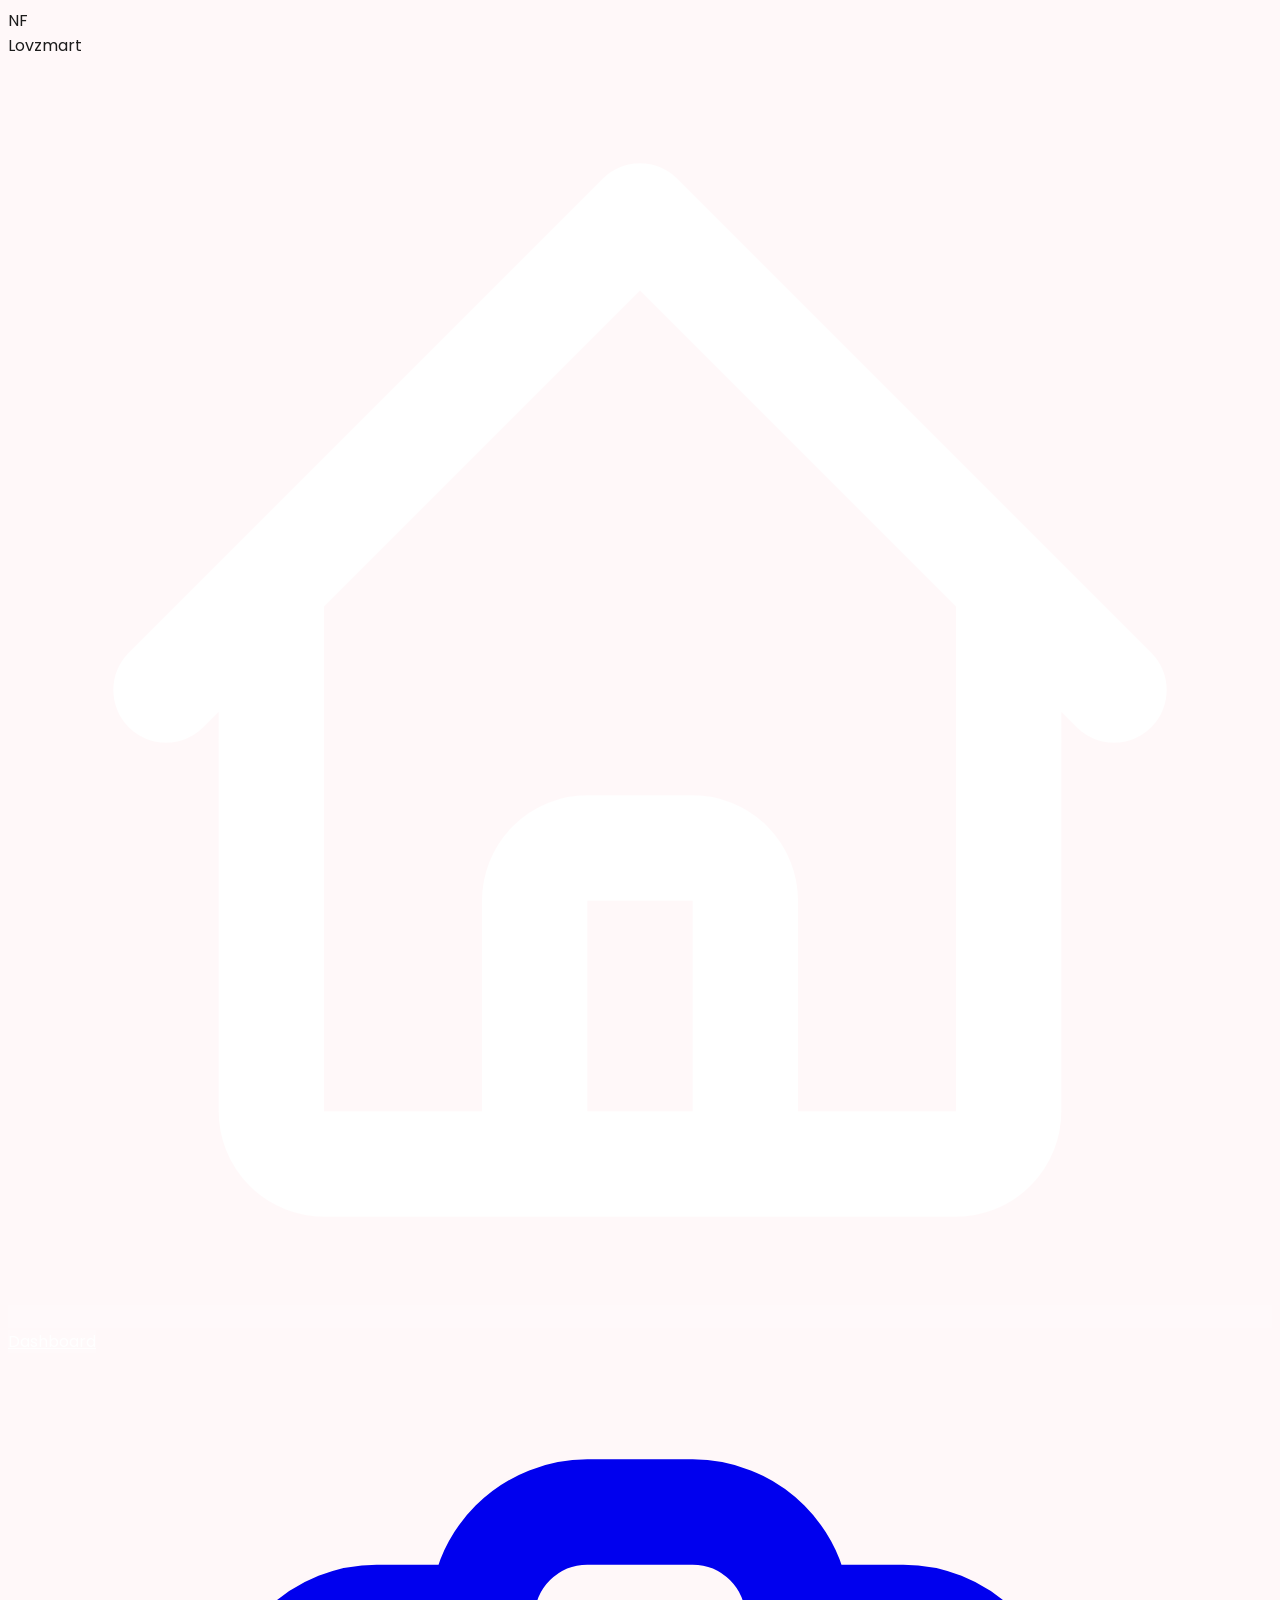
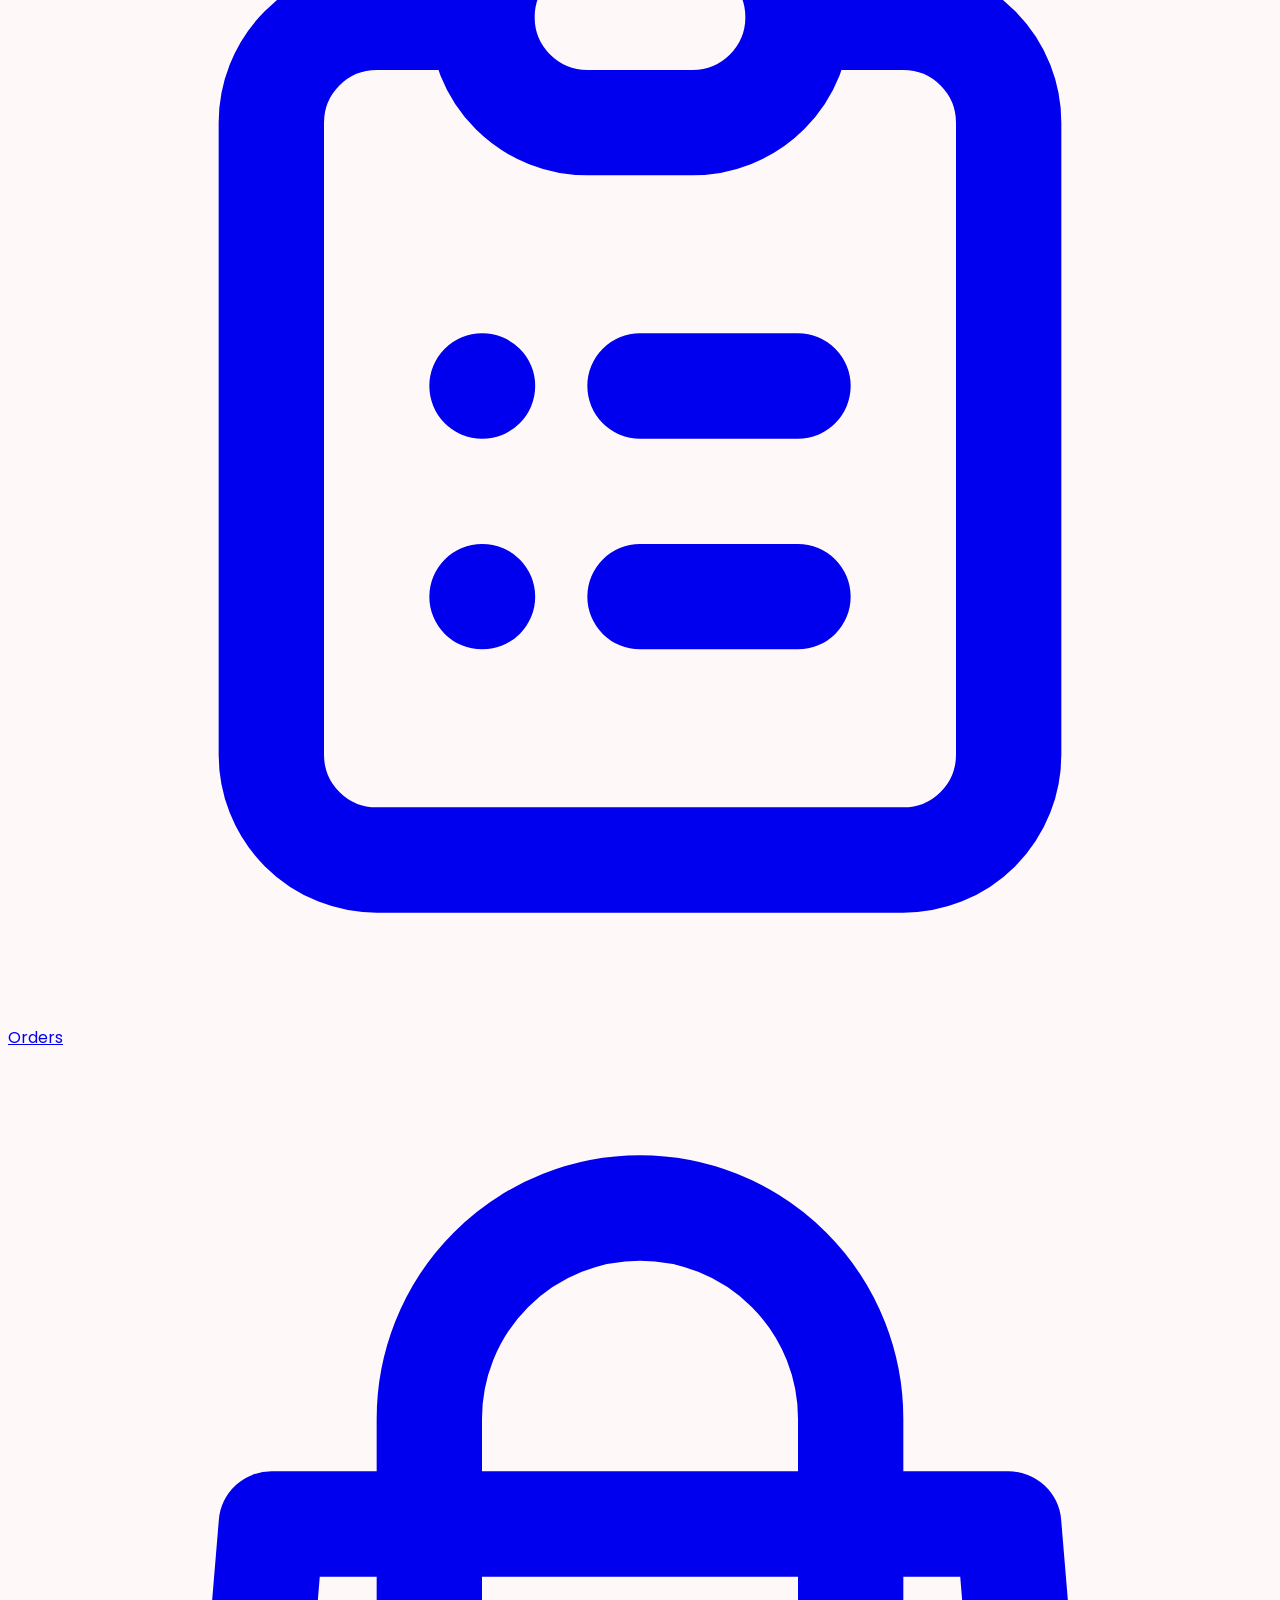
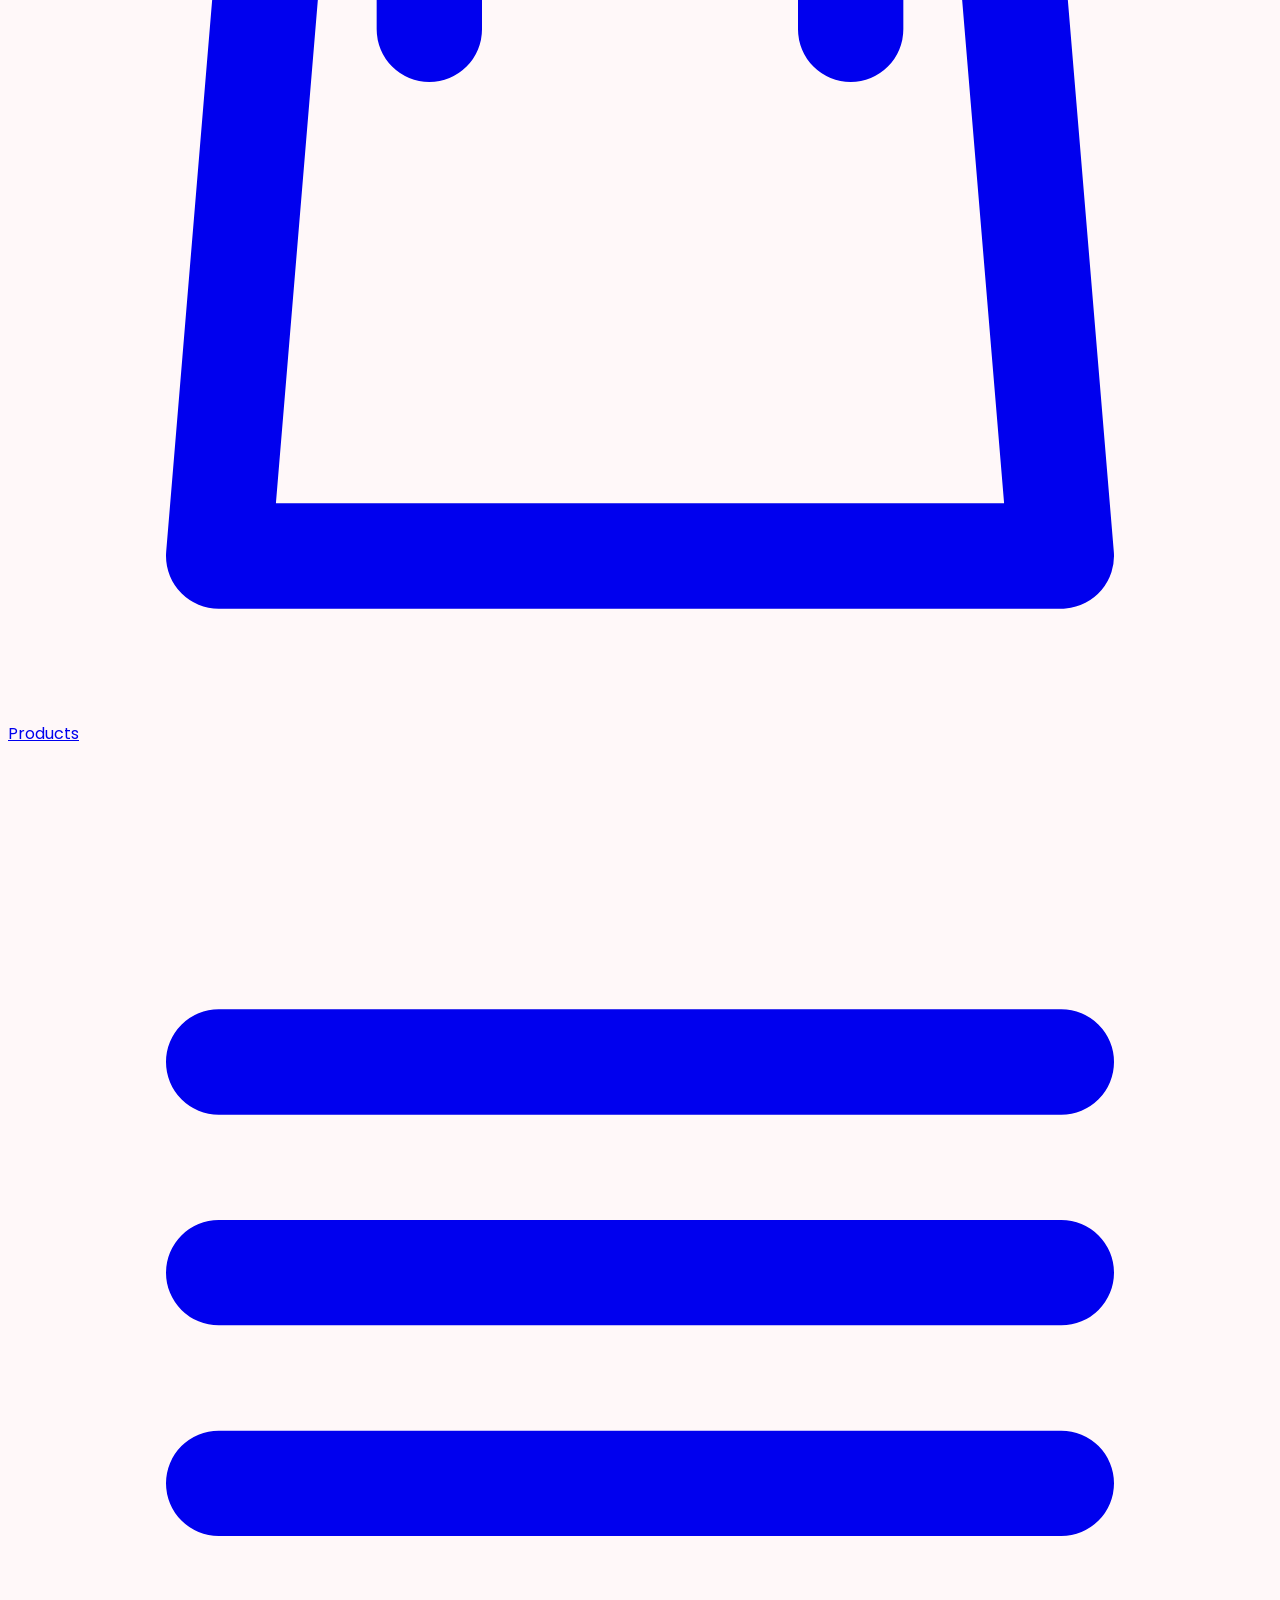
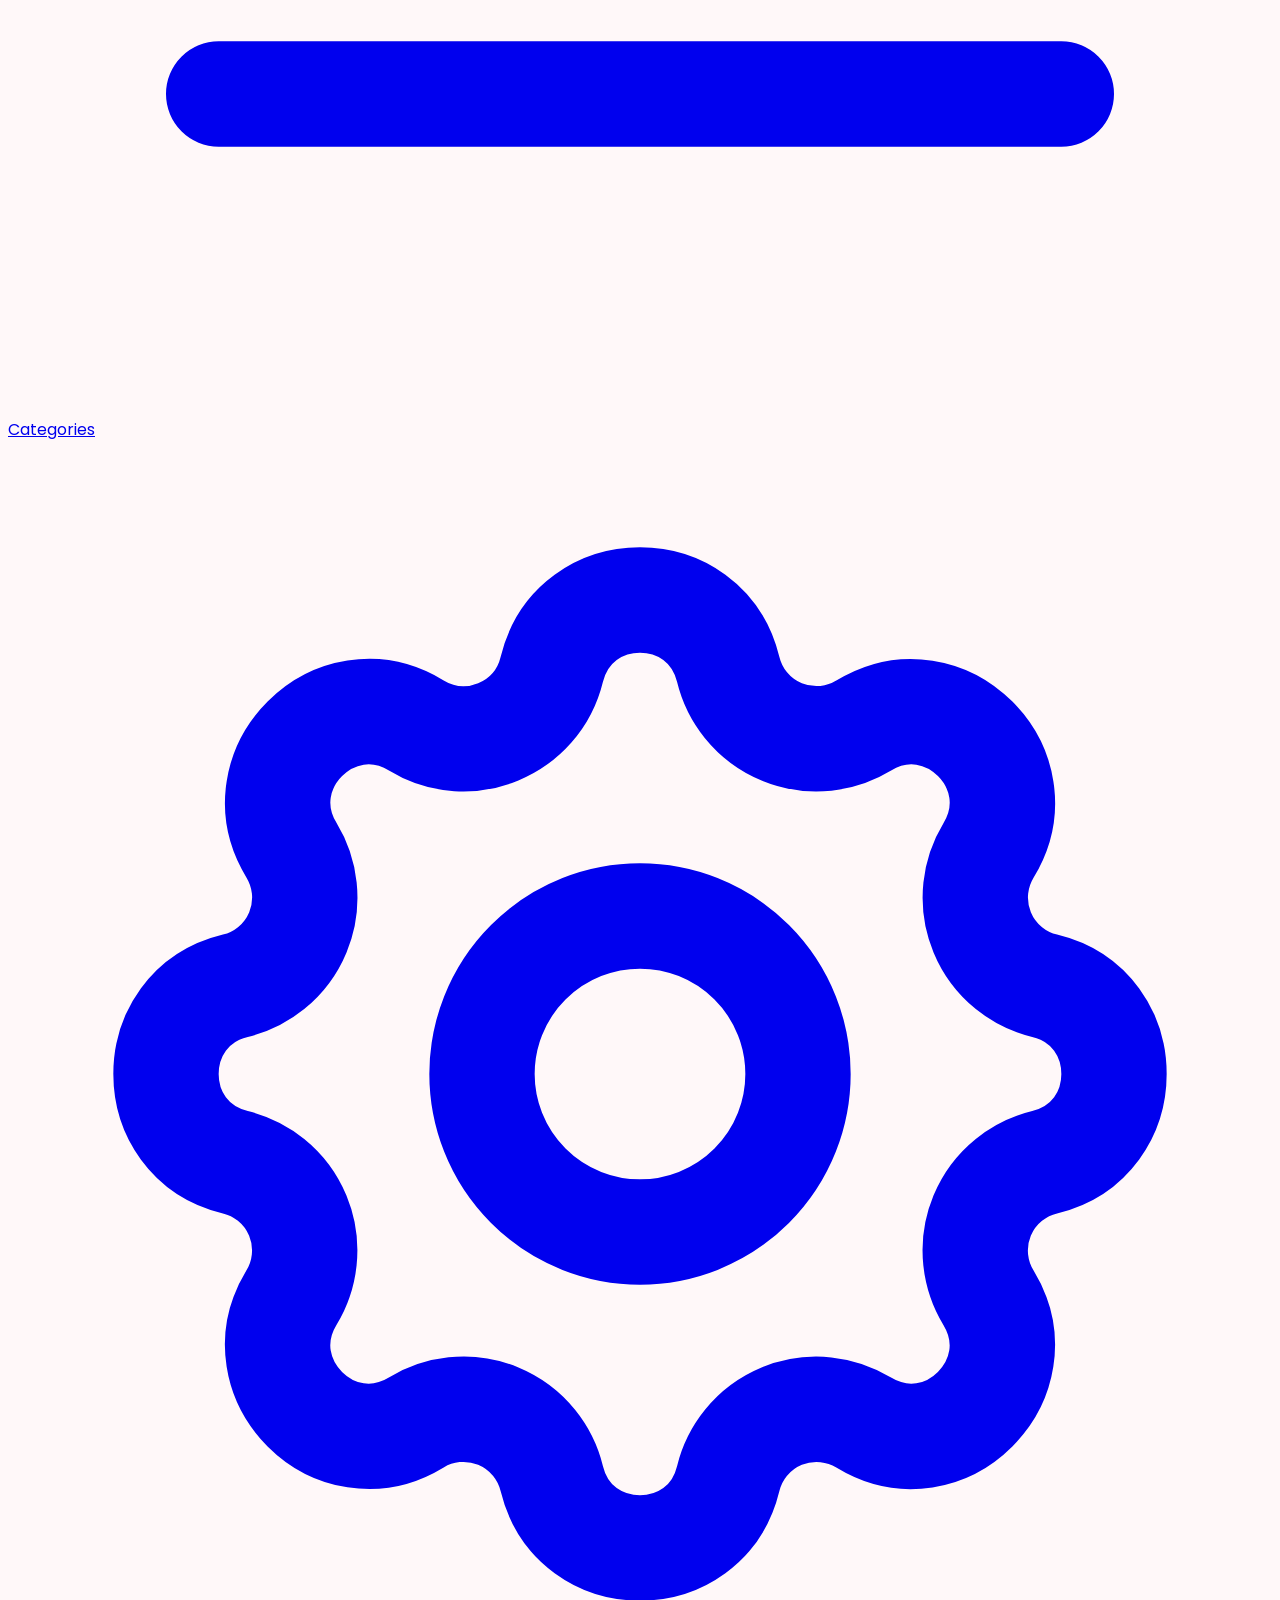
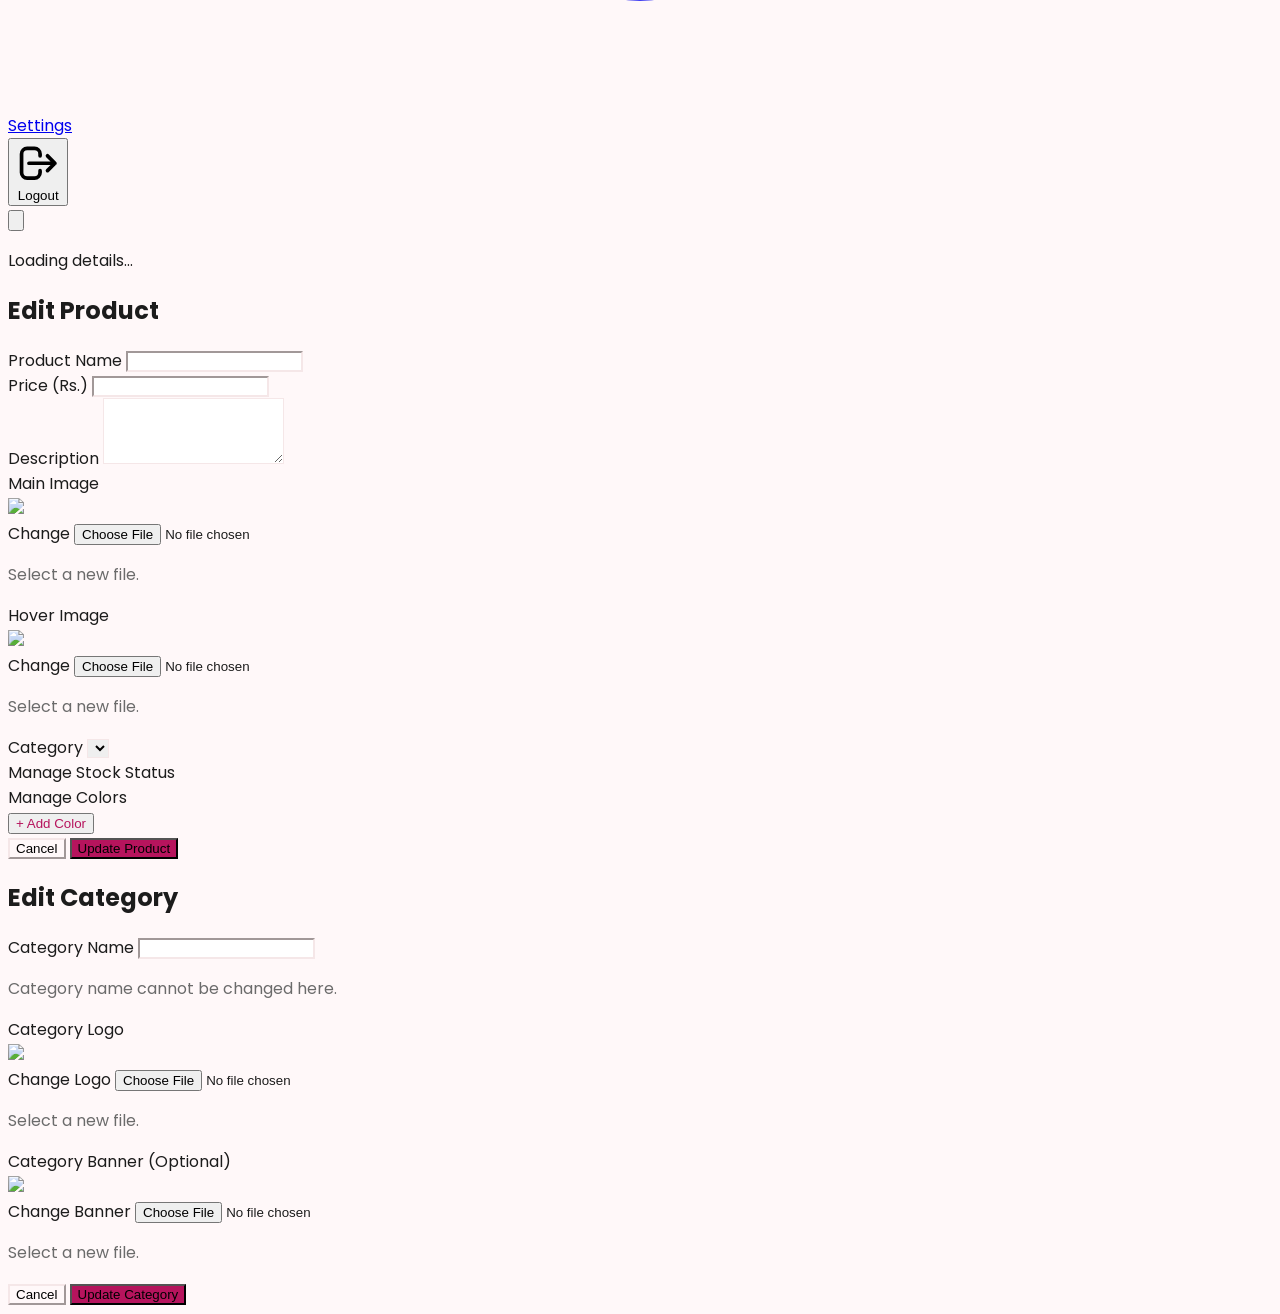
==== commit 6bef0a8e: "Update brand name to Lovzmart, fix overlapping stars, remove artificial loading delay, and optimize " ====
--- a/admin.html
+++ b/admin.html
@@ -4,7 +4,7 @@
 <head>
     <meta charset="UTF-8">
     <meta name="viewport" content="width=device-width, initial-scale=1.0">
-    <title>Nadee Fashion - Admin Dashboard</title>
+    <title>Lovzmart - Admin Dashboard</title>
     <script src="https://cdn.tailwindcss.com"></script>
     <script src="https://cdn.jsdelivr.net/npm/chart.js"></script>
     <link rel="preconnect" href="https://fonts.googleapis.com">
@@ -73,7 +73,7 @@
                 <div class="flex items-center gap-2 mb-2 text-[#CD8F82]">
                     <span class="text-4xl font-black font-['Outfit',sans-serif]">NF</span>
                 </div>
-                <div class="text-white text-lg font-bold tracking-widest font-['Outfit',sans-serif]">Nadee Fashion</div>
+                <div class="text-white text-lg font-bold tracking-widest font-['Outfit',sans-serif]">Lovzmart</div>
             </div>
             <nav class="flex-1 px-4 py-2 space-y-1.5 overflow-y-auto">
                 <a href="#dashboard"
@@ -391,7 +391,7 @@
                                     <div class="flex items-center justify-center gap-2 mb-2 text-[#CD8F82]">
                                         <span class="text-5xl font-black font-['Outfit',sans-serif]">NF</span>
                                     </div>
-                                    <h2 class="text-2xl font-bold tracking-widest text-gray-900 mb-1 font-['Outfit',sans-serif]">Nadee Fashion</h2>
+                                    <h2 class="text-2xl font-bold tracking-widest text-gray-900 mb-1 font-['Outfit',sans-serif]">Lovzmart</h2>
                                     <p class="text-gray-500 text-sm mb-1">Admin Login</p>
                                     <p class="text-xs text-gray-400">International Administrator Portal</p>
                                     <p class="text-[10px] text-gray-400 mt-1">المدير | 操作员 | भावी दी</p>
@@ -431,7 +431,7 @@
                                     <svg class="w-3 h-3" fill="none" stroke="currentColor" viewBox="0 0 24 24"><path stroke-linecap="round" stroke-linejoin="round" stroke-width="2" d="M21 12a9 9 0 01-9 9m9-9a9 9 0 00-9-9m9 9H3m9 9a9 9 0 01-9-9m9 9c1.657 0 3-4.03 3-9s-1.343-9-3-9m0 18c-1.657 0-3-4.03-3-9s1.343-9 3-9m-9 9a9 9 0 019-9"></path></svg>
                                     Language: English ▾
                                 </div>
-                                <p>Copyright © 2024 Nadee Fashion</p>
+                                <p>Copyright © 2024 Lovzmart</p>
                             </div>
                         </div>
                     `;
@@ -1048,7 +1048,7 @@
         }
 
         function createEmailHtml(orderData, orderId) {
-            return `<div style="font-family: Arial, sans-serif; max-width: 600px; margin: auto; border: 1px solid #ddd; padding: 20px;"><h2 style="color: #D98F97; text-align: center;">Your Nadee Fashion Order is Confirmed!</h2><p>Hi ${orderData.customer.firstName},</p><p>Your order number is <strong>#${orderId.substring(0, 6)}</strong>.</p><h3 style="border-bottom: 1px solid #ddd; padding-bottom: 5px;">Order Summary</h3><table style="width: 100%; border-collapse: collapse;"><tr style="background-color: #f3f4f6;"><th style="padding: 10px; text-align: left;">Product</th><th style="padding: 10px; text-align: right;">Price</th></tr><tr><td style="padding: 10px; border-bottom: 1px solid #ddd;">${orderData.item.name}<br><small>Size: ${orderData.item.size}, Qty: ${orderData.item.quantity}</small></td><td style="padding: 10px; border-bottom: 1px solid #ddd; text-align: right;">Rs. ${orderData.payment.subtotal.toLocaleString()}</td></tr></table><table style="width: 100%; margin-top: 20px;"><tr><td style="text-align: right;">Subtotal:</td><td style="text-align: right;">Rs. ${orderData.payment.subtotal.toLocaleString()}</td></tr><tr><td style="text-align: right;">Delivery:</td><td style="text-align: right;">Rs. ${orderData.payment.deliveryFee.toLocaleString()}</td></tr><tr><td style="text-align: right; font-weight: bold;">Total:</td><td style="text-align: right; font-weight: bold;">Rs. ${orderData.payment.total.toLocaleString()}</td></tr></table><h3 style="border-bottom: 1px solid #ddd; padding-bottom: 5px; margin-top: 20px;">Shipping Address</h3><p style="line-height: 1.6;">${orderData.customer.firstName} ${orderData.customer.lastName}<br>${orderData.customer.address}<br>${orderData.customer.city}<br>${orderData.customer.phone}</p><p>Thank you for shopping with us!</p><p><strong>- Nadee Fashion Team</strong></p></div>`;
+            return `<div style="font-family: Arial, sans-serif; max-width: 600px; margin: auto; border: 1px solid #ddd; padding: 20px;"><h2 style="color: #D98F97; text-align: center;">Your Lovzmart Order is Confirmed!</h2><p>Hi ${orderData.customer.firstName},</p><p>Your order number is <strong>#${orderId.substring(0, 6)}</strong>.</p><h3 style="border-bottom: 1px solid #ddd; padding-bottom: 5px;">Order Summary</h3><table style="width: 100%; border-collapse: collapse;"><tr style="background-color: #f3f4f6;"><th style="padding: 10px; text-align: left;">Product</th><th style="padding: 10px; text-align: right;">Price</th></tr><tr><td style="padding: 10px; border-bottom: 1px solid #ddd;">${orderData.item.name}<br><small>Size: ${orderData.item.size}, Qty: ${orderData.item.quantity}</small></td><td style="padding: 10px; border-bottom: 1px solid #ddd; text-align: right;">Rs. ${orderData.payment.subtotal.toLocaleString()}</td></tr></table><table style="width: 100%; margin-top: 20px;"><tr><td style="text-align: right;">Subtotal:</td><td style="text-align: right;">Rs. ${orderData.payment.subtotal.toLocaleString()}</td></tr><tr><td style="text-align: right;">Delivery:</td><td style="text-align: right;">Rs. ${orderData.payment.deliveryFee.toLocaleString()}</td></tr><tr><td style="text-align: right; font-weight: bold;">Total:</td><td style="text-align: right; font-weight: bold;">Rs. ${orderData.payment.total.toLocaleString()}</td></tr></table><h3 style="border-bottom: 1px solid #ddd; padding-bottom: 5px; margin-top: 20px;">Shipping Address</h3><p style="line-height: 1.6;">${orderData.customer.firstName} ${orderData.customer.lastName}<br>${orderData.customer.address}<br>${orderData.customer.city}<br>${orderData.customer.phone}</p><p>Thank you for shopping with us!</p><p><strong>- Lovzmart Team</strong></p></div>`;
         }
 
         async function openEditProductModal(productId) {
--- a/css/variables.css
+++ b/css/variables.css
@@ -1,6 +1,6 @@
 :root {
-  --primary: #9C525B;
-  --primary-hover: #803C44;
+  --primary: #b6145d;
+  --primary-hover: #9c104e;
   --secondary: #D7A19E;
   --accent: #D7A19E;
   --background: #FFF8F9;
